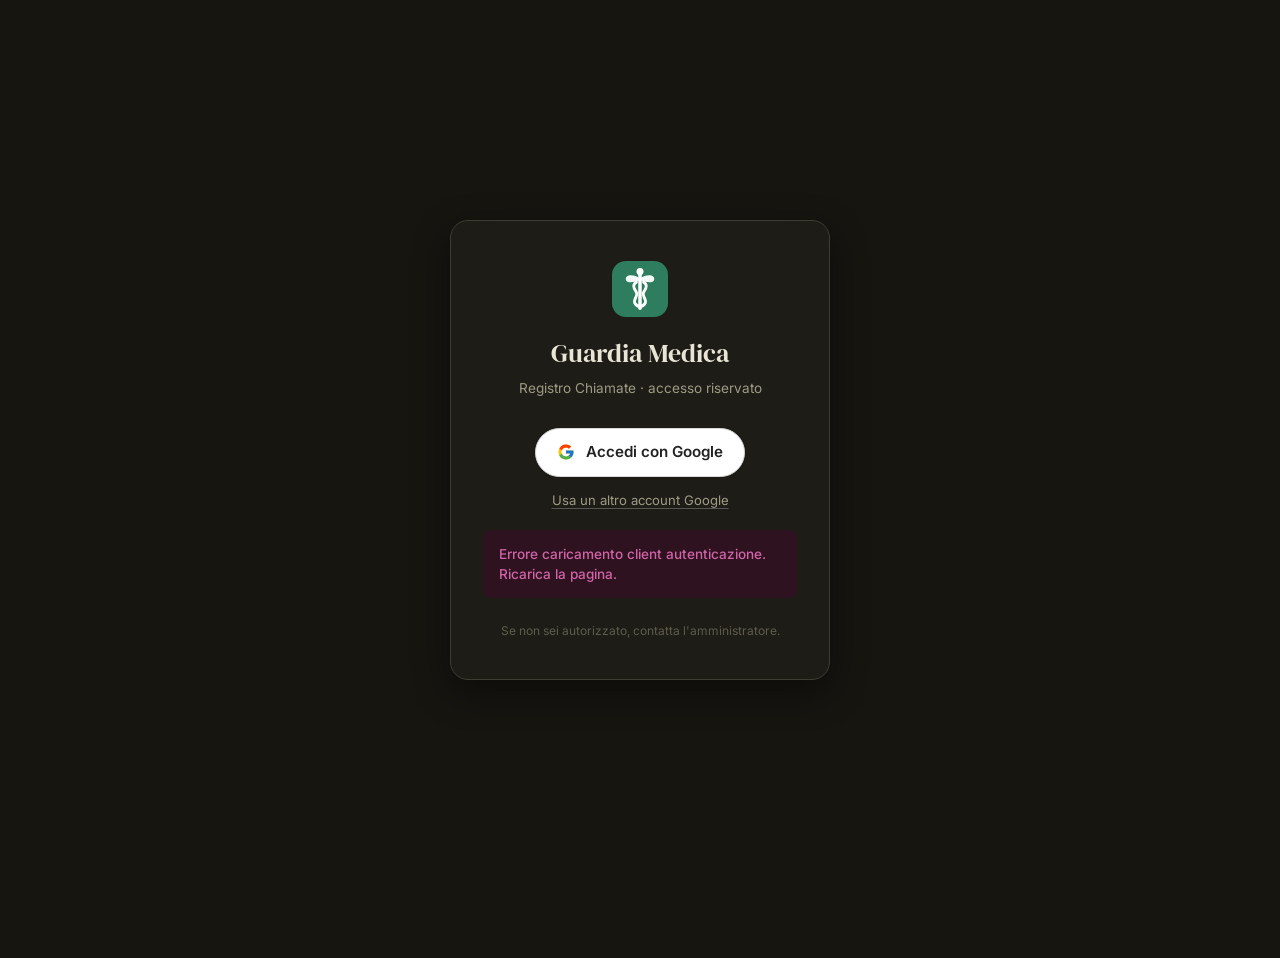
==== index.html @ fc4555c7 "deploy: index.html" ====
<!DOCTYPE html>
<html lang="it" data-theme="dark">
<head>
<meta charset="UTF-8">
<meta name="viewport" content="width=device-width, initial-scale=1.0">
<meta http-equiv="Cache-Control" content="no-cache, no-store, must-revalidate">
<meta http-equiv="Pragma" content="no-cache">
<meta http-equiv="Expires" content="0">

<script>
  // Cleanup URL ?_r=… (residuo da reload post-update)
  if (window.location.search.indexOf('_r=') !== -1 && window.history && window.history.replaceState) {
    var u = new URL(window.location.href);
    u.searchParams.delete('_r');
    var clean = u.pathname + (u.search || '') + u.hash;
    window.history.replaceState(null, '', clean);
  }
</script>
<link rel="icon" type="image/png" href="favicon.png">
<link rel="apple-touch-icon" href="favicon.png">
<link rel="manifest" href="manifest.json">
<meta name="theme-color" content="#2e7d5e">
<meta name="apple-mobile-web-app-title" content="Guardia Medica">
<meta name="apple-mobile-web-app-capable" content="yes">
<meta name="apple-mobile-web-app-status-bar-style" content="black-translucent">
<title>Guardia Medica</title>

<link rel="preconnect" href="https://fonts.googleapis.com">
<link rel="preconnect" href="https://fonts.gstatic.com" crossorigin>
<link href="https://fonts.googleapis.com/css2?family=Inter:wght@300..700&family=DM+Serif+Display:ital@0;1&display=swap" rel="stylesheet">

<link rel="stylesheet" href="style.css?v=1778341017866">

<style>
#dtxt[contenteditable]{
  cursor:text;min-width:150px;border-radius:var(--r1);
  padding:2px 5px;outline:none;
  transition:background var(--tr),box-shadow var(--tr);
}
#dtxt[contenteditable]:focus{
  background:var(--surface2);
  box-shadow:0 0 0 2px rgba(46,125,94,.35);
}
#dtxt[contenteditable]:hover:not(:focus){
  background:var(--surface2);
}
</style>

<style>
#page-loader{
  position:fixed;inset:0;z-index:99999;
  display:flex;flex-direction:column;align-items:center;justify-content:center;gap:20px;
  background:var(--bg,#171614);
  transition:opacity .4s ease;
}
#page-loader.fade-out{opacity:0;pointer-events:none;}
#page-loader .pl-ring{
  width:56px;height:56px;border-radius:50%;
  border:4px solid rgba(79,152,163,.2);
  border-top-color:#4f98a3;
  animation:pl-spin .9s linear infinite;
}
#page-loader .pl-msg{
  font-size:.9rem;font-weight:500;
  color:rgba(205,204,202,.7);
  text-align:center;max-width:260px;line-height:1.5;
  font-family:system-ui,sans-serif;
}
@keyframes pl-spin{to{transform:rotate(360deg);}}
</style>

</head>
<body>

<div id="page-loader">
  <div class="pl-ring"></div>
  <div class="pl-msg" id="pl-msg">Caricamento in corso…</div>
</div>

<!-- Schermata login (mostrata se non autenticato) -->
<div id="authOverlay" class="auth-overlay" style="display:none">
  <div class="auth-card">
    <div class="auth-logo">
      <svg width="56" height="56" viewBox="0 0 32 32" fill="none">
        <rect width="32" height="32" rx="8" fill="#2e7d5e"/>
        <line x1="16" y1="6" x2="16" y2="27" stroke="white" stroke-width="2" stroke-linecap="round"/>
        <circle cx="16" cy="6" r="2" fill="white"/>
        <path d="M16 10 C12 7 7 8 8 11 C9 13 13 12 16 11" fill="white" opacity="0.95"/>
        <path d="M16 10 C20 7 25 8 24 11 C23 13 19 12 16 11" fill="white" opacity="0.95"/>
        <path d="M14 12 C11 14 13 16 14 18 C15 20 12 22 13 24 C14 26 15 26 16 26" stroke="white" stroke-width="1.6" fill="none" stroke-linecap="round"/>
        <path d="M18 12 C21 14 19 16 18 18 C17 20 20 22 19 24 C18 26 17 26 16 26" stroke="white" stroke-width="1.6" fill="none" stroke-linecap="round"/>
      </svg>
    </div>
    <div class="auth-title">Guardia Medica</div>
    <div class="auth-sub">Registro Chiamate · accesso riservato</div>
    <button type="button" id="btnAuthGoogle" class="auth-google-btn">
      <svg width="18" height="18" viewBox="0 0 48 48" aria-hidden="true">
        <path fill="#FFC107" d="M43.611 20.083H42V20H24v8h11.303c-1.649 4.657-6.08 8-11.303 8c-6.627 0-12-5.373-12-12s5.373-12 12-12c3.059 0 5.842 1.154 7.961 3.039l5.657-5.657C34.046 6.053 29.268 4 24 4C12.955 4 4 12.955 4 24s8.955 20 20 20s20-8.955 20-20c0-1.341-.138-2.65-.389-3.917z"/>
        <path fill="#FF3D00" d="M6.306 14.691l6.571 4.819C14.655 15.108 18.961 12 24 12c3.059 0 5.842 1.154 7.961 3.039l5.657-5.657C34.046 6.053 29.268 4 24 4C16.318 4 9.656 8.337 6.306 14.691z"/>
        <path fill="#4CAF50" d="M24 44c5.166 0 9.86-1.977 13.409-5.192l-6.19-5.238A11.91 11.91 0 0 1 24 36c-5.202 0-9.619-3.317-11.283-7.946l-6.522 5.025C9.505 39.556 16.227 44 24 44z"/>
        <path fill="#1976D2" d="M43.611 20.083H42V20H24v8h11.303a12.04 12.04 0 0 1-4.087 5.571l.003-.002l6.19 5.238C36.971 39.205 44 34 44 24c0-1.341-.138-2.65-.389-3.917z"/>
      </svg>
      <span>Accedi con Google</span>
    </button>
    <a href="#" id="lnkAuthOtherAccount" class="auth-other-link">Usa un altro account Google</a>
    <div id="authError" class="auth-error" style="display:none"></div>
    <div class="auth-foot">Se non sei autorizzato, contatta l'amministratore.</div>
  </div>
</div>

<header class="hdr">
  <div class="hlogo">
    <svg width="32" height="32" viewBox="0 0 32 32" fill="none" xmlns="http://www.w3.org/2000/svg">
      <rect width="32" height="32" rx="8" fill="#2e7d5e"/>
      <line x1="16" y1="6" x2="16" y2="27" stroke="white" stroke-width="2" stroke-linecap="round"/>
      <circle cx="16" cy="6" r="2" fill="white"/>
      <path d="M16 10 C12 7 7 8 8 11 C9 13 13 12 16 11" fill="white" opacity="0.95"/>
      <path d="M16 10 C20 7 25 8 24 11 C23 13 19 12 16 11" fill="white" opacity="0.95"/>
      <path d="M14 12 C11 14 13 16 14 18 C15 20 12 22 13 24 C14 26 15 26 16 26" stroke="white" stroke-width="1.6" fill="none" stroke-linecap="round"/>
      <path d="M18 12 C21 14 19 16 18 18 C17 20 20 22 19 24 C18 26 17 26 16 26" stroke="white" stroke-width="1.6" fill="none" stroke-linecap="round"/>
    </svg>
    <div>
      <div class="htitle">Guardia Medica</div>
      <div class="hsub">Registro Chiamate</div>
    </div>
  </div>
  <div class="hactions">
    <button class="hbtn-admin" id="btnAdminOpen" aria-label="Pannello admin" title="Gestione utenti" style="display:none">
      <svg width="14" height="14" viewBox="0 0 24 24" fill="none" stroke="currentColor" stroke-width="2"><path d="M12 22s8-4 8-10V5l-8-3-8 3v7c0 6 8 10 8 10z"/></svg>
      <span class="hbtn-label">Admin</span>
    </button>
    <button class="hbtn-trash" id="btnTrashOpen" aria-label="Cestino chiamate" title="Cestino chiamate">
      <svg width="16" height="16" viewBox="0 0 24 24" fill="none" stroke="currentColor" stroke-width="2"><polyline points="3 6 5 6 21 6"/><path d="M19 6l-1 14a2 2 0 0 1-2 2H8a2 2 0 0 1-2-2L5 6"/><path d="M10 11v6M14 11v6"/><path d="M9 6V4a1 1 0 0 1 1-1h4a1 1 0 0 1 1 1v2"/></svg>
      <span class="hbtn-label">Cestino</span>
      <span class="hbtn-badge" id="trashBadge" style="display:none">0</span>
    </button>
    <button class="ibtn" data-theme-toggle aria-label="Cambia tema">
      <svg width="18" height="18" viewBox="0 0 24 24" fill="none" stroke="currentColor" stroke-width="2"><path d="M21 12.79A9 9 0 1 1 11.21 3 7 7 0 0 0 21 12.79z"/></svg>
    </button>
    <div class="user-menu" id="userMenu" style="display:none">
      <button type="button" class="user-menu-trigger" id="userMenuBtn" aria-haspopup="true" aria-expanded="false">
        <span class="user-menu-avatar" id="userMenuAvatar">·</span>
        <span class="user-menu-name" id="userMenuName">·</span>
        <svg width="12" height="12" viewBox="0 0 24 24" fill="none" stroke="currentColor" stroke-width="2.5"><path d="m6 9 6 6 6-6"/></svg>
      </button>
      <div class="user-menu-dropdown" id="userMenuDropdown">
        <div class="user-menu-info">
          <div class="user-menu-fullname" id="userMenuFullname">·</div>
          <div class="user-menu-email" id="userMenuEmail">·</div>
          <div class="user-menu-role" id="userMenuRole">·</div>
        </div>
        <button type="button" class="user-menu-logout" id="btnSignOut">
          <svg width="14" height="14" viewBox="0 0 24 24" fill="none" stroke="currentColor" stroke-width="2"><path d="M9 21H5a2 2 0 0 1-2-2V5a2 2 0 0 1 2-2h4"/><polyline points="16 17 21 12 16 7"/><line x1="21" y1="12" x2="9" y2="12"/></svg>
          Esci
        </button>
      </div>
    </div>
  </div>
</header>

<main class="main">
  <nav class="hquick" aria-label="Link rapidi portali">
    <a href="#" class="hquick-link" data-ext-name="tessera-sanitaria"
       data-ext-url="https://sistemats1.sanita.finanze.it/portale/area-riservata-operatore"
       title="Tessera Sanitaria · Certificati e prescrizioni">
      <img src="https://www.google.com/s2/favicons?domain=sistemats1.sanita.finanze.it&sz=128"
           alt="" loading="lazy" width="28" height="28">
      <span class="hquick-label">Tessera Sanitaria</span>
    </a>
    <a href="#" class="hquick-link" data-ext-name="prescrittori-lazio"
       data-ext-url="https://www.prescrizione.poslazio.it/sismed-portal/"
       title="Prescrittori Lazio · SISMED">
      <img src="https://www.google.com/s2/favicons?domain=prescrizione.poslazio.it&sz=128"
           alt="" loading="lazy" width="28" height="28">
      <span class="hquick-label">Prescrittori Lazio</span>
    </a>
  </nav>
  <div class="fc" id="newCallCard">
    <div class="fch" id="newCallHeader" role="button" aria-expanded="true" aria-controls="newCallBody">
      <svg width="20" height="20" viewBox="0 0 24 24" fill="none" stroke="var(--pr)" stroke-width="2"><path d="M11 4H4a2 2 0 0 0-2 2v14a2 2 0 0 0 2 2h14a2 2 0 0 0 2-2v-7"/><path d="M18.5 2.5a2.121 2.121 0 0 1 3 3L12 15l-4 1 1-4 9.5-9.5z"/></svg>
      <span class="fcht">Nuova Chiamata</span>
      <svg class="fch-chevron" width="18" height="18" viewBox="0 0 24 24" fill="none" stroke="currentColor" stroke-width="2.5" aria-hidden="true"><path d="m6 9 6 6 6-6"/></svg>
    </div>
    <div id="newCallBody">
    <div class="ftr">
      <button class="badd" id="btnAdd" title="Registra data e ora">+</button>
      <select class="selp" id="selPost"><option value="">— Postazione —</option></select>
      <div class="dtb">
        <svg width="14" height="14" viewBox="0 0 24 24" fill="none" stroke="currentColor" stroke-width="2"><rect x="3" y="4" width="18" height="18" rx="2"/><path d="M16 2v4M8 2v4M3 10h18"/></svg>
        <span id="dtxt" contenteditable="true" spellcheck="false">—</span>
      </div>
    </div>
    <div class="ffs">
      <div class="fg">
        <label class="fl" for="txd">Descrizione<span class="req">*</span></label>
        <textarea class="fta" id="txd" placeholder="Tipo richiesta&#10;Nome paziente età&#10;Indirizzo&#10;Telefono/i&#10;Descrizione" rows="6" maxlength="5000"></textarea>
        <span class="fem" id="errd" style="display:none">Campo obbligatorio</span>
      </div>
      <div class="fg">
        <label class="fl" for="txn">Note</label>
        <textarea class="fta" id="txn" placeholder="NP, prognosi, farmaci…" rows="4" maxlength="5000"></textarea>
      </div>
    </div>
    <div class="ffoot">
      <div class="cbl" id="cbdgs"></div>
      <button class="bsv" id="btnSave">
        <svg width="16" height="16" viewBox="0 0 24 24" fill="none" stroke="currentColor" stroke-width="2"><path d="M19 21H5a2 2 0 0 1-2-2V5a2 2 0 0 1 2-2h11l5 5v11a2 2 0 0 1-2 2z"/><polyline points="17 21 17 13 7 13 7 21"/><polyline points="7 3 7 8 15 8"/></svg>
        Salva
      </button>
    </div>
    </div><!-- /#newCallBody -->
  </div>

  <div>
    <div class="lsh">
      <div style="display:flex;align-items:center;gap:.5rem;flex-wrap:wrap">
        <h2 class="lst">Chiamate ricevute</h2>
        <button class="ibtn-pr" id="btnGestPost" title="Gestisci postazioni" style="display:none">
          <svg width="16" height="16" viewBox="0 0 24 24" fill="none" stroke="currentColor" stroke-width="2">
            <path d="M12 2L2 7l10 5 10-5-10-5z"/>
            <path d="M2 17l10 5 10-5"/>
            <path d="M2 12l10 5 10-5"/>
          </svg>
        </button>
        <button class="ibtn-pr" id="btnExport" title="Esporta dati">
          <svg width="16" height="16" viewBox="0 0 24 24" fill="none" stroke="currentColor" stroke-width="2">
            <path d="M21 15v4a2 2 0 0 1-2 2H5a2 2 0 0 1-2-2v-4"/>
            <polyline points="7 10 12 15 17 10"/>
            <line x1="12" y1="15" x2="12" y2="3"/>
          </svg>
        </button>
        <button id="btnIncomplete" class="tbtn" title="Solo chiamate incomplete">
          <svg width="16" height="16" viewBox="0 0 24 24" fill="none" stroke="currentColor" stroke-width="2">
            <path d="M5 22h14M5 2h14M17 22v-4.172a2 2 0 0 0-.586-1.414L12 12l-4.414 4.414A2 2 0 0 0 7 17.828V22M7 2v4.172a2 2 0 0 0 .586 1.414L12 12l4.414-4.414A2 2 0 0 0 17 6.172V2"/>
          </svg>
        </button>
        <select id="selPageSize" class="sel-page-size" title="Chiamate per pagina">
          <option value="15" selected>15 / pagina</option>
          <option value="30">30 / pagina</option>
          <option value="50">50 / pagina</option>
        </select>
      </div>

      <div class="srch-bar">
        <span class="linf" id="linfo"></span>
        <button class="ibtn-pr" id="btnSearch" title="Filtra e cerca">
          <svg width="16" height="16" viewBox="0 0 24 24" fill="none" stroke="currentColor" stroke-width="2"><circle cx="11" cy="11" r="8"/><path d="m21 21-4.35-4.35"/></svg>
        </button>
      </div>
    </div>

    <div class="girate-banner" id="girateBanner" style="display:none"></div>

    <div class="srch-panel" id="srchPanel">
      <div class="srch-quick" style="display:flex;gap:.4rem;flex-wrap:wrap;margin-bottom:1rem">
        <button type="button" class="qchip" data-range="today">Oggi</button>
        <button type="button" class="qchip" data-range="7d">Ultimi 7 giorni</button>
        <button type="button" class="qchip" data-range="30d">Ultimi 30 giorni</button>
        <button type="button" class="qchip" data-range="thisMonth">Questo mese</button>
        <button type="button" class="qchip" data-range="thisYear">Quest'anno</button>
      </div>
      <div class="srch-grid">
        <div class="srch-fg">
          <label class="fl" for="srchDateFrom">Dal</label>
          <input type="date" class="srch-inp" id="srchDateFrom">
        </div>
        <div class="srch-fg">
          <label class="fl" for="srchDateTo">Al</label>
          <input type="date" class="srch-inp" id="srchDateTo">
        </div>
        <div class="srch-fg">
          <label class="fl" for="srchPost">Postazione</label>
          <select class="srch-sel" id="srchPost">
            <option value="">Tutte le postazioni</option>
          </select>
        </div>
        <div class="srch-fg">
          <label class="fl" for="srchQuery">Testo (descrizione / note)</label>
          <input type="text" class="srch-inp" id="srchQuery" placeholder="Parole chiave…">
        </div>
      </div>
      <div class="srch-foot">
        <button class="btnReset" id="btnResetSearch">Azzera</button>
        <button class="btnSrch" id="btnDoSearch">
          <svg width="14" height="14" viewBox="0 0 24 24" fill="none" stroke="currentColor" stroke-width="2"><circle cx="11" cy="11" r="8"/><path d="m21 21-4.35-4.35"/></svg>
          Cerca
        </button>
      </div>
    </div>

    <div class="twrap">
      <table>
        <thead><tr>
          <th style="width:70px;text-align:center">Stato</th>
          <th style="width:50px">#</th>
          <th style="width:160px">Data / Postazione</th>
          <th>Descrizione</th>
          <th style="width:240px">Note</th>
        </tr></thead>
        <tbody id="tbody">
          <tr><td><div class="sk" style="width:30px;height:30px;margin:0 auto"></div></td><td><div class="sk" style="width:24px;height:12px"></div></td><td><div class="sk" style="width:100px;height:12px"></div></td><td><div class="sk" style="width:85%;height:12px"></div></td><td><div class="sk" style="width:75%;height:12px"></div></td></tr>
          <tr><td><div class="sk" style="width:30px;height:30px;margin:0 auto"></div></td><td><div class="sk" style="width:24px;height:12px"></div></td><td><div class="sk" style="width:100px;height:12px"></div></td><td><div class="sk" style="width:90%;height:12px"></div></td><td><div class="sk" style="width:60%;height:12px"></div></td></tr>
        </tbody>
      </table>
    </div>
    <div class="pgn" id="pgn"></div>
  </div>
</main>

<!-- Modal feedback auto-close -->
<div class="mov" id="mfb">
  <div class="mbox">
    <div class="mic ok" id="mfbic"><svg width="24" height="24" viewBox="0 0 24 24" fill="none" stroke="currentColor" stroke-width="2.5"><polyline points="20 6 9 17 4 12"/></svg></div>
    <div class="mtit" id="mfbt">Fatto</div>
    <div class="mmsg" id="mfbm"></div>
    <div class="mpb"><div class="mpbi" id="mpbi"></div></div>
  </div>
</div>

<!-- Modal conferma completato -->
<div class="mov" id="mcnf">
  <div class="mbox">
    <div class="mic wa"><svg width="24" height="24" viewBox="0 0 24 24" fill="none" stroke="currentColor" stroke-width="2"><circle cx="12" cy="12" r="10"/><line x1="12" y1="8" x2="12" y2="12"/><line x1="12" y1="16" x2="12.01" y2="16"/></svg></div>
    <div class="mtit">Segna come completata?</div>
    <div class="mmsg">Hai effettuato la visita? I dati verranno salvati e la chiamata marcata come completata.</div>
    <div class="mac">
      <button class="bcan" id="btnNo">Annulla</button>
      <button class="bconf" id="btnSi">Conferma</button>
    </div>
  </div>
</div>

<!-- Modal unsaved: 1 riga -->
<div class="mov" id="munsav1">
  <div class="mbox">
    <div class="mic wa"><svg width="24" height="24" viewBox="0 0 24 24" fill="none" stroke="currentColor" stroke-width="2"><path d="M10.29 3.86L1.82 18a2 2 0 0 0 1.71 3h16.94a2 2 0 0 0 1.71-3L13.71 3.86a2 2 0 0 0-3.42 0z"/><line x1="12" y1="9" x2="12" y2="13"/><line x1="12" y1="17" x2="12.01" y2="17"/></svg></div>
    <div class="mtit">Modifiche non salvate</div>
    <div class="mmsg">Hai modificato questa chiamata senza salvare. Vuoi salvare prima di continuare?</div>
    <div class="mac">
      <button class="bcan" id="btn1Discard">Ignora</button>
      <button class="bconf" id="btn1Save">Salva ora</button>
    </div>
  </div>
</div>

<!-- Modal unsaved: più righe -->
<div class="mov" id="munsavN">
  <div class="mbox">
    <div class="mic wa"><svg width="24" height="24" viewBox="0 0 24 24" fill="none" stroke="currentColor" stroke-width="2"><path d="M10.29 3.86L1.82 18a2 2 0 0 0 1.71 3h16.94a2 2 0 0 0 1.71-3L13.71 3.86a2 2 0 0 0-3.42 0z"/><line x1="12" y1="9" x2="12" y2="13"/><line x1="12" y1="17" x2="12.01" y2="17"/></svg></div>
    <div class="mtit">Più record modificati</div>
    <div class="mmsg" id="munsavNmsg"></div>
    <div class="mac">
      <button class="bcan" id="btnNDiscard">Ignora tutto</button>
      <button class="bconf2" id="btnNSaveOne">Solo questo</button>
      <button class="bconf" id="btnNSaveAll">Salva tutti</button>
    </div>
  </div>
</div>

<!-- Modal conferma eliminazione -->
<div class="mov" id="mdel">
  <div class="mbox">
    <div class="mic er">
      <svg width="24" height="24" viewBox="0 0 24 24" fill="none" stroke="currentColor" stroke-width="2.5">
        <polyline points="3 6 5 6 21 6"/>
        <path d="M19 6l-1 14a2 2 0 0 1-2 2H8a2 2 0 0 1-2-2L5 6"/>
        <path d="M10 11v6M14 11v6"/>
        <path d="M9 6V4a1 1 0 0 1 1-1h4a1 1 0 0 1 1 1v2"/>
      </svg>
    </div>
    <div class="mtit">Sposta nel cestino</div>
    <div class="mmsg" id="mdelMsg" style="white-space:pre-wrap;text-align:left"></div>
    <div class="mac">
      <button class="bcan" id="btnDelCancel">Annulla</button>
      <button class="bconf" id="btnDelConfirm" style="background:var(--er);color:#fff">
        Sposta nel cestino
      </button>
    </div>
  </div>
</div>

<!-- Modal gestione postazioni -->
<div class="mov" id="mpost">
  <div class="mbox" style="max-width:920px;width:min(92vw,920px);">
    <div class="mic ok">
      <svg width="24" height="24" viewBox="0 0 24 24" fill="none" stroke="currentColor" stroke-width="2">
        <path d="M3 21h18"></path>
        <path d="M5 21V7l8-4 6 3v15"></path>
        <path d="M9 9h.01"></path>
        <path d="M9 12h.01"></path>
        <path d="M9 15h.01"></path>
        <path d="M13 9h.01"></path>
        <path d="M13 12h.01"></path>
        <path d="M13 15h.01"></path>
      </svg>
    </div>

    <div class="mtit" style="display:flex;align-items:center;justify-content:space-between;gap:12px;flex-wrap:wrap;">
      <span>Gestione postazioni</span>
      <button class="ibtn" id="btnPostClose" title="Chiudi" aria-label="Chiudi gestione postazioni" type="button">
        <svg width="16" height="16" viewBox="0 0 24 24" fill="none" stroke="currentColor" stroke-width="2.5">
          <line x1="18" y1="6" x2="6" y2="18"></line>
          <line x1="6" y1="6" x2="18" y2="18"></line>
        </svg>
      </button>
    </div>

    <div class="mmsg" style="text-align:left;max-width:none;">
      Modifica i nomi delle postazioni, i comuni associati e il colore. Le postazioni rinominate verranno aggiornate anche nell'archivio chiamate; le postazioni eliminate saranno rimosse solo se non già utilizzate.
    </div>

    <div style="margin-top:14px;border:1px solid var(--brd,#d9dee7);border-radius:14px;background:var(--bg2,#f8fafc);padding:14px;">
      <div style="display:grid;grid-template-columns:minmax(180px,1fr) minmax(220px,2fr) 96px;gap:12px;align-items:end;margin-bottom:10px;padding:0 2px;">
        <div class="fl" style="margin:0;">Postazione</div>
        <div class="fl" style="margin:0;">Comuni coperti</div>
        <div class="fl" style="margin:0;text-align:center;">Azioni</div>
      </div>

      <div id="postListWrap" style="display:flex;flex-direction:column;gap:10px;"></div>

      <div style="display:flex;justify-content:flex-start;margin-top:14px;">
        <button class="bconf2" id="btnPostAdd" type="button">
          <svg width="14" height="14" viewBox="0 0 24 24" fill="none" stroke="currentColor" stroke-width="2.5">
            <line x1="12" y1="5" x2="12" y2="19"></line>
            <line x1="5" y1="12" x2="19" y2="12"></line>
          </svg>
          Aggiungi postazione
        </button>
      </div>
    </div>

    <div id="mpostErr" style="display:none;margin-top:14px;padding:10px 14px;border-radius:8px;background:var(--erbg,#fde8e8);color:var(--er,#a12c2c);font-size:.875rem;font-weight:500;align-items:center;gap:8px;">
      <svg width="16" height="16" viewBox="0 0 24 24" fill="none" stroke="currentColor" stroke-width="2.5" style="flex-shrink:0"><circle cx="12" cy="12" r="10"/><line x1="12" y1="8" x2="12" y2="12"/><line x1="12" y1="16" x2="12.01" y2="16"/></svg>
      <span id="mpostErrMsg"></span>
    </div>

    <div class="mac" style="margin-top:18px;">
      <button class="bcan" id="btnPostCancel" type="button">Annulla</button>
      <button class="bconf" id="btnPostSave" type="button">
        <svg width="14" height="14" viewBox="0 0 24 24" fill="none" stroke="currentColor" stroke-width="2">
          <path d="M19 21H5a2 2 0 0 1-2-2V5a2 2 0 0 1 2-2h11l5 5v11a2 2 0 0 1-2 2z"></path>
          <polyline points="17 21 17 13 7 13 7 21"></polyline>
          <polyline points="7 3 7 8 15 8"></polyline>
        </svg>
        Salva postazioni
      </button>
    </div>
  </div>
</div>

<!-- Modal conferma cancellazione postazione -->
<div class="mov" id="mpostDel">
  <div class="mbox">
    <div class="mic wa">
      <svg width="24" height="24" viewBox="0 0 24 24" fill="none" stroke="currentColor" stroke-width="2">
        <path d="M10.29 3.86L1.82 18a2 2 0 0 0 1.71 3h16.94a2 2 0 0 0 1.71-3L13.71 3.86a2 2 0 0 0-3.42 0z"></path>
        <line x1="12" y1="9" x2="12" y2="13"></line>
        <line x1="12" y1="17" x2="12.01" y2="17"></line>
      </svg>
    </div>
    <div class="mtit">Eliminare questa postazione?</div>
    <div class="mmsg">
      La riga verrà rimossa dal pannello e l'eliminazione sarà confermata al salvataggio. Se la postazione è già usata in archivio, il sistema bloccherà il salvataggio.
    </div>
    <div class="mac">
      <button class="bcan" id="btnPostDelCancel" type="button">Annulla</button>
      <button class="bconf" id="btnPostDelConfirm" type="button">Elimina</button>
    </div>
  </div>
</div>

<!-- Modal Export -->
<div class="mov" id="mexport">
  <div class="mbox" style="max-width:520px;width:min(94vw,520px);text-align:left">
    <div class="mtit" style="display:flex;align-items:center;gap:.5rem;margin-bottom:.4rem">
      <svg width="20" height="20" viewBox="0 0 24 24" fill="none" stroke="currentColor" stroke-width="2">
        <path d="M21 15v4a2 2 0 0 1-2 2H5a2 2 0 0 1-2-2v-4"/>
        <polyline points="7 10 12 15 17 10"/>
        <line x1="12" y1="15" x2="12" y2="3"/>
      </svg>
      Esporta chiamate
    </div>
    <div class="mmsg" style="text-align:left;max-width:none">
      Filtra opzionalmente per intervallo di date e postazione, poi scegli il formato.
    </div>

    <div class="export-grid" style="display:grid;grid-template-columns:1fr 1fr;gap:1rem;margin-top:1rem">
      <div class="srch-fg">
        <label class="fl" for="exportDateFrom">Dal</label>
        <input type="date" class="srch-inp" id="exportDateFrom">
      </div>
      <div class="srch-fg">
        <label class="fl" for="exportDateTo">Al</label>
        <input type="date" class="srch-inp" id="exportDateTo">
      </div>
      <div class="srch-fg" style="grid-column:1/-1">
        <label class="fl" for="exportPost">Postazione</label>
        <select class="srch-sel" id="exportPost">
          <option value="">Tutte le postazioni</option>
        </select>
      </div>
    </div>

    <div class="fl" style="margin:1.1rem 0 .5rem">Formato</div>
    <div class="export-formats">
      <label class="export-fmt">
        <input type="radio" name="exportFmt" value="csv" checked>
        <span class="export-fmt-card">
          <span class="export-fmt-name">CSV</span>
          <span class="export-fmt-desc">Apribile in Excel, Numbers, Google Sheets</span>
        </span>
      </label>
      <label class="export-fmt">
        <input type="radio" name="exportFmt" value="xlsx">
        <span class="export-fmt-card">
          <span class="export-fmt-name">Excel (XLSX)</span>
          <span class="export-fmt-desc">Foglio formattato con larghezze colonna</span>
        </span>
      </label>
      <label class="export-fmt">
        <input type="radio" name="exportFmt" value="pdf">
        <span class="export-fmt-card">
          <span class="export-fmt-name">PDF</span>
          <span class="export-fmt-desc">Stampabile o condivisibile (via dialog di stampa)</span>
        </span>
      </label>
    </div>

    <div id="exportInfo" style="display:none;margin-top:.85rem;padding:.65rem .85rem;border-radius:8px;background:var(--prl);color:var(--pr);font-size:.85rem;font-weight:500"></div>

    <div class="mac" style="margin-top:1.2rem">
      <button class="bcan" id="btnExportCancel" type="button">Annulla</button>
      <button class="bconf" id="btnExportGo" type="button">
        <svg width="14" height="14" viewBox="0 0 24 24" fill="none" stroke="currentColor" stroke-width="2" style="vertical-align:-2px;margin-right:4px">
          <path d="M21 15v4a2 2 0 0 1-2 2H5a2 2 0 0 1-2-2v-4"/>
          <polyline points="7 10 12 15 17 10"/>
          <line x1="12" y1="15" x2="12" y2="3"/>
        </svg>
        Esporta
      </button>
    </div>
  </div>
</div>

<!-- Modal Pannello Admin: gestione utenti -->
<div class="mov" id="madmin">
  <div class="mbox" style="max-width:760px;width:min(94vw,760px);text-align:left">
    <div class="mtit" style="display:flex;align-items:center;justify-content:space-between;gap:12px;flex-wrap:wrap">
      <span style="display:flex;align-items:center;gap:.5rem">
        <svg width="20" height="20" viewBox="0 0 24 24" fill="none" stroke="currentColor" stroke-width="2"><path d="M12 22s8-4 8-10V5l-8-3-8 3v7c0 6 8 10 8 10z"/></svg>
        Gestione utenti
      </span>
      <button class="ibtn" id="btnAdminClose" type="button" title="Chiudi">
        <svg width="16" height="16" viewBox="0 0 24 24" fill="none" stroke="currentColor" stroke-width="2.5"><line x1="18" y1="6" x2="6" y2="18"/><line x1="6" y1="6" x2="18" y2="18"/></svg>
      </button>
    </div>
    <div class="mmsg" style="text-align:left;max-width:none">
      Solo le email presenti in questa lista possono accedere all'app. Cancellare un utente elimina anche <b>tutte le sue chiamate</b> in modo irreversibile.
    </div>
    <div id="adminUserList" style="margin-top:14px;max-height:50vh;overflow-y:auto;border:1px solid var(--bord);border-radius:12px;background:var(--surface2)"></div>

    <div class="orfani-box">
      <div class="orfani-tit">
        <svg width="17" height="17" viewBox="0 0 24 24" fill="none" stroke="currentColor" stroke-width="2" stroke-linecap="round" stroke-linejoin="round"><path d="M9 3.5h6L21.5 15H15z"/><path d="M9 3.5L2.5 15l3 5.5L12 9z"/><path d="M6.5 20.5h11l3-5.5H9.5z"/></svg>
        Documenti abbandonati su Google Drive
      </div>
      <div class="orfani-msg">
        Cerca i file rimasti nella cartella <b>&laquo;allegati CA&raquo;</b> che non appartengono pi&ugrave; ad alcuna chiamata
        (per esempio perch&eacute; la chiamata &egrave; stata eliminata prima che l&rsquo;app li ripulisse da sola).
        Vengono controllati <b>solo i file creati da questa app</b>: il resto del tuo Drive non viene nemmeno letto.
      </div>
      <div class="orfani-azioni">
        <button class="bcan" id="btnOrfaniCerca" type="button">Cerca documenti abbandonati</button>
        <button class="bconf" id="btnOrfaniElimina" type="button" style="display:none;background:var(--er);color:#fff">Elimina definitivamente</button>
      </div>
      <div id="orfaniEsito" class="orfani-esito"></div>
    </div>
    <div style="margin-top:14px">
      <button class="bconf2" id="btnAdminAddUser" type="button">
        <svg width="14" height="14" viewBox="0 0 24 24" fill="none" stroke="currentColor" stroke-width="2.5" style="vertical-align:-2px;margin-right:4px"><line x1="12" y1="5" x2="12" y2="19"/><line x1="5" y1="12" x2="19" y2="12"/></svg>
        Aggiungi utente
      </button>
    </div>
  </div>
</div>

<!-- Modal: aggiungi utente -->
<div class="mov" id="madminAdd">
  <div class="mbox" style="max-width:480px">
    <div class="mtit">Aggiungi utente</div>
    <div class="mmsg" style="text-align:left">
      Inserisci i dati. L'utente potrà accedere appena fa login con la sua email Google.
    </div>
    <div style="margin-top:14px;display:flex;flex-direction:column;gap:.85rem">
      <div>
        <label class="fl" for="addUserName">Nome completo</label>
        <input type="text" id="addUserName" class="inp" placeholder="es. Mario Rossi" maxlength="80">
      </div>
      <div>
        <label class="fl" for="addUserEmail">Email Google</label>
        <input type="email" id="addUserEmail" class="inp" placeholder="es. mario.rossi@gmail.com" maxlength="200">
      </div>
      <div>
        <label class="fl">Ruolo</label>
        <div style="display:flex;gap:1rem;margin-top:.4rem">
          <label style="display:flex;align-items:center;gap:.4rem;cursor:pointer"><input type="radio" name="addUserRole" value="user" checked> Utente</label>
          <label style="display:flex;align-items:center;gap:.4rem;cursor:pointer"><input type="radio" name="addUserRole" value="admin"> Admin</label>
        </div>
      </div>
      <div id="addUserErr" style="display:none;color:var(--er);font-size:.85rem;font-weight:500"></div>
    </div>
    <div class="mac">
      <button class="bcan" id="btnAdminAddCancel" type="button">Annulla</button>
      <button class="bconf" id="btnAdminAddConfirm" type="button">Aggiungi</button>
    </div>
  </div>
</div>

<!-- Modal: conferma eliminazione utente con doppia digitazione -->
<div class="mov" id="madminDel">
  <div class="mbox" style="max-width:480px">
    <div class="mic er">
      <svg width="24" height="24" viewBox="0 0 24 24" fill="none" stroke="currentColor" stroke-width="2.5"><line x1="12" y1="9" x2="12" y2="13"/><line x1="12" y1="17" x2="12.01" y2="17"/><path d="M10.29 3.86L1.82 18a2 2 0 0 0 1.71 3h16.94a2 2 0 0 0 1.71-3L13.71 3.86a2 2 0 0 0-3.42 0z"/></svg>
    </div>
    <div class="mtit">Eliminare l'utente?</div>
    <div class="mmsg" style="text-align:left" id="madminDelMsg"></div>
    <div style="margin-top:1rem">
      <label class="fl" for="adminDelConfirmInput">Per confermare, digita <b>ELIMINA</b></label>
      <input type="text" id="adminDelConfirmInput" class="inp" placeholder="ELIMINA" autocomplete="off">
    </div>
    <div class="mac">
      <button class="bcan" id="btnAdminDelCancel" type="button">Annulla</button>
      <button class="bconf" id="btnAdminDelConfirm" type="button" disabled style="background:var(--er);color:#fff;opacity:.5">Elimina</button>
    </div>
  </div>
</div>

<!-- Modal Cestino chiamate -->
<div class="mov" id="mtrash">
  <div class="mbox" style="max-width:760px;width:min(94vw,760px);text-align:left">
    <div class="mtit" style="display:flex;align-items:center;justify-content:space-between;gap:12px;flex-wrap:wrap;margin-bottom:.4rem">
      <span style="display:flex;align-items:center;gap:.5rem">
        <svg width="20" height="20" viewBox="0 0 24 24" fill="none" stroke="currentColor" stroke-width="2"><polyline points="3 6 5 6 21 6"/><path d="M19 6l-1 14a2 2 0 0 1-2 2H8a2 2 0 0 1-2-2L5 6"/><path d="M10 11v6M14 11v6"/><path d="M9 6V4a1 1 0 0 1 1-1h4a1 1 0 0 1 1 1v2"/></svg>
        Cestino chiamate
      </span>
      <button class="ibtn" id="btnTrashClose" title="Chiudi" type="button">
        <svg width="16" height="16" viewBox="0 0 24 24" fill="none" stroke="currentColor" stroke-width="2.5"><line x1="18" y1="6" x2="6" y2="18"/><line x1="6" y1="6" x2="18" y2="18"/></svg>
      </button>
    </div>
    <div class="mmsg" style="text-align:left;max-width:none">
      Le chiamate eliminate vengono conservate per <b>30 giorni</b>, poi rimosse definitivamente. Puoi ripristinarle o eliminarle subito.
    </div>
    <div id="trashList" style="margin-top:14px;max-height:55vh;overflow-y:auto;border:1px solid var(--bord);border-radius:12px;background:var(--surface2)"></div>
    <div class="mac" style="margin-top:14px;justify-content:space-between;align-items:center;flex-wrap:wrap;gap:.5rem">
      <button class="bcan" id="btnTrashCancel" type="button">Chiudi</button>
      <button class="bconf" id="btnTrashEmpty" type="button" style="background:var(--er);color:#fff" disabled>
        <svg width="14" height="14" viewBox="0 0 24 24" fill="none" stroke="currentColor" stroke-width="2" style="vertical-align:-2px;margin-right:4px"><polyline points="3 6 5 6 21 6"/><path d="M19 6l-1 14a2 2 0 0 1-2 2H8a2 2 0 0 1-2-2L5 6"/></svg>
        Svuota cestino
      </button>
    </div>
  </div>
</div>

<!-- Modal conferma svuota cestino -->
<div class="mov" id="mtrashEmpty">
  <div class="mbox">
    <div class="mic er">
      <svg width="24" height="24" viewBox="0 0 24 24" fill="none" stroke="currentColor" stroke-width="2.5"><line x1="12" y1="9" x2="12" y2="13"/><line x1="12" y1="17" x2="12.01" y2="17"/><path d="M10.29 3.86L1.82 18a2 2 0 0 0 1.71 3h16.94a2 2 0 0 0 1.71-3L13.71 3.86a2 2 0 0 0-3.42 0z"/></svg>
    </div>
    <div class="mtit">Svuotare il cestino?</div>
    <div class="mmsg" id="mtrashEmptyMsg">Tutte le chiamate nel cestino verranno eliminate definitivamente. Questa azione è <b>irreversibile</b>.</div>
    <div class="mac">
      <button class="bcan" id="btnTrashEmptyCancel" type="button">Annulla</button>
      <button class="bconf" id="btnTrashEmptyConfirm" type="button" style="background:var(--er);color:#fff">Svuota</button>
    </div>
  </div>
</div>

<!-- Modal scelta chiamata: in chiaro o anonimo -->
<div class="mov" id="mphone">
  <div class="mbox">
    <div class="mic ok">
      <svg width="24" height="24" viewBox="0 0 24 24" fill="none" stroke="currentColor" stroke-width="2">
        <path d="M22 16.92v3a2 2 0 0 1-2.18 2 19.79 19.79 0 0 1-8.63-3.07 19.5 19.5 0 0 1-6-6 19.79 19.79 0 0 1-3.07-8.67A2 2 0 0 1 4.11 2h3a2 2 0 0 1 2 1.72 12.84 12.84 0 0 0 .7 2.81 2 2 0 0 1-.45 2.11L8.09 9.91a16 16 0 0 0 6 6l1.27-1.27a2 2 0 0 1 2.11-.45 12.84 12.84 0 0 0 2.81.7A2 2 0 0 1 22 16.92z"/>
      </svg>
    </div>
    <div class="mtit" id="mphoneTitle">Come vuoi chiamare?</div>
    <div class="mphone-num-area">
      <div class="mphone-num-view" id="mphoneNum"></div>
      <input type="tel" id="mphoneInput" class="mphone-input" inputmode="tel" autocomplete="off" maxlength="20" style="display:none">
      <div class="mphone-err" id="mphoneErr" style="display:none">Numero non valido</div>
    </div>
    <div class="mac" style="margin-top:1.25rem;flex-wrap:wrap">
      <button class="bcan" id="btnPhoneCancel" type="button">Annulla</button>
      <button class="bcan" id="btnPhoneEdit" type="button" title="Modifica il numero" style="display:flex;align-items:center;gap:.35rem">
        <svg id="phoneEditIco" width="14" height="14" viewBox="0 0 24 24" fill="none" stroke="currentColor" stroke-width="2"><path d="M11 4H4a2 2 0 0 0-2 2v14a2 2 0 0 0 2 2h14a2 2 0 0 0 2-2v-7"/><path d="M18.5 2.5a2.121 2.121 0 0 1 3 3L12 15l-4 1 1-4 9.5-9.5z"/></svg>
        <span id="phoneEditLabel">Modifica</span>
      </button>
      <button class="bcan" id="btnPhoneCopy" type="button" title="Copia numero negli appunti (solo cifre)" style="display:flex;align-items:center;gap:.35rem">
        <svg id="phoneCopyIco" width="14" height="14" viewBox="0 0 24 24" fill="none" stroke="currentColor" stroke-width="2"><rect x="9" y="9" width="13" height="13" rx="2" ry="2"/><path d="M5 15H4a2 2 0 0 1-2-2V4a2 2 0 0 1 2-2h9a2 2 0 0 1 2 2v1"/></svg>
        <span id="phoneCopyLabel">Copia</span>
      </button>
      <button class="bconf2" id="btnPhoneAnon" type="button" title="Antepone #31# per nascondere il tuo numero">
        <svg width="14" height="14" viewBox="0 0 24 24" fill="none" stroke="currentColor" stroke-width="2" style="vertical-align:-2px;margin-right:4px"><path d="M17.94 17.94A10 10 0 0 1 12 20c-7 0-11-8-11-8a18.45 18.45 0 0 1 5.06-5.94M9.9 4.24A9.12 9.12 0 0 1 12 4c7 0 11 8 11 8a18.5 18.5 0 0 1-2.16 3.19m-6.72-1.07a3 3 0 1 1-4.24-4.24"/><line x1="1" y1="1" x2="23" y2="23"/></svg>
        Anonimo
      </button>
      <button class="bconf" id="btnPhoneClear" type="button">
        <svg width="14" height="14" viewBox="0 0 24 24" fill="none" stroke="currentColor" stroke-width="2" style="vertical-align:-2px;margin-right:4px"><path d="M22 16.92v3a2 2 0 0 1-2.18 2 19.79 19.79 0 0 1-8.63-3.07 19.5 19.5 0 0 1-6-6 19.79 19.79 0 0 1-3.07-8.67A2 2 0 0 1 4.11 2h3a2 2 0 0 1 2 1.72 12.84 12.84 0 0 0 .7 2.81 2 2 0 0 1-.45 2.11L8.09 9.91a16 16 0 0 0 6 6l1.27-1.27a2 2 0 0 1 2.11-.45 12.84 12.84 0 0 0 2.81.7A2 2 0 0 1 22 16.92z"/></svg>
        Chiama
      </button>
    </div>
  </div>
</div>

<!-- Modal indirizzo: Maps / Naviga (mobile) / Modifica -->
<div class="mov" id="maddr">
  <div class="mbox">
    <div class="mic ok">
      <svg width="24" height="24" viewBox="0 0 24 24" fill="none" stroke="currentColor" stroke-width="2"><path d="M21 10c0 7-9 13-9 13s-9-6-9-13a9 9 0 0 1 18 0z"/><circle cx="12" cy="10" r="3"/></svg>
    </div>
    <div class="mtit" id="maddrTitle">Indirizzo</div>
    <div class="mphone-num-area">
      <div class="mphone-num-view" id="maddrText" style="font-size:1.05rem;line-height:1.45"></div>
      <input type="text" id="maddrInput" class="mphone-input" autocomplete="off" maxlength="200" style="font-size:1.05rem;display:none">
      <div class="mphone-err" id="maddrErr" style="display:none">Indirizzo non valido</div>
    </div>
    <div class="mac" style="margin-top:1.25rem;flex-wrap:wrap">
      <button class="bcan" id="btnAddrCancel" type="button">Annulla</button>
      <button class="bcan" id="btnAddrEdit" type="button" title="Modifica indirizzo" style="display:flex;align-items:center;gap:.35rem">
        <svg id="addrEditIco" width="14" height="14" viewBox="0 0 24 24" fill="none" stroke="currentColor" stroke-width="2"><path d="M11 4H4a2 2 0 0 0-2 2v14a2 2 0 0 0 2 2h14a2 2 0 0 0 2-2v-7"/><path d="M18.5 2.5a2.121 2.121 0 0 1 3 3L12 15l-4 1 1-4 9.5-9.5z"/></svg>
        <span id="addrEditLabel">Modifica</span>
      </button>
      <button class="bconf" id="btnAddrMaps" type="button">
        <svg width="14" height="14" viewBox="0 0 24 24" fill="none" stroke="currentColor" stroke-width="2" style="vertical-align:-2px;margin-right:4px"><polygon points="1 6 1 22 8 18 16 22 23 18 23 2 16 6 8 2 1 6"/><line x1="8" y1="2" x2="8" y2="18"/><line x1="16" y1="6" x2="16" y2="22"/></svg>
        Apri Maps
      </button>
    </div>
  </div>
</div>

<!-- Modal selezione collega per Gira -->
<div class="mov" id="mgira">
  <div class="mbox" style="max-width:480px;width:min(94vw,480px);text-align:left">
    <div class="mtit" style="display:flex;align-items:center;justify-content:space-between;gap:12px;flex-wrap:wrap;margin-bottom:.4rem">
      <span style="display:flex;align-items:center;gap:.5rem">
        <svg width="20" height="20" viewBox="0 0 24 24" fill="none" stroke="currentColor" stroke-width="2" stroke-linejoin="round" stroke-linecap="round"><line x1="22" y1="2" x2="11" y2="13"/><polygon points="22 2 15 22 11 13 2 9 22 2"/></svg>
        Gira chiamata
      </span>
      <button class="ibtn" id="btnGiraClose" type="button" title="Chiudi">
        <svg width="16" height="16" viewBox="0 0 24 24" fill="none" stroke="currentColor" stroke-width="2.5"><line x1="18" y1="6" x2="6" y2="18"/><line x1="6" y1="6" x2="18" y2="18"/></svg>
      </button>
    </div>
    <div class="mmsg" style="text-align:left;max-width:none">
      Seleziona il collega a cui vuoi girare la chiamata. Riceverà una notifica e potrà accettare o rifiutare.
    </div>
    <div id="giraCallPreview" style="margin-top:.85rem;padding:.65rem .85rem;border-radius:8px;background:var(--surface2);font-size:.85rem;color:var(--txm);max-height:120px;overflow-y:auto;white-space:pre-wrap;word-break:break-word"></div>
    <div id="giraColleghiList" style="margin-top:1rem;max-height:50vh;overflow-y:auto;border:1px solid var(--bord);border-radius:12px;background:var(--surface2)"></div>
    <div class="mac" style="margin-top:14px">
      <button class="bcan" id="btnGiraCancel" type="button">Annulla</button>
    </div>
  </div>
</div>

<!-- Modal conferma gira (doppia conferma) -->
<div class="mov" id="mgiraConf">
  <div class="mbox">
    <div class="mic wa">
      <svg width="24" height="24" viewBox="0 0 24 24" fill="none" stroke="currentColor" stroke-width="2" stroke-linejoin="round" stroke-linecap="round"><line x1="22" y1="2" x2="11" y2="13"/><polygon points="22 2 15 22 11 13 2 9 22 2"/></svg>
    </div>
    <div class="mtit">Confermi l'invio?</div>
    <div class="mmsg" id="mgiraConfMsg"></div>
    <div class="mac">
      <button class="bcan" id="btnGiraConfCancel" type="button">Annulla</button>
      <button class="bconf" id="btnGiraConfOk" type="button">
        <svg width="14" height="14" viewBox="0 0 24 24" fill="none" stroke="currentColor" stroke-width="2" style="vertical-align:-2px;margin-right:4px"><line x1="22" y1="2" x2="11" y2="13"/><polygon points="22 2 15 22 11 13 2 9 22 2"/></svg>
        Invia
      </button>
    </div>
  </div>
</div>

<!-- Modal upload allegati -->
<div class="mov" id="mattach">
  <div class="mbox" style="max-width:520px;width:min(94vw,520px);text-align:left">
    <div class="mtit" style="display:flex;align-items:center;gap:.5rem;margin-bottom:.4rem">
      <svg width="20" height="20" viewBox="0 0 24 24" fill="none" stroke="currentColor" stroke-width="2" stroke-linecap="round" stroke-linejoin="round"><path d="M21.44 11.05l-9.19 9.19a6 6 0 0 1-8.49-8.49l9.19-9.19a4 4 0 0 1 5.66 5.66l-9.2 9.19a2 2 0 0 1-2.83-2.83l8.49-8.48"/></svg>
      Allega file
    </div>
    <div class="mmsg" style="text-align:left;max-width:none">
      Seleziona uno o più file. Verranno caricati nella cartella <b>"allegati CA"</b> del tuo Google Drive e collegati a questa chiamata.
    </div>
    <div class="attach-offline" id="attachAvvisoOffline" style="display:none">
      <svg width="15" height="15" viewBox="0 0 24 24" fill="none" stroke="currentColor" stroke-width="2.2" stroke-linecap="round"><line x1="1" y1="1" x2="23" y2="23"/><path d="M16.72 11.06A10.94 10.94 0 0 1 19 12.55"/><path d="M5 12.55a10.94 10.94 0 0 1 5.17-2.39"/><path d="M10.71 5.05A16 16 0 0 1 22.58 9"/><path d="M1.42 9a15.91 15.91 0 0 1 4.7-2.88"/><path d="M8.53 16.11a6 6 0 0 1 6.95 0"/><line x1="12" y1="20" x2="12.01" y2="20"/></svg>
      <span>Sei offline: i file restano al sicuro sul dispositivo e saliranno su Drive appena torna la linea.</span>
    </div>
    <label class="attach-drop" for="attachFileInput">
      <svg width="26" height="26" viewBox="0 0 24 24" fill="none" stroke="currentColor" stroke-width="1.8"><path d="M21 15v4a2 2 0 0 1-2 2H5a2 2 0 0 1-2-2v-4"/><polyline points="17 8 12 3 7 8"/><line x1="12" y1="3" x2="12" y2="15"/></svg>
      <span>Tocca per scegliere i file</span>
      <input type="file" id="attachFileInput" multiple style="display:none">
    </label>
    <div id="attachSelectedList" class="attach-sel-list"></div>
    <div class="mac" style="margin-top:1.1rem">
      <button class="bcan" id="btnAttachCancel" type="button">Annulla</button>
      <button class="bconf" id="btnAttachUpload" type="button" disabled>
        <svg width="15" height="15" viewBox="0 0 24 24" fill="none" stroke="currentColor" stroke-width="2" style="vertical-align:-2px;margin-right:4px"><path d="M21 15v4a2 2 0 0 1-2 2H5a2 2 0 0 1-2-2v-4"/><polyline points="17 8 12 3 7 8"/><line x1="12" y1="3" x2="12" y2="15"/></svg>
        Carica
      </button>
    </div>

    <div class="mbox-loading" style="display:none">
      <div class="mbox-loading-inner">
        <div class="mbox-spin"></div>
        <div class="mbox-loading-text">Caricamento in corso…</div>
        <div class="mbox-loading-sub">Non chiudere la finestra</div>
      </div>
    </div>
  </div>
</div>

<!-- Modal conferma CAP discordante -->
<div class="mov" id="mcap">
  <div class="mbox">
    <div class="mic wa">
      <svg width="24" height="24" viewBox="0 0 24 24" fill="none" stroke="currentColor" stroke-width="2"><path d="M21 10c0 7-9 13-9 13s-9-6-9-13a9 9 0 0 1 18 0z"/><circle cx="12" cy="10" r="3"/></svg>
    </div>
    <div class="mtit">CAP diverso</div>
    <div class="mmsg" id="mcapMsg" style="text-align:left"></div>
    <div class="mac">
      <button class="bcan" id="btnCapKeep" type="button">Mantieni&nbsp;<b id="capKeepVal"></b></button>
      <button class="bconf" id="btnCapFix" type="button">Correggi in&nbsp;<b id="capFixVal"></b></button>
    </div>
  </div>
</div>

<!-- Modal scelta azione su indirizzo email -->
<div class="mov" id="mmailChoice">
  <div class="mbox">
    <div class="mic ok">
      <svg width="24" height="24" viewBox="0 0 24 24" fill="none" stroke="currentColor" stroke-width="2"><path d="M4 4h16a2 2 0 0 1 2 2v12a2 2 0 0 1-2 2H4a2 2 0 0 1-2-2V6a2 2 0 0 1 2-2z"/><polyline points="22,6 12,13 2,6"/></svg>
    </div>
    <div class="mtit">Indirizzo email</div>
    <div class="mphone-num-area">
      <div class="mail-addr-view" id="mailChoiceAddr"></div>
    </div>
    <div class="mac" style="margin-top:1.25rem;flex-wrap:wrap">
      <button class="bcan" id="btnMailChoiceCancel" type="button">Annulla</button>
      <button class="bconf2" id="btnMailChoiceCopy" type="button" title="Copia l'indirizzo negli appunti" style="display:flex;align-items:center;gap:.35rem">
        <svg id="mailCopyIco" width="14" height="14" viewBox="0 0 24 24" fill="none" stroke="currentColor" stroke-width="2"><rect x="9" y="9" width="13" height="13" rx="2" ry="2"/><path d="M5 15H4a2 2 0 0 1-2-2V4a2 2 0 0 1 2-2h9a2 2 0 0 1 2 2v1"/></svg>
        <span id="mailCopyLabel">Copia indirizzo</span>
      </button>
      <button class="bconf" id="btnMailChoiceSend" type="button">
        <svg width="14" height="14" viewBox="0 0 24 24" fill="none" stroke="currentColor" stroke-width="2" style="vertical-align:-2px;margin-right:4px"><path d="M4 4h16a2 2 0 0 1 2 2v12a2 2 0 0 1-2 2H4a2 2 0 0 1-2-2V6a2 2 0 0 1 2-2z"/><polyline points="22,6 12,13 2,6"/></svg>
        Invia mail
      </button>
    </div>
  </div>
</div>

<!-- Modal invio mail al paziente -->
<div class="mov" id="mmail">
  <div class="mbox mail-box">
    <div class="mtit mail-head">
      <span style="display:flex;align-items:center;gap:.5rem;min-width:0">
        <svg width="20" height="20" viewBox="0 0 24 24" fill="none" stroke="currentColor" stroke-width="2"><path d="M4 4h16a2 2 0 0 1 2 2v12a2 2 0 0 1-2 2H4a2 2 0 0 1-2-2V6a2 2 0 0 1 2-2z"/><polyline points="22,6 12,13 2,6"/></svg>
        <span>Invia mail</span>
      </span>
      <button class="ibtn" id="btnMailClose" type="button" title="Chiudi">
        <svg width="16" height="16" viewBox="0 0 24 24" fill="none" stroke="currentColor" stroke-width="2.5"><line x1="18" y1="6" x2="6" y2="18"/><line x1="6" y1="6" x2="18" y2="18"/></svg>
      </button>
    </div>

    <div class="mail-body">
      <div class="mail-from">
        <svg width="13" height="13" viewBox="0 0 24 24" fill="none" stroke="currentColor" stroke-width="2"><rect x="3" y="11" width="18" height="11" rx="2"/><path d="M7 11V7a5 5 0 0 1 10 0v4"/></svg>
        <span>Inviata da un indirizzo <b>senza risposta</b>: il paziente non vede la tua mail personale.</span>
      </div>

      <div class="mail-fg">
        <label class="fl" for="mailTo">Destinatario</label>
        <input type="email" id="mailTo" class="inp mail-inp" inputmode="email" autocomplete="off" spellcheck="false">
      </div>

      <div class="mail-fg">
        <label class="fl" for="mailSubject">Oggetto</label>
        <input type="text" id="mailSubject" class="inp mail-inp" maxlength="200" placeholder="es. Referto visita del 05/08">
      </div>

      <div class="mail-fg">
        <label class="fl" for="mailBody">Messaggio</label>
        <textarea id="mailBody" class="fta mail-ta" rows="7" maxlength="5000" placeholder="Scrivi qui il messaggio per il paziente…"></textarea>
      </div>

      <div class="mail-fg" id="mailExistingWrap" style="display:none">
        <label class="fl">Allegati gia presenti in questa chiamata</label>
        <div id="mailExistingList" class="mail-exist-list"></div>
      </div>

      <label class="attach-drop mail-drop" for="mailFileInput">
        <svg width="22" height="22" viewBox="0 0 24 24" fill="none" stroke="currentColor" stroke-width="1.8" stroke-linecap="round" stroke-linejoin="round"><path d="M21.44 11.05l-9.19 9.19a6 6 0 0 1-8.49-8.49l9.19-9.19a4 4 0 0 1 5.66 5.66l-9.2 9.19a2 2 0 0 1-2.83-2.83l8.49-8.48"/></svg>
        <span>Allega file (facoltativo)</span>
        <input type="file" id="mailFileInput" multiple style="display:none">
      </label>
      <div id="mailSelectedList" class="attach-sel-list"></div>
      <div id="mailNoCallNote" class="mail-note" style="display:none">Gli allegati verranno inviati per mail ma non salvati nella chiamata (chiamata non ancora sincronizzata).</div>
      <div id="mailErr" class="mail-err" style="display:none"></div>
    </div>

    <!-- Velo di attesa: copre il modal durante l'invio -->
    <div class="mbox-loading" style="display:none">
      <div class="mbox-loading-inner">
        <div class="mbox-spin"></div>
        <div class="mbox-loading-text">Invio in corso…</div>
        <div class="mbox-loading-sub">Non chiudere la finestra</div>
      </div>
    </div>

    <div class="mac mail-foot">
      <button class="bcan" id="btnMailCancel" type="button">Annulla</button>
      <button class="bconf" id="btnMailSend" type="button">
        <svg width="15" height="15" viewBox="0 0 24 24" fill="none" stroke="currentColor" stroke-width="2" stroke-linejoin="round" stroke-linecap="round" style="vertical-align:-2px;margin-right:4px"><line x1="22" y1="2" x2="11" y2="13"/><polygon points="22 2 15 22 11 13 2 9 22 2"/></svg>
        Invia
      </button>
    </div>
  </div>
</div>

<!-- Modal conferma eliminazione allegato -->
<div class="mov" id="mattachDel">
  <div class="mbox">
    <div class="mic er">
      <svg width="24" height="24" viewBox="0 0 24 24" fill="none" stroke="currentColor" stroke-width="2.5"><polyline points="3 6 5 6 21 6"/><path d="M19 6l-1 14a2 2 0 0 1-2 2H8a2 2 0 0 1-2-2L5 6"/><path d="M10 11v6M14 11v6"/><path d="M9 6V4a1 1 0 0 1 1-1h4a1 1 0 0 1 1 1v2"/></svg>
    </div>
    <div class="mtit">Eliminare l'allegato?</div>
    <div class="mmsg" id="mattachDelMsg" style="text-align:left"></div>
    <div class="mac">
      <button class="bcan" id="btnAttachDelCancel" type="button">Annulla</button>
      <button class="bconf" id="btnAttachDelConfirm" type="button" style="background:var(--er);color:#fff">Elimina</button>
    </div>

    <div class="mbox-loading" style="display:none">
      <div class="mbox-loading-inner">
        <div class="mbox-spin"></div>
        <div class="mbox-loading-text">Eliminazione in corso…</div>
        <div class="mbox-loading-sub">Non chiudere la finestra</div>
      </div>
    </div>
  </div>
</div>

<!-- ══ MODULO M — Relazione Medica (replica MOD.39271 MEDILIFE) ══ -->
<div class="mov" id="mmodm">
  <div class="mbox modm-box">
    <div class="modm-toolbar">
      <span class="modm-title">
        <svg width="18" height="18" viewBox="0 0 24 24" fill="none" stroke="currentColor" stroke-width="2"><path d="M14 2H6a2 2 0 0 0-2 2v16a2 2 0 0 0 2 2h12a2 2 0 0 0 2-2V8z"/><polyline points="14 2 14 8 20 8"/></svg>
        Modulo M · Relazione Medica
      </span>
      <span class="modm-actions">
        <span class="modm-stato" id="modmStato"></span>
        <button class="bcan" id="btnModmClose" type="button">Chiudi</button>
        <button class="bconf2" id="btnModmFirma" type="button" title="Fai firmare l'assistito">
          <svg width="14" height="14" viewBox="0 0 24 24" fill="none" stroke="currentColor" stroke-width="2" stroke-linecap="round" stroke-linejoin="round" style="vertical-align:-2px;margin-right:4px"><path d="M3 20.5c2.5.4 4-.7 5.2-2.6L16.9 4.1a1.9 1.9 0 0 1 3.2 2L11.4 20a5 5 0 0 1-3.1 2.2"/><path d="M15.4 5.6l3.2 2"/><path d="M8.2 17.9l3.2 2"/></svg>
          Firma
        </button>
        <button class="bconf" id="btnModmSave" type="button">
          <svg width="14" height="14" viewBox="0 0 24 24" fill="none" stroke="currentColor" stroke-width="2" style="vertical-align:-2px;margin-right:4px"><path d="M19 21H5a2 2 0 0 1-2-2V5a2 2 0 0 1 2-2h11l5 5v11a2 2 0 0 1-2 2z"/><polyline points="17 21 17 13 7 13 7 21"/><polyline points="7 3 7 8 15 8"/></svg>
          Salva
        </button>
      </span>
    </div>

    <div class="modm-palco" id="modmPalco">
      <div class="modm-foglio" id="modmFoglio">

        <!-- INTESTAZIONE -->
        <div class="mm-head" data-sez="intestazione" data-sez-tit="Regione, data e ora">
          <div class="mm-head-l">
            <span class="mm-lbl-cap">REGIONE</span>
            <input class="mm-in mm-in-line" data-f="regione" style="width:60%">
          </div>
          <div class="mm-head-r">
            <div class="mm-titolo">RELAZIONE MEDICA</div>
            <div class="mm-data-row">
              <span class="mm-lbl">DATA</span><input class="mm-in mm-in-line" data-f="data" style="width:90px">
              <span class="mm-lbl">20</span><input class="mm-in mm-in-line" data-f="anno" style="width:40px">
              <span class="mm-lbl">ore</span><input class="mm-in mm-in-line" data-f="ora" style="width:70px">
            </div>
          </div>
        </div>

        <!-- TIPO INTERVENTO | MOTIVI -->
        <div class="mm-r2">
          <div class="mm-r2-l" data-sez="intervento" data-sez-tit="Tipo e luogo dell'intervento">
            <div class="mm-b">Tipo e luogo dell'intervento</div>
            <div class="mm-tipi">
              <label class="mm-ck"><input type="checkbox" data-f="tipo_domiciliare"><span>Intervento domiciliare</span></label>
              <label class="mm-ck"><input type="checkbox" data-f="tipo_ambulatoriale"><span>Prestazione ambulatoriale</span></label>
              <label class="mm-ck"><input type="checkbox" data-f="tipo_esterno"><span>Intervento in esterno</span></label>
            </div>
            <div class="mm-row"><span class="mm-lbl">Località</span><input class="mm-in mm-in-line mm-grow" data-f="localita"></div>
            <div class="mm-row"><input class="mm-in mm-in-line mm-grow" data-f="localita2"></div>
            <div class="mm-row"><span class="mm-lbl">Trasporto assistito da</span><input class="mm-in mm-in-line mm-grow" data-f="trasporto_da"></div>
            <div class="mm-row"><span class="mm-lbl">a</span><input class="mm-in mm-in-line mm-grow" data-f="trasporto_a"></div>
            <div class="mm-row"><span class="mm-lbl mm-b">Medico</span><input class="mm-in mm-in-line mm-grow" data-f="medico"></div>
            <div class="mm-row"><span class="mm-lbl mm-b">Sede</span><input class="mm-in mm-in-line mm-grow" data-f="sede"></div>
            <div class="mm-row"><span class="mm-lbl">Arrivo sul luogo dell'intervento ore</span><input class="mm-in mm-in-line mm-grow" data-f="arrivo_ore"></div>
            <div class="mm-row"><span class="mm-lbl">Posizione del paziente all'arrivo</span><input class="mm-in mm-in-line mm-grow" data-f="posizione_note"></div>
            <div class="mm-pos">
              <label class="mm-ck"><input type="checkbox" data-f="pos_in_piedi"><span>in piedi</span></label>
              <label class="mm-ck"><input type="checkbox" data-f="pos_seduto"><span>seduto</span></label>
              <label class="mm-ck"><input type="checkbox" data-f="pos_sdraiato"><span>sdraiato</span></label>
              <label class="mm-ck"><input type="checkbox" data-f="pos_imprigionato"><span>imprigionato</span></label>
            </div>
          </div>
          <div class="mm-r2-r" data-sez="motivi" data-sez-tit="Motivi e circostanze">
            <div class="mm-lbl">Motivi e circostanze</div>
            <textarea class="mm-ta" data-f="motivi" rows="11"></textarea>
          </div>
        </div>

        <!-- BARRA -->
        <div class="mm-bar">Condizioni cliniche all'arrivo del medico</div>
        <!-- CONDIZIONI CLINICHE -->
        <div class="mm-clin">
          <div class="mm-clin-col">
            <div class="mm-grp" data-sez="respiratorio" data-sez-tit="Apparato respiratorio">
              <div class="mm-b">Apparato respiratorio</div>
              <label class="mm-li"><span>-&nbsp;Indenne</span><input type="checkbox" data-f="resp_indenne"></label>
              <label class="mm-li"><span>-&nbsp;Ostruzione</span><input type="checkbox" data-f="resp_ostruzione"></label>
              <label class="mm-li"><span>-&nbsp;Inalazione</span><input type="checkbox" data-f="resp_inalazione"></label>
              <label class="mm-li"><span>-&nbsp;Cianosi</span><input type="checkbox" data-f="resp_cianosi"></label>
              <label class="mm-li"><span>-&nbsp;Torace</span><input type="checkbox" data-f="resp_torace"></label>
              <label class="mm-li"><span>-&nbsp;Dispnea</span><input type="checkbox" data-f="resp_dispnea"></label>
              <label class="mm-li"><span>-&nbsp;Apnea</span><input type="checkbox" data-f="resp_apnea"></label>
              <label class="mm-li"><span>-&nbsp;Trauma toracico</span><input type="checkbox" data-f="resp_trauma"></label>
              <label class="mm-li"><span>-&nbsp;Enfisema sottocutaneo</span><input type="checkbox" data-f="resp_enfisema"></label>
            </div>
            <div class="mm-grp mm-grp-top" data-sez="snc" data-sez-tit="Sistema nervoso centrale">
              <div class="mm-b">Sistema nervoso centrale</div>
              <label class="mm-li"><span>-&nbsp;Indenne</span><input type="checkbox" data-f="snc_indenne"></label>
              <label class="mm-li"><span>-&nbsp;Coscienza obnubilata</span><input type="checkbox" data-f="snc_obnubilata"></label>
              <label class="mm-li"><span>-&nbsp;Agitazione</span><input type="checkbox" data-f="snc_agitazione"></label>
              <label class="mm-li"><span>-&nbsp;Convulsione</span><input type="checkbox" data-f="snc_convulsione"></label>
              <label class="mm-li"><span>-&nbsp;Trauma cranico</span><input type="checkbox" data-f="snc_trauma"></label>
              <label class="mm-li mm-li-sub"><span>con perdita di coscienza</span><input type="checkbox" data-f="snc_con_perdita"></label>
              <label class="mm-li mm-li-sub"><span>senza perdita di coscienza</span><input type="checkbox" data-f="snc_senza_perdita"></label>
              <label class="mm-li"><span>-&nbsp;Coma (1-2-3-4)</span><input type="checkbox" data-f="snc_coma"></label>
            </div>
          </div>

          <div class="mm-clin-col">
            <div class="mm-grp" data-sez="cardiovascolare" data-sez-tit="Sistema cardiovascolare">
              <div class="mm-b">Sistema cardiovascolare</div>
              <div class="mm-li"><span>-&nbsp;Polso Batt./min.</span><input class="mm-in mm-in-line mm-val" data-f="cv_polso"></div>
              <div class="mm-li"><span>-&nbsp;Pressione art.sa</span><input class="mm-in mm-in-line mm-val" data-f="cv_pressione"></div>
              <div class="mm-li"><span>-&nbsp;E.C.G.</span><input class="mm-in mm-in-line mm-val" data-f="cv_ecg"></div>
              <label class="mm-li"><span>-&nbsp;Aritmie</span><input type="checkbox" data-f="cv_aritmie"></label>
              <label class="mm-li"><span>-&nbsp;Collasso</span><input type="checkbox" data-f="cv_collasso"></label>
              <label class="mm-li"><span>-&nbsp;Stato di shock</span><input type="checkbox" data-f="cv_shock"></label>
              <label class="mm-li"><span>-&nbsp;Arresto cardio-circolatorio</span><input type="checkbox" data-f="cv_arresto"></label>
              <div class="mm-li mm-emo">
                <span>-&nbsp;Emorragia</span>
                <label class="mm-ck"><input type="checkbox" data-f="cv_emo_venosa"><span>venosa</span></label>
                <label class="mm-ck"><input type="checkbox" data-f="cv_emo_arteriosa"><span>arteriosa</span></label>
              </div>
            </div>
            <div class="mm-grp mm-grp-top" data-sez="pupille" data-sez-tit="Pupille">
              <div class="mm-b mm-pup-head"><span>Pupille</span><span class="mm-ds"><i>d</i><i>s</i></span></div>
              <label class="mm-li mm-li-ds"><span>-&nbsp;Normali</span><i><input type="checkbox" data-f="pup_normali_d"><input type="checkbox" data-f="pup_normali_s"></i></label>
              <label class="mm-li mm-li-ds"><span>-&nbsp;Miosi</span><i><input type="checkbox" data-f="pup_miosi_d"><input type="checkbox" data-f="pup_miosi_s"></i></label>
              <label class="mm-li mm-li-ds"><span>-&nbsp;Midriasi</span><i><input type="checkbox" data-f="pup_midriasi_d"><input type="checkbox" data-f="pup_midriasi_s"></i></label>
              <label class="mm-li mm-li-ds"><span>-&nbsp;Riflessi locomotori</span><i><input type="checkbox" data-f="pup_locomotori_d"><input type="checkbox" data-f="pup_locomotori_s"></i></label>
              <label class="mm-li mm-li-ds"><span>-&nbsp;Riflessi corneali</span><i><input type="checkbox" data-f="pup_corneali_d"><input type="checkbox" data-f="pup_corneali_s"></i></label>
              <label class="mm-li mm-li-ds"><span>-&nbsp;Deviazione dello sguardo</span><i><input type="checkbox" data-f="pup_deviazione_d"><input type="checkbox" data-f="pup_deviazione_s"></i></label>
              <label class="mm-li mm-li-ds"><span>-&nbsp;Nistagmo</span><i><input type="checkbox" data-f="pup_nistagmo_d"><input type="checkbox" data-f="pup_nistagmo_s"></i></label>
              <div class="mm-li mm-li-ds"><input class="mm-in mm-in-line" data-f="pup_altro_txt" style="flex:1"><i><input type="checkbox" data-f="pup_altro_d"><input type="checkbox" data-f="pup_altro_s"></i></div>
            </div>
          </div>

          <div class="mm-clin-fig" data-sez="figura" data-sez-tit="Segni sul corpo e codice">
            <div class="mm-fig-wrap" id="modmFigWrap">
              <div class="mm-fig-hint">Scegli un segno e tocca il punto sul corpo</div>
              <div class="mm-fig-canvas" id="modmFig"></div>
            </div>
            <div class="mm-legenda" id="modmLegenda">
              <button type="button" class="mm-lg" data-segno="contusione"><b>&ne;</b> CONTUSIONE</button>
              <button type="button" class="mm-lg" data-segno="ferita"><b>//</b> FERITA</button>
              <button type="button" class="mm-lg" data-segno="ustione"><b>&Oslash;</b> USTIONE</button>
              <button type="button" class="mm-lg" data-segno="frattura_esposta"><b>&#9889;</b> FRATTURA ESPOSTA</button>
              <button type="button" class="mm-lg" data-segno="frattura_chiusa"><b>O</b> FRATTURA CHIUSA</button>
              <button type="button" class="mm-lg mm-lg-del" data-segno="cancella"><b>&times;</b> RIMUOVI</button>
            </div>
            <div class="mm-codice">
              <span class="mm-lbl">Codice</span>
              <input class="mm-in" data-f="codice">
            </div>
          </div>
        </div>

        <div class="mm-altre" data-sez="altre" data-sez-tit="Altre condizioni cliniche">
          <div class="mm-lbl">Altre</div>
          <textarea class="mm-ta" data-f="altre" rows="4"></textarea>
        </div>

        <!-- BARRA -->
        <div class="mm-bar">Provvedimenti terapeutici</div>
        <!-- PROVVEDIMENTI -->
        <div class="mm-prov">
          <div class="mm-prov-l" data-sez="provvedimenti" data-sez-tit="Provvedimenti terapeutici">
            <div class="mm-cat">
              <div class="mm-cat-lbl">Respiratori</div>
              <div class="mm-cat-items">
                <label class="mm-li"><span>-&nbsp;Ossigeno</span><input type="checkbox" data-f="ter_ossigeno"></label>
                <label class="mm-li"><span>-&nbsp;Ventilazione con Ambu</span><input type="checkbox" data-f="ter_ambu"></label>
                <label class="mm-li"><span>-&nbsp;Intubazione tracheale</span><input type="checkbox" data-f="ter_intubazione"></label>
                <label class="mm-li mm-li-sub"><span>con ventilazione spontanea</span><input type="checkbox" data-f="ter_vent_spontanea"></label>
                <label class="mm-li mm-li-sub"><span>con ventilazione controllata</span><input type="checkbox" data-f="ter_vent_controllata"></label>
                <label class="mm-li"><span>-&nbsp;Disostruzione</span><input type="checkbox" data-f="ter_disostruzione"></label>
              </div>
            </div>
            <div class="mm-cat">
              <div class="mm-cat-lbl">Cardiaci</div>
              <div class="mm-cat-items">
                <label class="mm-li"><span>-&nbsp;M.C.E.</span><input type="checkbox" data-f="ter_mce"></label>
                <label class="mm-li"><span>-&nbsp;Monitoraggio</span><input type="checkbox" data-f="ter_monitoraggio"></label>
                <label class="mm-li"><span>-&nbsp;Defibrillazione</span><input type="checkbox" data-f="ter_defibrillazione"></label>
                <label class="mm-li"><span>-&nbsp;Elettrostimolazione</span><input type="checkbox" data-f="ter_elettrostim"></label>
              </div>
            </div>
            <div class="mm-cat">
              <div class="mm-cat-lbl">Vascolari</div>
              <div class="mm-cat-items">
                <label class="mm-li"><span>-&nbsp;Incannulamento venoso</span><input type="checkbox" data-f="ter_incannulamento"></label>
                <label class="mm-li"><span>-&nbsp;Flussoterapia</span><input type="checkbox" data-f="ter_flussoterapia"></label>
              </div>
            </div>
            <div class="mm-cat">
              <div class="mm-cat-lbl">Altri</div>
              <div class="mm-cat-items">
                <label class="mm-li"><span>-&nbsp;Immobilizzazione</span><input type="checkbox" data-f="ter_immobilizzazione"></label>
                <label class="mm-li"><span>-&nbsp;Emostasi temporanea</span><input type="checkbox" data-f="ter_emostasi"></label>
                <label class="mm-li"><span>-&nbsp;Drenaggio toracico</span><input type="checkbox" data-f="ter_drenaggio"></label>
                <label class="mm-li"><span>-&nbsp;Sonda naso gastrica</span><input type="checkbox" data-f="ter_sonda"></label>
                <label class="mm-li"><span>-&nbsp;Catetere vescicale</span><input type="checkbox" data-f="ter_catetere"></label>
                <label class="mm-li"><span>-&nbsp;Medicazione</span><input type="checkbox" data-f="ter_medicazione"></label>
                <label class="mm-li"><span>-&nbsp;Sutura</span><input type="checkbox" data-f="ter_sutura"></label>
              </div>
            </div>
          </div>

          <div class="mm-prov-r">
            <div class="mm-farmaci" data-sez="farmaci" data-sez-tit="Farmaci somministrati">
              <div class="mm-cat-lbl mm-cat-lbl-tall">Farmaci somministrati</div>
              <textarea class="mm-ta mm-ta-farmaci" data-f="farmaci" rows="9"></textarea>
            </div>

            <div class="mm-bottom">
              <div class="mm-assistito" data-sez="assistito" data-sez-tit="Dati dell'assistito">
                <div class="mm-sec-tit">ASSISTITO</div>
                <div class="mm-ass-row">
                  <div class="mm-ass-f mm-grow"><input class="mm-in mm-in-line" data-f="ass_nome"><span class="mm-sub">cognome e nome</span></div>
                  <div class="mm-ass-f" style="width:80px"><input class="mm-in mm-in-line" data-f="ass_sesso"><span class="mm-sub">sesso</span></div>
                </div>
                <div class="mm-ass-row">
                  <div class="mm-ass-f" style="width:70px"><input class="mm-in mm-in-line" data-f="ass_eta"><span class="mm-sub">et&agrave;</span></div>
                  <div class="mm-ass-f mm-grow"><input class="mm-in mm-in-line" data-f="ass_comune"><span class="mm-sub">comune di residenza</span></div>
                </div>
                <div class="mm-ass-row">
                  <div class="mm-ass-f mm-grow"><input class="mm-in mm-in-line" data-f="ass_indirizzo"><span class="mm-sub">indirizzo</span></div>
                  <div class="mm-ass-f" style="width:80px"><input class="mm-in mm-in-line" data-f="ass_cap"><span class="mm-sub">cap</span></div>
                </div>
                <div class="mm-ass-row">
                  <div class="mm-ass-f mm-grow"><input class="mm-in mm-in-line" data-f="ass_documento"><span class="mm-sub">estremi documento assistenza sanitaria</span></div>
                  <div class="mm-ass-f" style="width:90px"><input class="mm-in mm-in-line" data-f="ass_az"><span class="mm-sub">Az. Regione Naz.</span></div>
                </div>
                <div class="mm-firma-ass" id="modmFirmaBox">
                  <div class="mm-firma-slot" id="modmFirmaSlot"><img class="mm-firma-img" id="modmFirmaImg" alt=""></div>
                  <span class="mm-sub">firma dell&rsquo;assistito</span>
                </div>
              </div>

              <div class="mm-esiti" data-sez="esiti" data-sez-tit="Esiti dell'intervento">
                <div class="mm-sec-tit">ESITI DELL&rsquo;INTERVENTO</div>
                <div class="mm-esiti-ck">
                  <div class="mm-esiti-col">
                    <label class="mm-ck mm-ck-top"><input type="checkbox" data-f="esito_domicilio"><span>Paziente inviato/mantenuto a domicilio</span></label>
                    <label class="mm-ck mm-ck-top"><input type="checkbox" data-f="esito_ricovero"><span>Disposto ricovero ospedaliero</span></label>
                  </div>
                  <div class="mm-esiti-col mm-esiti-box">
                    <label class="mm-ck mm-ck-top"><input type="checkbox" data-f="esito_non_urgente"><span>L&rsquo;intervento non presentava caratteristiche d&rsquo;urgenza</span></label>
                  </div>
                </div>
                <div class="mm-row"><span class="mm-lbl">c/o</span><input class="mm-in mm-in-line mm-grow" data-f="esito_co"></div>
                <div class="mm-row"><span class="mm-lbl">Reg.</span><input class="mm-in mm-in-line mm-grow" data-f="esito_reg"></div>
                <div class="mm-row"><span class="mm-lbl">Intervento terminato ore</span><input class="mm-in mm-in-line mm-grow" data-f="esito_ora_fine"></div>
                <div class="mm-firma">
                  <span class="mm-lbl">Il Medico di servizio</span>
                  <input class="mm-in mm-in-line" data-f="esito_firma">
                </div>
              </div>
            </div>
          </div>
        </div>

        <div class="mm-piede">MOD.39271 - MEDILIFE</div>
      </div>
    </div>

    <div class="mbox-loading" style="display:none">
      <div class="mbox-loading-inner">
        <div class="mbox-spin"></div>
        <div class="mbox-loading-text">Salvataggio in corso&hellip;</div>
        <div class="mbox-loading-sub">Non chiudere la finestra</div>
      </div>
    </div>
  </div>
</div>

<!-- Conferma uscita con modifiche non salvate -->
<div class="mov" id="mmodmExit">
  <div class="mbox">
    <div class="mic wa">
      <svg width="24" height="24" viewBox="0 0 24 24" fill="none" stroke="currentColor" stroke-width="2"><path d="M10.29 3.86L1.82 18a2 2 0 0 0 1.71 3h16.94a2 2 0 0 0 1.71-3L13.71 3.86a2 2 0 0 0-3.42 0z"/><line x1="12" y1="9" x2="12" y2="13"/><line x1="12" y1="17" x2="12.01" y2="17"/></svg>
    </div>
    <div class="mtit">Modifiche non salvate</div>
    <div class="mmsg">Hai compilato il Modulo M senza salvarlo. Se esci ora perdi quanto scritto.</div>
    <div class="mac">
      <button class="bcan" id="btnModmExitStay" type="button">Torna al modulo</button>
      <button class="bconf2" id="btnModmExitDiscard" type="button">Esci senza salvare</button>
      <button class="bconf" id="btnModmExitSave" type="button">Salva ed esci</button>
    </div>
  </div>
</div>

<!-- Dettaglio di una sezione del Modulo M: qui si compila davvero -->
<div class="mov" id="mmodmSez">
  <div class="mbox modm-sez-box">
    <div class="modm-toolbar">
      <span class="modm-title">
        <svg width="18" height="18" viewBox="0 0 24 24" fill="none" stroke="currentColor" stroke-width="2"><path d="M12 20h9"/><path d="M16.5 3.5a2.1 2.1 0 0 1 3 3L7 19l-4 1 1-4z"/></svg>
        <span id="modmSezTit">Sezione</span>
      </span>
      <span class="modm-actions">
        <button class="bconf" id="btnModmSezBack" type="button">
          <svg width="14" height="14" viewBox="0 0 24 24" fill="none" stroke="currentColor" stroke-width="2" stroke-linecap="round" stroke-linejoin="round" style="vertical-align:-2px;margin-right:4px"><path d="M19 12H5"/><polyline points="12 19 5 12 12 5"/></svg>
          Torna al modulo
        </button>
      </span>
    </div>
    <div class="modm-sez-corpo" id="modmSezCorpo"></div>
  </div>
</div>

<!-- Firma dell'assistito -->
<div class="mov" id="mmodmFirma">
  <div class="mbox modm-firma-box">
    <div class="modm-toolbar">
      <span class="modm-title">
        <svg width="18" height="18" viewBox="0 0 24 24" fill="none" stroke="currentColor" stroke-width="2" stroke-linecap="round" stroke-linejoin="round"><path d="M3 20.5c2.5.4 4-.7 5.2-2.6L16.9 4.1a1.9 1.9 0 0 1 3.2 2L11.4 20a5 5 0 0 1-3.1 2.2"/><path d="M15.4 5.6l3.2 2"/></svg>
        Firma dell&rsquo;assistito
      </span>
      <span class="modm-actions">
        <button class="bcan" id="btnModmFirmaPulisci" type="button">Cancella</button>
        <button class="bconf" id="btnModmFirmaBack" type="button">
          <svg width="14" height="14" viewBox="0 0 24 24" fill="none" stroke="currentColor" stroke-width="2" stroke-linecap="round" stroke-linejoin="round" style="vertical-align:-2px;margin-right:4px"><path d="M19 12H5"/><polyline points="12 19 5 12 12 5"/></svg>
          Torna al modulo
        </button>
      </span>
    </div>
    <div class="modm-firma-guscio">
      <div class="modm-firma-area" id="modmFirmaArea">
        <canvas id="modmFirmaCanvas"></canvas>
        <div class="modm-firma-riga"></div>
      </div>
      <div class="modm-firma-hint" id="modmFirmaHint">
        Firma qui con il dito o con il mouse &mdash; lo spazio ha le stesse proporzioni di quello sul modulo
      </div>
    </div>
    <div class="modm-ruota" id="modmRuota">
      <svg width="44" height="44" viewBox="0 0 24 24" fill="none" stroke="currentColor" stroke-width="1.7" stroke-linecap="round" stroke-linejoin="round"><rect x="2.5" y="7" width="19" height="10" rx="2"/><path d="M8 3.5A6 6 0 0 1 14 2"/><polyline points="14 4.5 14 2 11.5 2"/></svg>
      <div class="modm-ruota-tit">Gira lo schermo</div>
      <div class="modm-ruota-sub">In orizzontale c&rsquo;&egrave; molto pi&ugrave; spazio per firmare comodamente.</div>
    </div>
  </div>
</div>

<!-- La firma esiste gia: rifarla la cancella -->
<div class="mov" id="mmodmFirmaWarn">
  <div class="mbox">
    <div class="mic wa">
      <svg width="24" height="24" viewBox="0 0 24 24" fill="none" stroke="currentColor" stroke-width="2"><path d="M10.29 3.86L1.82 18a2 2 0 0 0 1.71 3h16.94a2 2 0 0 0 1.71-3L13.71 3.86a2 2 0 0 0-3.42 0z"/><line x1="12" y1="9" x2="12" y2="13"/><line x1="12" y1="17" x2="12.01" y2="17"/></svg>
    </div>
    <div class="mtit">C&rsquo;&egrave; gi&agrave; una firma</div>
    <div class="mmsg">Se apri di nuovo la firma, quella attuale viene cancellata e dovrai farla rifare all&rsquo;assistito.</div>
    <div class="mac">
      <button class="bcan" id="btnModmFirmaWarnNo" type="button">Lascia com&rsquo;&egrave;</button>
      <button class="bconf" id="btnModmFirmaWarnSi" type="button">Rifai la firma</button>
    </div>
  </div>
</div>

<!-- Conferma di salvataggio: spiega cosa comporta -->
<div class="mov" id="mmodmSalva">
  <div class="mbox">
    <div class="mic" id="mmodmSalvaIcona">
      <svg width="24" height="24" viewBox="0 0 24 24" fill="none" stroke="currentColor" stroke-width="2"><path d="M19 21H5a2 2 0 0 1-2-2V5a2 2 0 0 1 2-2h11l5 5v11a2 2 0 0 1-2 2z"/><polyline points="17 21 17 13 7 13 7 21"/><polyline points="7 3 7 8 15 8"/></svg>
    </div>
    <div class="mtit" id="mmodmSalvaTit">Salvare il modulo?</div>
    <div class="mmsg" id="mmodmSalvaMsg"></div>
    <div class="mac">
      <button class="bcan" id="btnModmSalvaNo" type="button">Annulla</button>
      <button class="bconf" id="btnModmSalvaSi" type="button">Salva</button>
    </div>
  </div>
</div>

<!-- Conferma eliminazione Modulo M -->
<div class="mov" id="mmodmDel">
  <div class="mbox">
    <div class="mic er">
      <svg width="24" height="24" viewBox="0 0 24 24" fill="none" stroke="currentColor" stroke-width="2.5"><polyline points="3 6 5 6 21 6"/><path d="M19 6l-1 14a2 2 0 0 1-2 2H8a2 2 0 0 1-2-2L5 6"/><path d="M10 11v6M14 11v6"/></svg>
    </div>
    <div class="mtit">Eliminare il Modulo M?</div>
    <div class="mmsg" id="mmodmDelMsg">Verranno eliminati sia il modulo compilato sia il file PDF su Google Drive. Operazione irreversibile.</div>
    <div class="mac">
      <button class="bcan" id="btnModmDelCancel" type="button">Annulla</button>
      <button class="bconf" id="btnModmDelConfirm" type="button" style="background:var(--er);color:#fff">Elimina</button>
    </div>
    <div class="mbox-loading" style="display:none">
      <div class="mbox-loading-inner">
        <div class="mbox-spin"></div>
        <div class="mbox-loading-text">Eliminazione in corso&hellip;</div>
        <div class="mbox-loading-sub">Non chiudere la finestra</div>
      </div>
    </div>
  </div>
</div>

<script src="config.js?v=1778341017866"></script>
<script src="script.js?v=1778341017866"></script>
</body>
</html>
---- style.css ----
:root,[data-theme="light"]{
  --bg:#faf9f4;--surface:#fff;--surface2:#f5f4ee;--surfoff:#eeebd8;
  --div:#e2dfd0;--bord:#d8d5c4;
  --tx:#1e1c16;--txm:#6b6856;--txf:#a9a68e;
  --pr:#2e7d5e;--prh:#1f5c45;--prl:#d6ede5;
  --ok:#2e7d5e;--okbg:#d6ede5;
  --wa:#b07a00;--wabg:#fef9e7;--wabr:#f5e390;
  --pend:#fffde8;--done:#fff;
  --er:#a12c7b;--erbg:#fce8f4;
  --sh1:0 1px 3px rgba(30,28,22,.07);
  --sh2:0 4px 16px rgba(30,28,22,.09);
  --sh3:0 12px 36px rgba(30,28,22,.13);
  --r1:6px;--r2:10px;--r3:14px;
  --fb:'Inter',system-ui,sans-serif;
  --fd:'DM Serif Display',Georgia,serif;
  --tr:180ms cubic-bezier(.16,1,.3,1);
}
[data-theme="dark"]{
  --bg:#161510;--surface:#1d1c17;--surface2:#23221c;--surfoff:#2c2b23;
  --div:#35342b;--bord:#3e3d32;
  --tx:#e8e5d5;--txm:#9e9b84;--txf:#5e5c4a;
  --pr:#4fa882;--prh:#38876a;--prl:#1e3a2e;
  --ok:#4fa882;--okbg:#1e3a2e;
  --wa:#d4a017;--wabg:#2a2410;--wabr:#4a3c10;
  --pend:#26230e;--done:#1d1c17;
  --er:#d163a7;--erbg:#2e1220;
  --sh1:0 1px 3px rgba(0,0,0,.25);
  --sh2:0 4px 16px rgba(0,0,0,.35);
  --sh3:0 12px 36px rgba(0,0,0,.45);
}
*,*::before,*::after{box-sizing:border-box;margin:0;padding:0}
html{-webkit-font-smoothing:antialiased}
body{min-height:100dvh;font-family:var(--fb);font-size:clamp(1rem,.95rem + .25vw,1.125rem);color:var(--tx);background:var(--bg);line-height:1.6}
button{cursor:pointer;background:none;border:none;font:inherit;color:inherit}
input,textarea,select{font:inherit;color:inherit}
:focus-visible{outline:2px solid var(--pr);outline-offset:2px;border-radius:var(--r1)}
.hdr{background:var(--surface);border-bottom:1px solid var(--div);padding:1rem 1.5rem;display:flex;align-items:center;justify-content:space-between;gap:1rem;position:sticky;top:0;z-index:100;box-shadow:var(--sh1)}
.hlogo{display:flex;align-items:center;gap:.75rem;min-width:0}
.hquick{display:flex;align-items:center;justify-content:center;gap:.6rem;margin-bottom:1.25rem;flex-wrap:wrap}
.hactions{display:flex;align-items:center;gap:.4rem;justify-content:flex-end;min-width:0}
.hquick-link{display:inline-flex;align-items:center;justify-content:center;gap:.55rem;padding:.5rem .9rem;min-height:44px;border:1px solid var(--bord);border-radius:var(--r2);background:var(--surface2);color:var(--tx);font-size:.9rem;font-weight:600;text-decoration:none;transition:all var(--tr);white-space:nowrap;cursor:pointer}
.hquick-link:hover{background:var(--prl);border-color:var(--pr);color:var(--pr);transform:translateY(-1px);box-shadow:var(--sh1)}
.hquick-link:active{transform:translateY(0)}
.hquick-link img{width:28px;height:28px;border-radius:5px;flex-shrink:0;background:var(--surface);object-fit:contain}
.hquick-label{font-size:.9rem}
@media(max-width:760px){
  .hquick-link{padding:.4rem;min-width:48px;min-height:48px;border-radius:12px}
  .hquick-link img{width:32px;height:32px;border-radius:6px}
  .hquick-label{display:none}
}
@media(max-width:380px){
  .hdr{padding:.7rem .8rem;gap:.4rem}
  .hquick{gap:.4rem}
  .hquick-link{padding:.35rem;min-width:46px;min-height:46px}
  .hquick-link img{width:30px;height:30px}
}
.htitle{font-family:var(--fd);font-size:clamp(1.125rem,1rem + .75vw,1.5rem)}
.hsub{font-size:clamp(.75rem,.7rem + .25vw,.875rem);color:var(--txm);margin-top:1px}
.hsub-ver{display:inline-block;margin-left:.4rem;padding:1px 6px;border-radius:99px;background:var(--surface2);color:var(--txf);font-family:ui-monospace,SFMono-Regular,Menlo,Consolas,monospace;font-size:.7rem;font-weight:600;letter-spacing:.02em;vertical-align:1px;cursor:help}
.ibtn{width:36px;height:36px;border-radius:var(--r2);display:flex;align-items:center;justify-content:center;color:var(--txm);transition:background var(--tr),color var(--tr)}
.ibtn:hover{background:var(--surface2);color:var(--tx)}
.main{max-width:1200px;margin:0 auto;padding:1.5rem 1rem 4rem;box-sizing:border-box}
.fc{background:var(--surface);border:1px solid var(--bord);border-radius:var(--r3);padding:1.5rem;box-shadow:var(--sh1);margin-bottom:2rem}
.fch{display:flex;align-items:center;gap:.75rem;margin-bottom:1.25rem}
.fcht{font-family:var(--fd);font-size:clamp(1.125rem,1rem + .75vw,1.5rem);flex:1}
.fch-chevron{display:none;color:var(--txm);transition:transform var(--tr)}
.fc.collapsed .fch-chevron{transform:rotate(-90deg)}
.fc.collapsed .fch{margin-bottom:0}
.fc.collapsed #newCallBody{display:none}
@media(max-width:640px){
  .fch-chevron{display:inline-block}
  .fch{cursor:pointer;user-select:none;-webkit-tap-highlight-color:rgba(46,125,94,.1);margin-bottom:.85rem}
  .fch:active .fch-chevron{color:var(--pr)}
}
.ftr{display:flex;align-items:flex-start;gap:.75rem;flex-wrap:wrap}
.badd{width:44px;height:44px;border-radius:50%;background:var(--pr);color:#fff;font-size:1.5rem;display:flex;align-items:center;justify-content:center;flex-shrink:0;box-shadow:var(--sh1);transition:background var(--tr),transform var(--tr),box-shadow var(--tr)}
.badd:hover{background:var(--prh);transform:scale(1.06);box-shadow:var(--sh2)}
.badd:active{transform:scale(.97)}
.selp{height:44px;padding:0 2.2rem 0 .75rem;border:1px solid var(--bord);border-radius:var(--r2);background:var(--surface2);color:var(--tx);font-size:clamp(.875rem,.8rem + .35vw,1rem);min-width:180px;appearance:none;background-image:url("data:image/svg+xml,%3Csvg xmlns='http://www.w3.org/2000/svg' width='16' height='16' viewBox='0 0 24 24' fill='none' stroke='%236b6856' stroke-width='2'%3E%3Cpath d='m6 9 6 6 6-6'/%3E%3C/svg%3E");background-repeat:no-repeat;background-position:right 10px center;transition:border-color var(--tr)}
.selp:focus{border-color:var(--pr);box-shadow:0 0 0 3px rgba(46,125,94,.15)}
.dtb{display:flex;align-items:center;gap:.5rem;padding:0 .75rem;height:44px;background:var(--surface2);border:1px solid var(--bord);border-radius:var(--r2);font-size:clamp(.875rem,.8rem + .35vw,1rem);color:var(--txm);white-space:nowrap;flex-shrink:0}
.dtb svg{color:var(--pr)}
.ffs{display:grid;grid-template-columns:1fr 1fr;gap:1rem;margin-top:1rem}
@media(max-width:640px){.ffs{grid-template-columns:1fr}}
.fg{display:flex;flex-direction:column;gap:.5rem}
.fl{font-size:clamp(.75rem,.7rem + .25vw,.875rem);font-weight:600;color:var(--txm);text-transform:uppercase;letter-spacing:.06em}
.fl .req{color:var(--er);margin-left:2px}
.fta{width:100%;padding:.75rem;border:1px solid var(--bord);border-radius:var(--r2);background:var(--surface2);resize:vertical;min-height:90px;font-size:clamp(.875rem,.8rem + .35vw,1rem);line-height:1.6;transition:border-color var(--tr),box-shadow var(--tr)}
.fta:focus{border-color:var(--pr);box-shadow:0 0 0 3px rgba(46,125,94,.15);outline:none}
.fta.err{border-color:var(--er)}
.ffoot{display:flex;align-items:center;justify-content:space-between;margin-top:1.25rem;flex-wrap:wrap;gap:.75rem}
.cbl{display:flex;flex-wrap:wrap;gap:.5rem;align-items:center}
.bsv{display:flex;align-items:center;gap:.5rem;padding:0 1.5rem;height:42px;background:var(--pr);color:#fff;border-radius:var(--r2);font-size:clamp(.875rem,.8rem + .35vw,1rem);font-weight:600;box-shadow:var(--sh1);transition:background var(--tr),box-shadow var(--tr);white-space:nowrap}
.bsv:hover{background:var(--prh);box-shadow:var(--sh2)}
.bsv:disabled{opacity:.7;cursor:not-allowed}
.spin{width:16px;height:16px;border:2px solid rgba(255,255,255,.4);border-top-color:#fff;border-radius:50%;animation:sp .6s linear infinite;flex-shrink:0}
.spin-dark{width:13px;height:13px;border:2px solid rgba(255,255,255,.35);border-top-color:#fff;border-radius:50%;animation:sp .6s linear infinite;flex-shrink:0}
@keyframes sp{to{transform:rotate(360deg)}}
.fem{font-size:clamp(.75rem,.7rem + .25vw,.875rem);color:var(--er);margin-top:2px}
.cbdg{padding:2px 10px;border-radius:99px;font-size:clamp(.75rem,.7rem + .25vw,.875rem);font-weight:600;color:#fff}
.lsh{display:flex;align-items:center;justify-content:space-between;margin-bottom:1rem}
.lst{font-family:var(--fd);font-size:clamp(1.125rem,1rem + .75vw,1.5rem)}
.linf{font-size:clamp(.75rem,.7rem + .25vw,.875rem);color:var(--txm)}
.twrap{background:var(--surface);border:1px solid var(--bord);border-radius:var(--r3);overflow:hidden;box-shadow:var(--sh1)}
table{width:100%;border-collapse:collapse}
thead th{background:var(--surface2);padding:.75rem 1rem;text-align:left;font-size:clamp(.75rem,.7rem + .25vw,.875rem);font-weight:700;color:var(--txm);text-transform:uppercase;letter-spacing:.07em;border-bottom:1px solid var(--div);white-space:nowrap}
tbody tr{border-bottom:1px solid var(--div);transition:background var(--tr)}
tbody tr:last-child{border-bottom:none}
tbody tr.pending{background:var(--pend)}
tbody tr.done{background:var(--done)}
tbody td{padding:.75rem 1rem;vertical-align:top;font-size:clamp(.875rem,.8rem + .35vw,1rem)}
.tds{width:70px;text-align:center;vertical-align:middle}
.sc{display:flex;flex-direction:column;align-items:center;gap:4px}
.iho,.ich{width:32px;height:32px;border-radius:var(--r1);display:flex;align-items:center;justify-content:center;transition:all var(--tr)}
.iho{background:var(--wabg);color:var(--wa);border:1px solid var(--wabr);cursor:pointer}
.iho:hover{filter:brightness(.93)}
.ich{background:var(--okbg);color:var(--ok)}
.isv{min-width:28px;height:28px;padding:0 5px;border-radius:var(--r1);display:flex;align-items:center;justify-content:center;gap:4px;background:var(--pr);color:#fff;cursor:pointer;box-shadow:var(--sh1);transition:background var(--tr),transform var(--tr);font-size:11px;white-space:nowrap}
.isv:hover{background:var(--prh);transform:scale(1.05)}
.isv.saving{pointer-events:none;opacity:.85;min-width:90px}
.iho.loading{pointer-events:none;opacity:.7}
.tid{color:var(--txf);font-size:clamp(.75rem,.7rem + .25vw,.875rem);font-weight:600;font-variant-numeric:tabular-nums;width:52px}
.tdt{width:155px}
.dt-wrap{display:flex;flex-direction:column;gap:3px}
.dt-date,.dt-time{font-variant-numeric:tabular-nums;border-radius:var(--r1);padding:2px 5px;margin:-2px -5px;transition:background var(--tr),box-shadow var(--tr);cursor:text;display:inline-block}
.dt-date{font-weight:600;font-size:clamp(.875rem,.8rem + .35vw,1rem)}
.dt-time{font-size:clamp(.75rem,.7rem + .25vw,.875rem);color:var(--txm)}
.dt-date:focus,.dt-time:focus{background:var(--surface2);box-shadow:0 0 0 2px var(--pr);outline:none;color:var(--tx)}
.dt-date:hover:not(:focus),.dt-time:hover:not(:focus){background:var(--surfoff)}
.ptag{display:inline-flex;align-items:center;gap:5px;margin-top:4px;padding:2px 10px;border-radius:99px;font-size:clamp(.75rem,.7rem + .25vw,.875rem);font-weight:600;color:#fff;cursor:pointer;transition:filter var(--tr),transform var(--tr);user-select:none;position:relative}
.ptag:hover{filter:brightness(1.12);transform:scale(1.03)}
.ptag svg{flex-shrink:0;opacity:.8}
.post-dropdown{position:absolute;top:calc(100% + 6px);left:0;background:var(--surface);border:1px solid var(--bord);border-radius:var(--r2);box-shadow:var(--sh3);z-index:200;min-width:160px;overflow:hidden;display:none}
.post-dropdown.open{display:block}
tr.has-open-dd{position:relative;z-index:300}
.post-opt{display:flex;align-items:center;gap:.5rem;padding:.5rem .75rem;font-size:clamp(.875rem,.8rem + .35vw,1rem);cursor:pointer;transition:background var(--tr)}
.post-opt:hover{background:var(--surface2)}
.post-dot{width:10px;height:10px;border-radius:50%;flex-shrink:0}
[contenteditable]{outline:none;border-radius:var(--r1);padding:2px 4px;margin:-2px -4px;transition:background var(--tr),box-shadow var(--tr)}
[contenteditable]:focus{background:var(--surface2);box-shadow:0 0 0 2px var(--pr);outline:none}
[contenteditable]:hover:not(:focus){background:var(--surfoff)}
.pgn{display:flex;gap:.5rem;align-items:center;justify-content:center;margin-top:1.5rem}
.bp{min-width:36px;height:36px;padding:0 .75rem;border:1px solid var(--bord);border-radius:var(--r2);font-size:clamp(.875rem,.8rem + .35vw,1rem);color:var(--txm);background:var(--surface);transition:all var(--tr)}
.bp:hover{background:var(--surface2);color:var(--tx)}
.bp.act{background:var(--pr);color:#fff;border-color:var(--pr);font-weight:600}
.bp:disabled{opacity:.4;cursor:not-allowed}
.emp{padding:4rem 2rem;text-align:center;color:var(--txm)}
.emp svg{margin:0 auto 1rem;color:var(--txf)}
.emp h3{font-family:var(--fd);margin-bottom:.5rem;color:var(--tx)}
.mov{position:fixed;inset:0;background:rgba(0,0,0,.45);display:flex;align-items:center;justify-content:center;z-index:500;opacity:0;pointer-events:none;transition:opacity var(--tr);backdrop-filter:blur(3px)}
.mov.open{opacity:1;pointer-events:all}
.mbox{position:relative;background:var(--surface);border-radius:var(--r3);padding:1.5rem;box-shadow:var(--sh3);max-width:420px;width:90%;transform:translateY(12px) scale(.97);transition:transform var(--tr);text-align:center}
.mov.open .mbox{transform:translateY(0) scale(1)}
.mic{width:52px;height:52px;border-radius:50%;display:flex;align-items:center;justify-content:center;margin:0 auto 1rem}
.mic.ok{background:var(--okbg);color:var(--ok)}
.mic.er{background:var(--erbg);color:var(--er)}
.mic.wa{background:var(--wabg);color:var(--wa)}
.mtit{font-family:var(--fd);font-size:clamp(1.125rem,1rem + .75vw,1.5rem);margin-bottom:.5rem}
.mmsg{font-size:clamp(.875rem,.8rem + .35vw,1rem);color:var(--txm)}
.mac{display:flex;gap:.75rem;justify-content:center;margin-top:1.25rem;flex-wrap:wrap}
.bconf{padding:0 1.25rem;height:38px;background:var(--pr);color:#fff;border-radius:var(--r2);font-size:clamp(.875rem,.8rem + .35vw,1rem);font-weight:600;transition:background var(--tr)}
.bconf:hover{background:var(--prh)}
.bconf2{padding:0 1.25rem;height:38px;background:var(--surface2);color:var(--tx);border:1px solid var(--bord);border-radius:var(--r2);font-size:clamp(.875rem,.8rem + .35vw,1rem);font-weight:600;transition:all var(--tr)}
.bconf2:hover{background:var(--surfoff)}
.bcan{padding:0 1.25rem;height:38px;border:1px solid var(--bord);border-radius:var(--r2);font-size:clamp(.875rem,.8rem + .35vw,1rem);color:var(--txm);transition:all var(--tr)}
.bcan:hover{background:var(--surface2)}
.mpb{height:3px;background:var(--prl);border-radius:99px;overflow:hidden;margin-top:1rem}
.mpbi{height:100%;background:var(--pr);border-radius:99px;width:100%;transition:width linear}
@keyframes shim{0%{background-position:-200% 0}100%{background-position:200% 0}}
.sk{background:linear-gradient(90deg,var(--surface2) 25%,var(--surfoff) 50%,var(--surface2) 75%);background-size:200% 100%;animation:shim 1.5s ease-in-out infinite;border-radius:var(--r1)}
@media(max-width:768px){.tid{display:none}.hdr{padding:.75rem 1rem}.main{padding:1rem .75rem 3rem}}
@media(max-width:640px){
  /* Layout mobile a larghezza piena: bordi minimi laterali, card più larghe */
  .main{padding:.85rem .5rem 2.5rem}
  .fc{padding:1rem .85rem;border-radius:12px}
  .srch-panel{padding:1rem .85rem;border-radius:12px}
  .twrap{margin:0 -.15rem} /* tabella usa quasi tutta la larghezza */
  /* Paginazione: pulsanti più compatti e wrappabili */
  .pgn{flex-wrap:wrap;gap:.3rem}
  .bp{min-width:34px;height:34px;padding:0 .5rem;font-size:.85rem}
}
.srch-bar{display:flex;align-items:center;gap:.5rem}
.srch-panel{background:var(--surface);border:1px solid var(--bord);border-radius:var(--r3);padding:1.25rem 1.5rem;margin-bottom:1rem;box-shadow:var(--sh1);display:none;animation:fadeSlide .18s ease}
.srch-panel.open{display:block}
@keyframes fadeSlide{from{opacity:0;transform:translateY(-6px)}to{opacity:1;transform:translateY(0)}}
.srch-grid{display:grid;grid-template-columns:1fr 1fr 1fr 1fr;gap:1rem;align-items:end}
@media(max-width:900px){.srch-grid{grid-template-columns:1fr 1fr}}
@media(max-width:560px){.srch-grid{grid-template-columns:1fr}}
.srch-fg{display:flex;flex-direction:column;gap:.4rem}
.srch-fg .fl{margin:0}
.srch-inp{height:38px;padding:0 .75rem;border:1px solid var(--bord);border-radius:var(--r2);background:var(--surface2);color:var(--tx);font-size:clamp(.875rem,.8rem + .35vw,1rem);width:100%;transition:border-color var(--tr),box-shadow var(--tr)}
.srch-inp:focus{border-color:var(--pr);box-shadow:0 0 0 3px rgba(46,125,94,.15);outline:none}
.srch-sel{height:38px;padding:0 2.2rem 0 .75rem;border:1px solid var(--bord);border-radius:var(--r2);background:var(--surface2);color:var(--tx);font-size:clamp(.875rem,.8rem + .35vw,1rem);width:100%;appearance:none;background-image:url("data:image/svg+xml,%3Csvg xmlns='http://www.w3.org/2000/svg' width='16' height='16' viewBox='0 0 24 24' fill='none' stroke='%236b6856' stroke-width='2'%3E%3Cpath d='m6 9 6 6 6-6'/%3E%3C/svg%3E");background-repeat:no-repeat;background-position:right 10px center;transition:border-color var(--tr)}
.srch-sel:focus{border-color:var(--pr);box-shadow:0 0 0 3px rgba(46,125,94,.15);outline:none}
.srch-foot{display:flex;align-items:center;justify-content:space-between;margin-top:1rem;flex-wrap:wrap;gap:.5rem}
.srch-active{display:inline-flex;align-items:center;gap:.4rem;padding:2px 10px;border-radius:99px;background:var(--prl);color:var(--pr);font-size:clamp(.75rem,.7rem + .25vw,.875rem);font-weight:600}
.srch-active svg{cursor:pointer;opacity:.7;transition:opacity var(--tr)}
.srch-active svg:hover{opacity:1}
.btnSrch{display:flex;align-items:center;gap:.5rem;padding:0 1.25rem;height:38px;background:var(--pr);color:#fff;border-radius:var(--r2);font-size:clamp(.875rem,.8rem + .35vw,1rem);font-weight:600;transition:background var(--tr)}
.btnSrch:hover{background:var(--prh)}
.btnSrch:disabled{opacity:.7;cursor:not-allowed}
.btnReset{height:38px;padding:0 1rem;border:1px solid var(--bord);border-radius:var(--r2);font-size:clamp(.875rem,.8rem + .35vw,1rem);color:var(--txm);transition:all var(--tr)}
.btnReset:hover{background:var(--surface2)}
mark{background:#fff176;color:inherit;border-radius:2px;padding:0 1px}
[data-theme="dark"] mark{background:#b8a000;color:#fff}
.ibtn-pr{width:36px;height:36px;border-radius:var(--r2);display:flex;align-items:center;justify-content:center;color:var(--pr);transition:background var(--tr),color var(--tr)}
.ibtn-pr:hover{background:var(--prl)}
.ibtn-pr.act{background:var(--prl)}
.tbtn{display:inline-flex;align-items:center;gap:.35rem;height:32px;padding:0 .7rem;border-radius:var(--r2);font-size:clamp(.75rem,.7rem + .25vw,.875rem);font-weight:600;color:var(--pr);white-space:nowrap;transition:background var(--tr),color var(--tr),box-shadow var(--tr)}
.tbtn:hover{background:var(--prl)}
.tbtn.act{background:var(--prl);box-shadow:inset 0 0 0 1.5px var(--pr)}
.sel-page-size{height:32px;padding:0 .6rem;border:1px solid var(--bord);border-radius:var(--r2);background:var(--surface2);color:var(--tx);font-size:clamp(.75rem,.7rem + .25vw,.875rem);cursor:pointer;transition:border-color var(--tr)}
.sel-page-size:focus{border-color:var(--pr);outline:none;box-shadow:0 0 0 3px rgba(46,125,94,.15)}
.sort-badge{position:fixed;top:70px;right:1rem;display:none;align-items:center;gap:.6rem;padding:.6rem 1rem;border-radius:var(--r2);font-family:var(--fb);font-size:.85rem;line-height:1.4;box-shadow:var(--sh3);z-index:600;max-width:320px;pointer-events:none}
.idel{cursor:pointer;color:var(--er,#a12c2c);opacity:0.35;display:flex;align-items:center;justify-content:center;width:26px;height:26px;border-radius:var(--r1,4px);transition:opacity .18s,background .18s;flex-shrink:0}
.idel:hover{opacity:1;background:var(--erbg,rgba(161,44,44,.12))}
.idel:active{opacity:1;background:var(--erbg,rgba(161,44,44,.2))}
.post-edit-row{display:flex;align-items:center;gap:.5rem;padding:.45rem 0;border-bottom:1px solid var(--div)}
.post-edit-row:last-child{border-bottom:none}
.post-edit-inp{height:34px;padding:0 .6rem;border:1px solid var(--bord);border-radius:var(--r2);background:var(--surface2);color:var(--tx);font-size:clamp(.875rem,.8rem + .35vw,1rem);flex:1;min-width:0;transition:border-color var(--tr),box-shadow var(--tr)}
.post-edit-inp:focus{border-color:var(--pr);box-shadow:0 0 0 3px rgba(46,125,94,.15);outline:none}
.inp{height:34px;padding:0 .6rem;border:1px solid var(--bord);border-radius:var(--r2);background:var(--surface2);color:var(--tx);font-size:clamp(.875rem,.8rem + .35vw,1rem);width:100%;transition:border-color var(--tr),box-shadow var(--tr)}
.inp:focus{border-color:var(--pr);box-shadow:0 0 0 3px rgba(46,125,94,.15);outline:none}

/* Feedback visivo autosave: bordo verde sinistro che svanisce */
@keyframes savedPulse{
  0%{box-shadow:inset 4px 0 0 0 var(--ok)}
  100%{box-shadow:inset 0 0 0 0 var(--ok)}
}
tbody tr.saved-pulse{animation:savedPulse 900ms ease-out}

/* Riga in attesa di sincronizzazione (offline o errore di rete) */
tbody tr.pending-sync{box-shadow:inset 4px 0 0 0 var(--wa,#d4a017)}
@media(max-width:640px){
  .twrap tbody tr.pending-sync{box-shadow:inset 0 0 0 1px var(--wa,#d4a017),inset 4px 0 0 0 var(--wa,#d4a017)}
}

/* Riga chiamata salvata SOLO in locale (registrata offline, non ancora inviata) */
tbody tr.local-pending{
  background:linear-gradient(180deg,rgba(217,119,6,.10),rgba(217,119,6,.03))!important;
  box-shadow:inset 4px 0 0 0 #d97706;
}
[data-theme="dark"] tbody tr.local-pending{
  background:linear-gradient(180deg,rgba(251,191,36,.09),rgba(251,191,36,.02))!important;
  box-shadow:inset 4px 0 0 0 #fbbf24;
}
.iho-localwait{
  width:32px;height:32px;border-radius:var(--r1);
  display:flex;align-items:center;justify-content:center;
  background:rgba(217,119,6,.15);color:#d97706;border:1px solid rgba(217,119,6,.35);
  animation:localWaitPulse 2s ease-in-out infinite;
}
[data-theme="dark"] .iho-localwait{color:#fbbf24;background:rgba(251,191,36,.12);border-color:rgba(251,191,36,.3)}
@keyframes localWaitPulse{0%,100%{opacity:1}50%{opacity:.55}}
.idel-local{
  cursor:pointer;color:var(--er);opacity:.55;
  display:flex;align-items:center;justify-content:center;
  width:26px;height:26px;border-radius:var(--r1);
  transition:opacity .18s,background .18s;flex-shrink:0;
}
.idel-local:hover{opacity:1;background:var(--erbg)}
@media(max-width:640px){
  .twrap tbody .iho-localwait{width:36px;height:36px}
}

/* Modal Telefono: area numero + input modificabile */
.mphone-num-area{margin-top:.5rem}
.mphone-num-view{font-size:1.4rem;font-weight:700;color:var(--tx);font-variant-numeric:tabular-nums;letter-spacing:.5px;text-align:center;padding:.4rem 0}
.mphone-input{
  display:block;width:100%;
  padding:.7rem 1rem;
  border:2px solid var(--pr);
  border-radius:var(--r2);
  background:var(--surface2);
  color:var(--tx);
  font-size:1.4rem;font-weight:700;
  font-variant-numeric:tabular-nums;
  letter-spacing:.5px;text-align:center;
  outline:none;
  transition:box-shadow var(--tr);
  box-shadow:0 0 0 3px rgba(46,125,94,.15);
}
.mphone-input:focus{box-shadow:0 0 0 4px rgba(46,125,94,.25)}
.mphone-err{
  margin-top:.5rem;text-align:center;
  font-size:.85rem;color:var(--er);font-weight:500;
}

/* Modal Export: cards selezione formato */
.export-formats{display:flex;flex-direction:column;gap:.5rem}
.export-fmt{display:block;cursor:pointer}
.export-fmt input[type="radio"]{position:absolute;opacity:0;pointer-events:none}
.export-fmt-card{display:flex;flex-direction:column;gap:.15rem;padding:.65rem .9rem;border:1px solid var(--bord);border-radius:var(--r2);background:var(--surface2);transition:all var(--tr)}
.export-fmt-card:hover{border-color:var(--pr);background:var(--surface)}
.export-fmt input[type="radio"]:checked + .export-fmt-card{border-color:var(--pr);background:var(--prl);box-shadow:0 0 0 1px var(--pr)}
.export-fmt-name{font-weight:700;color:var(--tx);font-size:.95rem}
.export-fmt input[type="radio"]:checked + .export-fmt-card .export-fmt-name{color:var(--pr)}
.export-fmt-desc{font-size:.78rem;color:var(--txm)}
@media(max-width:480px){
  .export-grid{grid-template-columns:1fr !important}
}

/* ═══════════════════════════════════════════
   AUTH: schermata login + user menu + admin
═══════════════════════════════════════════ */
.auth-overlay{position:fixed;inset:0;z-index:99998;background:var(--bg,#161510);display:flex;align-items:center;justify-content:center;padding:1.5rem;animation:authFadeIn .2s ease-out}
@keyframes authFadeIn{from{opacity:0}to{opacity:1}}
.auth-card{background:var(--surface);border:1px solid var(--bord);border-radius:18px;box-shadow:var(--sh3);padding:2.5rem 2rem;width:100%;max-width:380px;text-align:center}
.auth-logo{display:flex;justify-content:center;margin-bottom:1rem}
.auth-title{font-family:var(--fd);font-size:1.6rem;color:var(--tx);margin-bottom:.3rem}
.auth-sub{font-size:.85rem;color:var(--txm);margin-bottom:1.75rem}
.auth-google-btn{display:inline-flex;align-items:center;gap:.7rem;padding:.7rem 1.3rem;background:#fff;color:#222;border:1px solid #d9d9d9;border-radius:99px;font-size:.95rem;font-weight:600;cursor:pointer;transition:transform var(--tr),box-shadow var(--tr);box-shadow:0 1px 3px rgba(0,0,0,.08)}
.auth-google-btn:hover{transform:translateY(-1px);box-shadow:0 4px 12px rgba(0,0,0,.12)}
.auth-google-btn:active{transform:translateY(0)}
.auth-google-btn:disabled{opacity:.6;cursor:wait}
.auth-error{margin-top:1rem;padding:.85rem 1rem;background:var(--erbg);color:var(--er);border-radius:8px;font-size:.85rem;font-weight:500;text-align:left;line-height:1.5}
.auth-error b{font-weight:700;word-break:break-all}
.auth-other-link{display:inline-block;margin-top:.85rem;color:var(--txm);font-size:.82rem;text-decoration:underline;text-decoration-color:rgba(255,255,255,.25);text-underline-offset:3px;cursor:pointer;transition:color var(--tr),text-decoration-color var(--tr)}
.auth-other-link:hover{color:var(--pr);text-decoration-color:var(--pr)}
.auth-foot{margin-top:1.5rem;font-size:.75rem;color:var(--txf);line-height:1.45}

/* User menu: dropdown sotto nome utente in nav */
.user-menu{position:relative}
.user-menu-trigger{display:inline-flex;align-items:center;gap:.45rem;height:36px;padding:0 .65rem;border-radius:var(--r2);background:transparent;color:var(--tx);font-size:.85rem;font-weight:600;cursor:pointer;transition:background var(--tr)}
.user-menu-trigger:hover{background:var(--surface2)}
.user-menu-avatar{display:inline-flex;align-items:center;justify-content:center;width:26px;height:26px;border-radius:50%;background:var(--pr);color:#fff;font-weight:700;font-size:.85rem;flex-shrink:0}
.user-menu-name{max-width:120px;overflow:hidden;text-overflow:ellipsis;white-space:nowrap}
.user-menu-dropdown{position:absolute;top:calc(100% + 6px);right:0;min-width:240px;background:var(--surface);border:1px solid var(--bord);border-radius:var(--r2);box-shadow:var(--sh3);padding:.5rem;display:none;z-index:200}
.user-menu.open .user-menu-dropdown{display:block;animation:authFadeIn .15s ease-out}
.user-menu-info{padding:.65rem .75rem;border-bottom:1px solid var(--div);margin-bottom:.4rem}
.user-menu-fullname{font-weight:700;color:var(--tx);font-size:.9rem}
.user-menu-email{color:var(--txm);font-size:.78rem;margin-top:2px;word-break:break-all}
.user-menu-role{display:inline-block;margin-top:.4rem;padding:1px 8px;border-radius:99px;background:var(--surface2);color:var(--txm);font-size:.7rem;font-weight:700;text-transform:uppercase;letter-spacing:.05em}
.user-menu-role.role-admin{background:var(--prl);color:var(--pr)}
.user-menu-logout{display:flex;align-items:center;gap:.5rem;width:100%;padding:.5rem .75rem;border-radius:var(--r1);background:transparent;color:var(--er);font-size:.85rem;font-weight:600;cursor:pointer;transition:background var(--tr);border:none}
.user-menu-logout:hover{background:var(--erbg)}
@media(max-width:560px){
  .user-menu-name{display:none}
  .user-menu-trigger{padding:0;width:36px;justify-content:center}
}

/* Admin badge in nav (accanto a Cestino) */
.hbtn-admin{display:inline-flex;align-items:center;gap:.4rem;height:36px;padding:0 .85rem;border-radius:var(--r2);background:transparent;color:#d97706;border:1px solid #d97706;font-size:.85rem;font-weight:600;transition:all var(--tr);cursor:pointer}
.hbtn-admin:hover{background:rgba(217,119,6,.08);color:#b45309;border-color:#b45309}
.hbtn-admin:active{transform:scale(.97)}
@media(max-width:560px){.hbtn-admin{padding:0;width:36px;justify-content:center} .hbtn-admin .hbtn-label{display:none}}

/* Admin panel: lista utenti */
.admin-user-row{display:flex;align-items:center;gap:.75rem;padding:.85rem 1rem;border-bottom:1px solid var(--div);transition:background var(--tr)}
.admin-user-row:last-child{border-bottom:none}
.admin-user-row:hover{background:var(--surface)}
.admin-user-info{flex:1;min-width:0}
.admin-user-name{font-weight:600;color:var(--tx);font-size:.95rem}
.admin-user-email{color:var(--txm);font-size:.78rem;margin-top:2px;word-break:break-all}
.admin-user-role{display:inline-block;margin-top:.3rem;padding:1px 8px;border-radius:99px;background:var(--surface2);color:var(--txm);font-size:.7rem;font-weight:700;text-transform:uppercase}
.admin-user-role.role-admin{background:var(--prl);color:var(--pr)}
.admin-user-protected{display:inline-flex;align-items:center;gap:.25rem;padding:4px 10px;border-radius:99px;background:var(--surface2);color:var(--txm);font-size:.75rem;font-weight:600}
.admin-user-del{padding:.4rem .8rem;background:var(--erbg);color:var(--er);border-radius:var(--r2);font-size:.78rem;font-weight:600;cursor:pointer;transition:all var(--tr);border:none}
.admin-user-del:hover{background:var(--er);color:#fff}

/* Header: contenitore azioni + pulsante cestino */
.hactions{display:flex;align-items:center;gap:.4rem}
.hbtn-trash{display:inline-flex;align-items:center;gap:.4rem;height:36px;padding:0 .85rem;border-radius:var(--r2);background:transparent;color:var(--pr);border:1px solid var(--pr);font-size:.85rem;font-weight:600;transition:background var(--tr),color var(--tr),border-color var(--tr),box-shadow var(--tr);position:relative}
.hbtn-trash:hover{background:var(--prl);color:var(--prh);border-color:var(--prh);box-shadow:0 1px 4px rgba(46,125,94,.15)}
.hbtn-trash:active{transform:scale(.97)}
.hbtn-label{font-size:.85rem;font-weight:500}
.hbtn-badge{display:inline-flex;align-items:center;justify-content:center;min-width:18px;height:18px;padding:0 5px;background:var(--er);color:#fff;border-radius:99px;font-size:.7rem;font-weight:700;margin-left:.1rem}
@media(max-width:560px){
  .hbtn-trash{padding:0;width:36px;justify-content:center}
  .hbtn-label{display:none}
  .hbtn-badge{position:absolute;top:-3px;right:-3px;margin:0;border:2px solid var(--surface)}
}

/* Modal Cestino: lista record */
.trash-row{padding:.85rem 1rem;border-bottom:1px solid var(--div);transition:background var(--tr)}
.trash-row:last-child{border-bottom:none}
.trash-row:hover{background:var(--surface)}
.trash-row-head{display:flex;align-items:center;gap:.5rem;flex-wrap:wrap;margin-bottom:.35rem}
.trash-ts{font-weight:600;font-size:.85rem;font-variant-numeric:tabular-nums;color:var(--tx)}
.trash-days{font-size:.7rem;color:var(--txm);margin-left:auto;font-weight:600;background:var(--surfoff);padding:2px 8px;border-radius:99px}
.trash-days.trash-warn{background:var(--erbg);color:var(--er)}
.trash-desc{font-size:.85rem;color:var(--txm);line-height:1.5;margin:.2rem 0 .55rem;white-space:pre-wrap;word-break:break-word}
.trash-actions{display:flex;gap:.5rem;flex-wrap:wrap}
.trash-btn-restore,.trash-btn-delete{display:inline-flex;align-items:center;gap:.3rem;height:30px;padding:0 .8rem;border-radius:var(--r2);font-size:.78rem;font-weight:600;cursor:pointer;transition:all var(--tr);border:1px solid transparent}
.trash-btn-restore{background:var(--prl);color:var(--pr)}
.trash-btn-restore:hover{background:var(--pr);color:#fff}
.trash-btn-delete{background:var(--erbg);color:var(--er)}
.trash-btn-delete:hover{background:var(--er);color:#fff}

/* Banner: nuovi dati remoti disponibili (multi-device sync) */
.refresh-banner{
  position:fixed;bottom:16px;left:50%;transform:translateX(-50%);z-index:9050;
  display:flex;align-items:center;gap:.6rem;
  padding:.6rem .55rem .6rem 1rem;
  background:var(--prl);color:var(--pr);
  border:1px solid var(--pr);
  border-radius:99px;
  box-shadow:var(--sh3);
  font-size:.85rem;font-weight:600;
  animation:rfSlideUp .25s ease-out;
  max-width:calc(100vw - 32px);
}
.refresh-banner button{
  padding:.35rem .9rem;
  background:var(--pr);color:#fff;
  border-radius:99px;
  font-weight:700;font-size:.8rem;
  cursor:pointer;border:none;
  transition:background var(--tr);
}
.refresh-banner button:hover{background:var(--prh)}
@keyframes rfSlideUp{from{opacity:0;transform:translate(-50%,12px)}to{opacity:1;transform:translate(-50%,0)}}
@media(max-width:480px){
  .refresh-banner{left:8px;right:8px;transform:none;max-width:none;justify-content:center}
  @keyframes rfSlideUp{from{opacity:0;transform:translateY(12px)}to{opacity:1;transform:translateY(0)}}
}

/* Badge "Aggiornamento disponibile" in NavBar (push da Supabase Realtime) */
.update-badge{
  display:inline-flex;align-items:center;gap:.4rem;
  padding:.4rem .85rem;
  background:#d97706;color:#fff;
  border:1px solid #b45309;border-radius:99px;
  font-size:.8rem;font-weight:700;
  cursor:pointer;
  transition:background var(--tr),transform var(--tr),box-shadow var(--tr);
  box-shadow:0 1px 4px rgba(217,119,6,.35);
  animation:updFadeIn .3s ease-out;
  white-space:nowrap;
  height:36px;
}
.update-badge:hover{background:#b45309;transform:translateY(-1px);box-shadow:0 2px 8px rgba(217,119,6,.5)}
.update-badge:active{transform:translateY(0)}
.update-badge-spin{animation:badgeSpin 2s linear infinite}
@keyframes badgeSpin{to{transform:rotate(360deg)}}
@keyframes updFadeIn{from{opacity:0;transform:scale(.85)}to{opacity:1;transform:scale(1)}}
@media(max-width:760px){
  .update-badge{padding:.4rem .65rem}
  .update-badge span{display:none}
  .update-badge::after{content:"Aggiorna";font-size:.78rem}
}

/* Banner Annulla eliminazione: appare 7s dopo delete */
.undo-banner{
  position:fixed;bottom:16px;left:50%;transform:translateX(-50%);z-index:9100;
  display:flex;align-items:center;gap:.6rem;
  padding:.7rem .55rem .7rem 1rem;
  background:var(--surface);
  border:1px solid var(--bord);
  border-radius:12px;
  box-shadow:var(--sh3);
  font-size:.9rem;color:var(--tx);font-weight:500;
  animation:undoSlideUp .25s ease-out;
  overflow:hidden;
  max-width:calc(100vw - 32px);
}
.undo-banner.fade-out{animation:undoFadeOut .3s ease-in forwards}
.undo-banner svg{flex-shrink:0;color:var(--er)}
.undo-banner .undo-msg{white-space:nowrap}
.undo-btn{
  margin-left:.25rem;padding:.4rem .9rem;
  background:var(--pr);color:#fff;border-radius:8px;
  font-weight:600;font-size:.85rem;cursor:pointer;
  transition:background var(--tr);
  border:none;
}
.undo-btn:hover{background:var(--prh)}
.undo-progress{
  position:absolute;bottom:0;left:0;
  height:2px;background:var(--pr);width:100%;
  animation:undoProgress 7s linear forwards;
}
@keyframes undoSlideUp{from{opacity:0;transform:translate(-50%,12px)}to{opacity:1;transform:translate(-50%,0)}}
@keyframes undoFadeOut{to{opacity:0;transform:translate(-50%,12px)}}
@keyframes undoProgress{to{width:0}}
@media(max-width:480px){
  .undo-banner{left:8px;right:8px;transform:none;max-width:none}
  @keyframes undoSlideUp{from{opacity:0;transform:translateY(12px)}to{opacity:1;transform:translateY(0)}}
  @keyframes undoFadeOut{to{opacity:0;transform:translateY(12px)}}
}

/* Badge fluttuante: modifiche in attesa di sincronizzazione */
.sync-badge{
  position:fixed;bottom:16px;right:16px;z-index:9000;
  display:flex;align-items:center;gap:.5rem;
  padding:.65rem 1rem;
  background:var(--wabg,#fef9e7);color:var(--wa,#b07a00);
  border:1px solid var(--wabr,#f5e390);
  border-radius:99px;
  font-size:.85rem;font-weight:600;
  box-shadow:var(--sh2);
  cursor:pointer;
  transition:transform var(--tr),box-shadow var(--tr);
  animation:syncFadeIn .25s ease-out;
}
.sync-badge:hover{transform:translateY(-2px);box-shadow:var(--sh3)}
.sync-badge.offline{background:var(--erbg);color:var(--er);border-color:var(--er)}
@keyframes syncFadeIn{from{opacity:0;transform:translateY(8px)}to{opacity:1;transform:translateY(0)}}

/* Chip filtri rapidi nel pannello ricerca */
.qchip{display:inline-flex;align-items:center;gap:.35rem;height:32px;padding:0 .9rem;border:1px solid var(--bord);border-radius:99px;background:var(--surface2);color:var(--txm);font-size:clamp(.75rem,.7rem + .25vw,.875rem);font-weight:600;cursor:pointer;transition:all var(--tr);white-space:nowrap}
.qchip:hover{background:var(--surfoff);color:var(--tx);border-color:var(--txm)}
.qchip.act{background:var(--pr);color:#fff;border-color:var(--pr);box-shadow:0 1px 4px rgba(46,125,94,.25)}

/* Link telefonico cliccabile dentro descrizione/note */
.ph-link{display:inline-block;color:var(--pr);background:var(--prl);border-radius:5px;padding:0 6px;margin:0 1px;cursor:pointer;font-weight:600;font-variant-numeric:tabular-nums;letter-spacing:.2px;text-decoration:underline;text-decoration-color:rgba(46,125,94,.35);text-decoration-thickness:1.5px;text-underline-offset:3px;white-space:nowrap;transition:background var(--tr),color var(--tr),transform var(--tr);user-select:text}
.ph-link::before{content:"\260E\00a0";font-size:.85em;opacity:.85;text-decoration:none}
.ph-link:hover{background:var(--pr);color:#fff;text-decoration-color:rgba(255,255,255,.5);transform:translateY(-1px)}
.ph-link:active{transform:translateY(0)}

/* ═══════════════════════════════════════
   GIRA CHIAMATA
═══════════════════════════════════════ */
/* Banner sopra lista — bordo arancione, NON sticky */
.girate-banner{
  border:2px solid #d97706;
  border-radius:14px;
  background:linear-gradient(180deg,rgba(217,119,6,.07),rgba(217,119,6,.02));
  padding:.85rem 1rem;
  margin-bottom:1rem;
  box-shadow:0 1px 6px rgba(217,119,6,.18);
  animation:girateBannerIn .3s ease-out;
}
@keyframes girateBannerIn{from{opacity:0;transform:translateY(-6px)}to{opacity:1;transform:translateY(0)}}
.girate-banner-section{display:flex;flex-direction:column;gap:.5rem}
.girate-banner-section + .girate-banner-section{margin-top:.85rem;padding-top:.85rem;border-top:1px dashed rgba(217,119,6,.4)}
.girate-banner-title{
  display:flex;align-items:center;gap:.5rem;
  font-weight:700;font-size:.85rem;
  color:#d97706;text-transform:uppercase;letter-spacing:.04em;
}
[data-theme="dark"] .girate-banner-title{color:#fbbf24}
.girate-banner-title svg{flex-shrink:0}
.girate-card{
  display:flex;align-items:flex-start;gap:.7rem;flex-wrap:wrap;
  padding:.7rem .85rem;
  background:var(--surface);
  border:1px solid var(--bord);border-radius:10px;
  transition:background var(--tr);
}
.girate-card-info{flex:1;min-width:200px;display:flex;flex-direction:column;gap:.25rem}
.girate-card-meta{font-size:.78rem;color:var(--txm);font-weight:600}
.girate-card-meta b{color:var(--tx);font-weight:700}
.girate-card-desc{font-size:.85rem;color:var(--txm);line-height:1.45;white-space:pre-wrap;word-break:break-word;max-height:60px;overflow:hidden;text-overflow:ellipsis;display:-webkit-box;-webkit-line-clamp:3;-webkit-box-orient:vertical}
.girate-card-actions{display:flex;gap:.4rem;flex-wrap:wrap;align-items:center}
.girate-btn{
  display:inline-flex;align-items:center;gap:.3rem;
  height:38px;padding:0 1rem;
  border-radius:var(--r2);
  font-size:.85rem;font-weight:600;
  cursor:pointer;
  transition:all var(--tr);
  border:none;white-space:nowrap;
}
.girate-btn.accept{background:var(--pr);color:#fff}
.girate-btn.accept:hover{background:var(--prh);transform:translateY(-1px);box-shadow:0 2px 6px rgba(46,125,94,.3)}
.girate-btn.reject{background:var(--erbg);color:var(--er);border:1px solid var(--er)}
.girate-btn.reject:hover{background:var(--er);color:#fff}
.girate-btn.cancel{background:var(--surface2);color:var(--txm);border:1px solid var(--bord)}
.girate-btn.cancel:hover{background:var(--surfoff);color:var(--tx)}
.girate-btn:disabled{opacity:.6;cursor:wait}
.girate-pending-tag{
  display:inline-flex;align-items:center;gap:.3rem;
  padding:.3rem .6rem;border-radius:99px;
  background:rgba(217,119,6,.12);color:#d97706;
  border:1px solid rgba(217,119,6,.3);
  font-size:.75rem;font-weight:600;
}
[data-theme="dark"] .girate-pending-tag{color:#fbbf24;background:rgba(251,191,36,.1);border-color:rgba(251,191,36,.3)}

/* Card "decisa" (rejected/accepted/cancelled) — persistente fino ad ack utente */
.girate-card.rejected{
  border-color:#c0392b;
  background:linear-gradient(180deg,rgba(192,57,43,.10),rgba(192,57,43,.03));
  animation:girateDecidedIn .25s ease-out;
}
.girate-card.accepted{
  border-color:var(--pr);
  background:linear-gradient(180deg,rgba(46,125,94,.10),rgba(46,125,94,.03));
  animation:girateDecidedIn .25s ease-out;
}
.girate-card.cancelled{
  border-color:var(--txm);
  background:linear-gradient(180deg,rgba(120,120,120,.10),rgba(120,120,120,.03));
  animation:girateDecidedIn .25s ease-out;
}
.girate-decided-title{
  display:flex;align-items:center;gap:.4rem;
  font-weight:700;font-size:.85rem;
  text-transform:uppercase;letter-spacing:.04em;
  margin-bottom:.15rem;
}
.girate-card.rejected .girate-decided-title{color:#c0392b}
.girate-card.accepted .girate-decided-title{color:var(--pr)}
.girate-card.cancelled .girate-decided-title{color:var(--txm)}
[data-theme="dark"] .girate-card.rejected .girate-decided-title{color:#ef6361}
/* Bottone "OK, letto" per ack delle card decided */
.girate-btn.ack{background:var(--prl);color:var(--pr);border:1px solid var(--pr)}
.girate-btn.ack:hover{background:var(--pr);color:#fff;transform:translateY(-1px);box-shadow:0 2px 6px rgba(46,125,94,.3)}
@keyframes girateDecidedIn{from{opacity:0;transform:scale(.96)}to{opacity:1;transform:scale(1)}}

/* Bottone Gira nelle azioni della riga */
.iho-gira{
  width:32px;height:32px;border-radius:var(--r1);
  display:flex;align-items:center;justify-content:center;
  background:rgba(21,101,192,.12);color:#1565c0;
  border:1px solid rgba(21,101,192,.35);
  cursor:pointer;transition:all var(--tr);
  flex-shrink:0;
}
.iho-gira:hover{background:#1565c0;color:#fff;transform:scale(1.05)}
[data-theme="dark"] .iho-gira{background:rgba(100,181,246,.12);color:#64b5f6;border-color:rgba(100,181,246,.35)}
[data-theme="dark"] .iho-gira:hover{background:#64b5f6;color:#0b1c3a}
.iho-gira.disabled{opacity:.35;cursor:default;pointer-events:none}

/* Badge permanente "Girata a/da X" sopra/sotto la descrizione */
.girata-badge{
  display:inline-flex;align-items:center;gap:.35rem;
  padding:2px 8px;border-radius:99px;
  font-size:.72rem;font-weight:600;
  background:rgba(21,101,192,.12);color:#1565c0;
  border:1px solid rgba(21,101,192,.3);
  margin-bottom:.35rem;
  white-space:nowrap;
}
.girata-badge.from{background:rgba(46,125,94,.12);color:var(--pr);border-color:rgba(46,125,94,.3)}
.girata-badge.pending{background:rgba(217,119,6,.12);color:#d97706;border-color:rgba(217,119,6,.3);animation:girataPendingPulse 2s ease-in-out infinite}
[data-theme="dark"] .girata-badge{background:rgba(100,181,246,.1);color:#64b5f6;border-color:rgba(100,181,246,.3)}
[data-theme="dark"] .girata-badge.from{background:rgba(79,168,130,.12);color:var(--pr)}
[data-theme="dark"] .girata-badge.pending{background:rgba(251,191,36,.1);color:#fbbf24;border-color:rgba(251,191,36,.3)}
@keyframes girataPendingPulse{
  0%,100%{box-shadow:0 0 0 0 rgba(217,119,6,.3)}
  50%{box-shadow:0 0 0 4px rgba(217,119,6,0)}
}

/* Modal selezione collega: lista */
.collega-row{
  display:flex;align-items:center;gap:.7rem;
  padding:.85rem 1rem;
  border-bottom:1px solid var(--div);
  cursor:pointer;
  transition:background var(--tr);
}
.collega-row:last-child{border-bottom:none}
.collega-row:hover{background:var(--surface)}
.collega-row:active{background:var(--prl)}
.collega-avatar{
  width:36px;height:36px;border-radius:50%;
  background:var(--pr);color:#fff;
  display:flex;align-items:center;justify-content:center;
  font-weight:700;font-size:.95rem;
  flex-shrink:0;
}
.collega-name-wrap{flex:1;min-width:0;display:flex;flex-direction:column;gap:2px}
.collega-name{font-weight:600;color:var(--tx);font-size:.95rem}
.collega-sub{font-size:.72rem;color:var(--txm);font-weight:500}
.collega-arrow{color:var(--txm);flex-shrink:0;transition:transform var(--tr)}
.collega-row:hover .collega-arrow{transform:translateX(3px);color:var(--pr)}
/* Riga disabilitata (utente non ha mai fatto il primo accesso) */
.collega-row.disabled{cursor:not-allowed;opacity:.55}
.collega-row.disabled:hover{background:var(--surface2)}
.collega-row.disabled:active{background:var(--surface2)}
.collega-row.disabled .collega-avatar{background:var(--txm)}
.collega-row.disabled .collega-sub{color:var(--wa);font-style:italic}
.collega-lock{color:var(--txm);flex-shrink:0;opacity:.8}

@media(max-width:640px){
  .girate-banner{padding:.7rem .8rem;border-radius:12px;margin-bottom:.85rem}
  .girate-banner-title{font-size:.78rem}
  .girate-card{padding:.6rem .7rem}
  .girate-card-info{min-width:0;flex:1 1 100%}
  .girate-card-actions{flex:1 1 100%;justify-content:flex-end;gap:.35rem}
  .girate-btn{height:42px;padding:0 1rem;font-size:.9rem;flex:1;justify-content:center}
  .iho-gira{width:36px;height:36px}
}

/* ═══════════════════════════════════════
   ALLEGATI (Google Drive)
═══════════════════════════════════════ */
/* Bottone graffetta nelle azioni della riga */
.iho-attach{
  width:32px;height:32px;border-radius:var(--r1);
  display:flex;align-items:center;justify-content:center;
  background:var(--surface2);color:var(--txm);border:1px solid var(--bord);
  cursor:pointer;transition:all var(--tr);flex-shrink:0;
}
.iho-attach:hover{background:var(--prl);color:var(--pr);border-color:var(--pr);transform:scale(1.05)}
[data-theme="dark"] .iho-attach:hover{color:var(--pr)}

/* Riga "Allegati" sotto la chiamata — STESSO sfondo della chiamata a cui appartiene */
tbody tr.attach-row.attach-pending{background:var(--pend)}
tbody tr.attach-row.attach-done{background:var(--done)}
tbody tr.attach-row td{padding:.15rem 1rem .55rem;border-bottom:1px solid var(--div);vertical-align:top;background:transparent}
/* La chiamata con allegati non chiude col bordo: si fonde con la riga allegati sotto */
tbody tr.has-attachments{border-bottom:none}
tbody tr.has-attachments td{padding-bottom:.35rem}
.attach-label{
  text-align:right;padding-right:10%!important;
  font-weight:700;color:var(--txm);font-size:.82rem;white-space:nowrap;
  text-transform:uppercase;letter-spacing:.04em;
}
.attach-list{display:flex;flex-wrap:wrap;gap:.35rem .7rem;align-items:center}
.attach-item{
  display:inline-flex;align-items:center;gap:.25rem;
  padding:.15rem .3rem .15rem .45rem;border-radius:99px;
  background:var(--surface);border:1px solid var(--bord);
  transition:background var(--tr),border-color var(--tr);max-width:100%;
}
.attach-item:hover{background:var(--prl);border-color:var(--pr)}
.attach-name{
  display:inline-flex;align-items:center;gap:.35rem;cursor:pointer;
  color:var(--pr);font-size:.85rem;font-weight:600;min-width:0;
}
.attach-name svg{flex-shrink:0;opacity:.85}
.attach-fname{overflow:hidden;text-overflow:ellipsis;white-space:nowrap;max-width:220px}
.attach-name:hover .attach-fname{text-decoration:underline;text-underline-offset:2px}
.attach-del{
  display:none;align-items:center;justify-content:center;cursor:pointer;
  color:var(--er);width:22px;height:22px;border-radius:50%;flex-shrink:0;
  transition:background var(--tr);
}
.attach-item:hover .attach-del{display:inline-flex}
.attach-del:hover{background:var(--erbg)}
/* Su touch (niente hover) il cestino è sempre visibile */
@media(hover:none){ .attach-del{display:inline-flex} }

/* Modal upload: dropzone + lista file selezionati */
.attach-drop{
  display:flex;flex-direction:column;align-items:center;justify-content:center;gap:.5rem;
  margin-top:1rem;padding:1.4rem 1rem;border:2px dashed var(--bord);border-radius:var(--r2);
  background:var(--surface2);color:var(--txm);cursor:pointer;transition:all var(--tr);text-align:center;
}
.attach-drop:hover{border-color:var(--pr);color:var(--pr);background:var(--prl)}
.attach-drop svg{opacity:.8}
.attach-sel-list{margin-top:.75rem;display:flex;flex-direction:column;gap:.4rem;max-height:34vh;overflow-y:auto}
.attach-sel-item{
  display:flex;align-items:center;gap:.5rem;padding:.5rem .7rem;
  background:var(--surface2);border:1px solid var(--bord);border-radius:var(--r2);font-size:.85rem;
}
.attach-sel-item svg{color:var(--pr);flex-shrink:0}
.attach-sel-name{flex:1;overflow:hidden;text-overflow:ellipsis;white-space:nowrap;min-width:0;font-weight:500}
.attach-sel-size{color:var(--txm);font-size:.78rem;flex-shrink:0}

/* Mobile: la riga allegati è la continuazione della card chiamata (stesso sfondo) */
@media(max-width:640px){
  .twrap tbody tr.attach-row{
    display:block;
    border:1px solid var(--bord);border-top:none;
    border-radius:0 0 14px 14px;margin-top:-12px;margin-bottom:2px;
    padding:2px 12px 10px;box-shadow:var(--sh1);
  }
  .twrap tbody tr.attach-row.attach-pending{background:var(--pend)}
  .twrap tbody tr.attach-row.attach-done{background:var(--done);opacity:.8}
  .twrap tbody tr.attach-row td{display:block;padding:0;border:none;background:transparent}
  /* La card chiamata con allegati non si arrotonda sotto: si fonde con la riga allegati */
  .twrap tbody tr.has-attachments{border-bottom-left-radius:0;border-bottom-right-radius:0;border-bottom:none}
  .attach-label{text-align:left;padding-right:0!important;margin-bottom:.35rem}
  .attach-fname{max-width:calc(100vw - 120px)}
}

/* ═══════════════════════════════════════
   MAIL AL PAZIENTE
═══════════════════════════════════════ */
/* Link email cliccabile dentro descrizione/note */
.mail-link{
  display:inline;color:#7b3fa0;background:rgba(123,63,160,.10);
  border-radius:5px;padding:0 5px;margin:0 1px;cursor:pointer;font-weight:600;
  text-decoration:underline;text-decoration-color:rgba(123,63,160,.35);
  text-decoration-thickness:1.5px;text-underline-offset:3px;
  transition:background var(--tr),color var(--tr);user-select:text;
  overflow-wrap:anywhere;
}
.mail-link::before{content:"\2709\00a0";font-size:.9em;opacity:.85;text-decoration:none}
.mail-link:hover{background:#7b3fa0;color:#fff;text-decoration-color:rgba(255,255,255,.5)}
[data-theme="dark"] .mail-link{color:#c99ae0;background:rgba(201,154,224,.12);text-decoration-color:rgba(201,154,224,.4)}
[data-theme="dark"] .mail-link:hover{background:#c99ae0;color:#2a1038}

/* Modal CAP discordante: indirizzo in evidenza */
.cap-addr{
  margin:.6rem 0;padding:.55rem .75rem;border-radius:8px;
  background:var(--surface2);border:1px solid var(--bord);
  font-weight:600;color:var(--tx);font-size:.9rem;line-height:1.4;
  overflow-wrap:anywhere;
}

/* Modal scelta azione su email: indirizzo leggibile e mandato a capo se lungo */
.mail-addr-view{
  font-size:1.05rem;font-weight:700;color:var(--tx);
  text-align:center;padding:.5rem .25rem;line-height:1.4;
  overflow-wrap:anywhere;word-break:break-word;
}
@media(max-width:420px){ .mail-addr-view{font-size:.95rem} }

/* Modal invio mail — .mbox.mail-box per battere le regole !important del safety net */
.mbox.mail-box{
  max-width:min(94vw,560px);width:min(94vw,560px);
  text-align:left;padding:0;display:flex;flex-direction:column;
  max-height:92vh;max-height:92dvh;
  position:relative;   /* ancora il velo di attesa al modal */
}
.mail-head{
  display:flex;align-items:center;justify-content:space-between;gap:10px;
  padding:1rem 1.25rem;margin:0;
  border-bottom:1px solid var(--div);flex-shrink:0;
}
.mail-body{padding:1rem 1.25rem;overflow-y:auto;flex:1;min-height:0;-webkit-overflow-scrolling:touch}
.mail-foot{
  padding:.85rem 1.25rem;margin:0;
  border-top:1px solid var(--div);flex-shrink:0;
  display:flex;gap:.6rem;justify-content:flex-end;background:var(--surface);
  border-radius:0 0 var(--r3) var(--r3);
}
.mail-from{
  display:flex;align-items:flex-start;gap:.45rem;
  padding:.55rem .75rem;margin-bottom:.9rem;
  background:var(--prl);color:var(--pr);border-radius:8px;
  font-size:.8rem;line-height:1.4;font-weight:500;
}
.mail-from svg{flex-shrink:0;margin-top:2px}
.mail-fg{display:flex;flex-direction:column;gap:.35rem;margin-bottom:.85rem}
.mail-inp{height:44px;font-size:1rem}
.mail-ta{min-height:130px;font-size:1rem;line-height:1.55}
.mail-drop{margin-top:.25rem;padding:.9rem 1rem}
.mail-note{
  margin-top:.6rem;padding:.5rem .7rem;border-radius:8px;
  background:var(--wabg);color:var(--wa);border:1px solid var(--wabr);
  font-size:.78rem;line-height:1.4;
}
.mail-warn{
  margin-top:.5rem;padding:.5rem .7rem;border-radius:8px;
  background:var(--erbg);color:var(--er);font-size:.8rem;font-weight:600;
}
.mail-err{
  margin-top:.75rem;padding:.6rem .85rem;border-radius:8px;
  background:var(--erbg);color:var(--er);font-size:.85rem;font-weight:500;line-height:1.45;
}

/* ═══════════════════════════════════════
   VELO DI ATTESA — riutilizzabile su qualsiasi modal
   (invio mail, caricamento ed eliminazione allegati)
═══════════════════════════════════════ */
.mbox-loading{
  position:absolute;inset:0;z-index:5;
  display:flex;align-items:center;justify-content:center;
  background:var(--surface);
  border-radius:inherit;
  animation:mboxLoadIn .15s ease-out;
}
@keyframes mboxLoadIn{from{opacity:0}to{opacity:1}}
.mbox-loading-inner{
  display:flex;flex-direction:column;align-items:center;gap:.85rem;
  text-align:center;padding:1.5rem;max-width:90%;
}
.mbox-spin{
  width:44px;height:44px;border-radius:50%;
  border:4px solid var(--prl);
  border-top-color:var(--pr);
  animation:sp .8s linear infinite;
}
.mbox-loading-text{font-weight:700;color:var(--tx);font-size:1rem;line-height:1.4}
.mbox-loading-sub{font-size:.82rem;color:var(--txm)}

/* Mobile: modal mail quasi a tutto schermo, corpo scrollabile, pulsanti sempre visibili */
@media(max-width:640px){
  .mbox.mail-box{
    max-width:100%!important;width:100%!important;
    max-height:100dvh!important;height:100dvh!important;
    border-radius:0!important;padding:0!important;
  }
  .mail-head{padding:.85rem 1rem;padding-top:calc(.85rem + env(safe-area-inset-top))}
  .mail-body{padding:.85rem 1rem}
  .mail-foot{
    padding:.75rem 1rem;padding-bottom:calc(.75rem + env(safe-area-inset-bottom));
    border-radius:0;
  }
  /* Specificità alta: batte la regola globale .mac button dei viewport stretti */
  .mail-foot .bconf,.mail-foot .bcan{flex:1;height:48px!important;font-size:1rem!important;padding:0 1rem!important}
  .mail-inp{height:46px}
  .mail-ta{min-height:120px}
}

/* Link indirizzo cliccabile (apre Maps / Naviga) */
.addr-link{display:inline;color:#1565c0;background:rgba(21,101,192,.10);border-radius:5px;padding:0 5px;margin:0 1px;cursor:pointer;font-weight:600;text-decoration:underline;text-decoration-color:rgba(21,101,192,.35);text-decoration-thickness:1.5px;text-underline-offset:3px;transition:background var(--tr),color var(--tr);user-select:text}
.addr-link::before{content:"\1F4CD\00a0";font-size:.85em;opacity:.85;text-decoration:none}
.addr-link:hover{background:#1565c0;color:#fff;text-decoration-color:rgba(255,255,255,.5)}
[data-theme="dark"] .addr-link{color:#64b5f6;background:rgba(100,181,246,.12);text-decoration-color:rgba(100,181,246,.4)}
[data-theme="dark"] .addr-link:hover{background:#64b5f6;color:#0b1c3a}

/* ═══════════════════════════════════════
   MOBILE — card layout (≤ 640px)
═══════════════════════════════════════ */
@media(max-width:640px){
  /* Wrapper: overflow visible per dropdown fuori dai bordi */
  .twrap{overflow:visible;background:transparent;border:none;box-shadow:none;border-radius:0}

  /* Tabella → lista */
  .twrap table{display:block;width:100%}
  .twrap thead{display:none}
  .twrap tbody{display:flex;flex-direction:column;gap:10px}

  /* Ogni riga → card. Le icone stanno in fila in cima: impilate a destra
     allungavano la scheda quanto tutti i pulsanti messi uno sull'altro. */
  .twrap tbody tr{
    display:grid;
    grid-template-columns:1fr;
    grid-template-rows:auto auto auto auto;
    grid-template-areas:
      "azioni"
      "dt"
      "desc"
      "note";
    gap:0;
    border-bottom:none;
    background:var(--surface);
    border:1px solid var(--bord);
    border-radius:14px;
    padding:12px 12px 10px;
    box-shadow:var(--sh1);
    transition:background var(--tr);
  }
  .twrap tbody tr.pending{background:var(--pend)}
  .twrap tbody tr.done{background:var(--done);opacity:.8}

  /* ID → nascosto */
  .twrap tbody td.tid{display:none}

  /* Azioni → striscia orizzontale in cima alla scheda */
  .twrap tbody td.tds{
    grid-area:azioni;
    width:auto;
    text-align:left;
    vertical-align:top;
    padding:0 0 9px 0;
    margin-bottom:8px;
    border-bottom:1px solid var(--div,var(--bord));
  }
  .twrap tbody td.tds .sc{
    flex-direction:row;
    flex-wrap:wrap;
    align-items:center;
    justify-content:flex-start;
    gap:8px;
  }
  .twrap tbody .iho,.twrap tbody .ich{width:36px;height:36px}
  .twrap tbody .isv{width:30px;height:30px}

  /* Data + Postazione → colonna sinistra */
  .twrap tbody td.tdt{
    grid-area:dt;
    padding:0 0 8px 0;
    width:auto;
  }
  .twrap tbody .dt-date{font-size:1rem}
  .twrap tbody .dt-time{font-size:.85rem}
  .twrap tbody .ptag{margin-top:6px;font-size:.8rem;padding:3px 10px}

  /* Descrizione → riga intera */
  .twrap tbody td[data-field="descrizione"]{
    grid-area:desc;
    display:block;
    padding:6px 0 0;
    font-size:.9rem;
    line-height:1.55;
    white-space:pre-wrap;
    overflow-wrap:anywhere;word-break:break-word;
    min-width:0;
    border-top:1px solid var(--div,var(--bord));
    margin-top:2px;
  }

  /* Note → riga intera, sotto descrizione */
  .twrap tbody td[data-field="note"]{
    grid-area:note;
    display:block;
    padding:5px 0 0;
    font-size:.82rem;
    color:var(--txm);
    white-space:pre-wrap;
    overflow-wrap:anywhere;word-break:break-word;
    min-width:0;
  }
  .twrap tbody td[data-field="note"]:empty{display:none}

  /* Paginazione più spaziosa */
  .pgn{margin-top:12px}
  .bp{min-width:38px;height:38px;font-size:.9rem}
}

/* ═══════════════════════════════════════
   SAFETY NET — Prevenzione overflow orizzontale
   - Blocca scroll laterale globale
   - Permette ai flex/grid children di shrinkare correttamente
   - Cap su modali e dropdown su mobile
═══════════════════════════════════════ */
/* Root: niente scroll laterale (clip è il moderno equivalente di hidden, preserva sticky).
   NB: usare 100% (non 100vw): su Android con scrollbar classiche 100vw include la
   larghezza della scrollbar → body ~15px più largo dello schermo → la pagina si apre
   "leggermente più larga" e Chrome rimpicciolisce per farcela stare. 100% = larghezza reale. */
html{max-width:100%;overflow-x:clip}
body{max-width:100%;overflow-x:clip}
@supports not (overflow:clip){html,body{overflow-x:hidden}}

/* Default min-width:0 su elementi flex/grid children dentro contenitori critici
   per permettere shrink anche con contenuti "intrinseci larghi" (es. URL lunghe). */
.mbox *,.fc *,.twrap *,.girate-banner *{min-width:0}

/* Su mobile: tutti i modali cap su 94vw e padding interno ridotto.
   !important batte gli inline-style "width: min(94vw, NNNpx)" senza forzature manuali */
@media(max-width:640px){
  .mbox{
    max-width:min(94vw,640px)!important;
    width:min(94vw,640px)!important;
    padding:1.1rem!important;
  }
  /* Padding più aggressivo solo per i modali con tanto contenuto verticale (gestione postazioni, admin, cestino) */
  #mpost .mbox,#madmin .mbox,#mtrash .mbox,#mexport .mbox{padding:1rem .85rem!important}

  /* Modal Gestione postazioni: collassa header grid e righe verso layout stack verticale */
  #mpost div[style*="grid-template-columns:minmax(180px,1fr)"]{display:none!important}
  #mpost .post-row-main{flex-direction:column!important;align-items:stretch!important;gap:8px!important}
  #mpost .post-row-left,#mpost .post-row-mid{flex:1 1 100%!important;min-width:0!important}
  #mpost .post-row-right{margin-left:0!important;justify-content:flex-end!important;gap:6px}

  /* Modal Export: griglia date a colonna singola (già gestita >480 ma rinforzo) */
  .export-grid{grid-template-columns:1fr!important}

  /* Banner girate: rimuovi min-width:200px che causava overflow */
  .girate-card-info{min-width:0!important;flex:1 1 100%!important}
  .girate-card{flex-wrap:wrap}

  /* User menu dropdown: cap su viewport, ancoraggio sicuro a destra */
  .user-menu-dropdown{
    min-width:0;
    width:min(280px,calc(100vw - 24px));
    right:0;left:auto;
  }

  /* Post dropdown (selezione postazione su riga): clamp e fallback overflow visible */
  .post-dropdown{
    min-width:0;
    max-width:min(220px,calc(100vw - 32px));
    word-break:break-word;
  }

  /* Link telefono: permetti wrap su mobile (per numeri lunghi tipo +39 333 1234567) */
  .ph-link{white-space:normal;word-break:break-word}

  /* Link indirizzo: già wrap-friendly ma rinforzo */
  .addr-link{word-break:break-word}

  /* Cestino: descrizioni e badge wrap */
  .trash-row-head{flex-wrap:wrap}
  .trash-ts,.trash-days{min-width:0}

  /* Twrap senza margin negativi che eccedono di 2-3px */
  .twrap{margin:0!important}

  /* Form nuova chiamata: select postazione non deve forzare overflow */
  .selp{min-width:0;max-width:100%}
  .dtb{min-width:0;max-width:100%;white-space:nowrap;overflow:hidden;text-overflow:ellipsis}

  /* Auth card: non superare lo schermo */
  .auth-card{max-width:min(380px,calc(100vw - 24px))}
}

/* Catch-all per viewport molto stretti (<380px) */
@media(max-width:380px){
  .mbox{padding:.9rem .75rem!important}
  .mac{gap:.4rem}
  .mac button{padding:0 .85rem;height:36px;font-size:.85rem}
  .hquick{gap:.35rem}
}

/* ═══════════════════════════════════════
   CURSORE ACCANTO AI LINK (touch)
   Su iOS/iPadOS il cursore non riesce a posizionarsi a fianco di un elemento
   non modificabile se non ha testo attorno: nel JS aggiungiamo uno spazio a
   larghezza zero prima e dopo ogni link. Qui allarghiamo il margine sui
   dispositivi touch, così c'è anche un'area fisica dove toccare.
═══════════════════════════════════════ */
@media(hover:none){
  .ph-link,.addr-link,.mail-link{margin:0 4px}
}

/* ═══════════════════════════════════════
   MAIL — allegati già presenti nella chiamata (selezionabili)
═══════════════════════════════════════ */
.mail-exist-list{display:flex;flex-direction:column;gap:.4rem;max-height:30vh;overflow-y:auto}
.mail-exist-item{
  display:flex;align-items:center;gap:.6rem;
  padding:.55rem .7rem;border-radius:var(--r2);
  background:var(--surface2);border:1px solid var(--bord);
  cursor:pointer;transition:all var(--tr);
}
.mail-exist-item:hover{border-color:var(--pr);background:var(--surface)}
.mail-exist-item input[type="checkbox"]{
  width:20px;height:20px;flex-shrink:0;cursor:pointer;
  accent-color:var(--pr);margin:0;
}
.mail-exist-item svg{color:var(--pr);flex-shrink:0;opacity:.85}
.mail-exist-name{
  flex:1;min-width:0;font-size:.88rem;font-weight:500;color:var(--tx);
  overflow:hidden;text-overflow:ellipsis;white-space:nowrap;
}
.mail-exist-size{font-size:.76rem;color:var(--txm);flex-shrink:0}
/* Selezionato: evidenziato */
.mail-exist-item:has(input:checked){
  border-color:var(--pr);background:var(--prl);
}
.mail-exist-item:has(input:checked) .mail-exist-name{color:var(--pr);font-weight:600}
@media(hover:none){
  .mail-exist-item{padding:.7rem}
  .mail-exist-item input[type="checkbox"]{width:22px;height:22px}
}

/* ═══════════════════════════════════════════════════════════════
   MODULO M — Relazione Medica: replica del modulo cartaceo
   Il foglio è sempre su fondo bianco con inchiostro blu-grigio,
   anche in tema scuro: è un documento, non una schermata.
═══════════════════════════════════════════════════════════════ */
.mbox.modm-box{
  width:var(--modm-w,auto)!important;max-width:98vw!important;
  height:auto!important;max-height:98vh!important;
  padding:0!important;display:flex;flex-direction:column;
  background:var(--surface);position:relative;overflow:hidden;
}
.modm-toolbar{
  display:flex;align-items:center;justify-content:space-between;gap:10px;
  padding:.7rem 1rem;border-bottom:1px solid var(--div);flex-shrink:0;background:var(--surface);
}
.modm-title{display:flex;align-items:center;gap:.5rem;font-family:var(--fd);font-size:1.05rem;color:var(--tx)}
.modm-actions{display:flex;gap:.5rem;align-items:center}
.modm-palco{position:relative;overflow:hidden;background:#8a8a8a;flex:0 0 auto}
.modm-palco .modm-foglio{position:absolute;top:0;left:0;transform-origin:top left}

/* ── Il foglio ── */
.modm-foglio{
  width:940px;margin:0 auto;background:#fff;color:#2a3550;
  font-family:Arial,Helvetica,sans-serif;font-size:12px;line-height:1.25;
  border:1.5px solid #4a5878;box-shadow:0 6px 24px rgba(0,0,0,.35);
  padding:10px 12px 6px;
}
.modm-foglio *{box-sizing:border-box}
.mm-b{font-weight:700}
.mm-lbl{color:#2a3550;white-space:nowrap}
.mm-lbl-cap{font-weight:700;letter-spacing:.06em;color:#3a4a70}
.mm-grow{flex:1;min-width:0}

/* Campi: solo riga puntinata sotto, come sulla carta */
.mm-in{
  border:none;border-bottom:1px dotted #7d8bad;background:transparent;
  color:#111;font-family:inherit;font-size:12px;padding:0 2px 1px;
  outline:none;min-width:0;
}
.mm-in:focus{border-bottom-color:#2e7d5e;background:#eefaf4}
.mm-in-line{width:100%}
.mm-val{width:105px;flex:0 0 auto;margin-left:auto}
.mm-ta{
  width:100%;border:none;background:transparent;color:#111;resize:vertical;
  font-family:inherit;font-size:12px;line-height:20px;padding:0 2px;outline:none;
  background-image:repeating-linear-gradient(to bottom,transparent 0,transparent 19px,#c3cde0 19px,#c3cde0 20px);
}
.mm-ta:focus{background-color:#eefaf4}

/* Caselle da spuntare */
.mm-li,.mm-ck{display:flex;align-items:center;gap:6px;padding:1px 0;cursor:pointer}
.mm-li{justify-content:space-between}
.mm-li>span:first-child{white-space:nowrap;overflow:hidden;text-overflow:ellipsis}
.mm-li-sub>span:first-child{padding-left:12px}
.mm-li input[type="checkbox"],.mm-ck input[type="checkbox"]{
  appearance:none;-webkit-appearance:none;
  width:13px;height:13px;flex:0 0 13px;margin:0;cursor:pointer;
  border:1.3px solid #56658c;border-radius:2px;background:#fff;position:relative;
}
.mm-li input[type="checkbox"]:checked::after,.mm-ck input[type="checkbox"]:checked::after{
  content:"\2713";position:absolute;inset:0;display:flex;align-items:center;justify-content:center;
  font-size:12px;font-weight:900;color:#1a7a4f;line-height:1;
}
.mm-ck{gap:5px}
.mm-ck-top{align-items:flex-start}
.mm-ck-top input[type="checkbox"]{margin-top:2px}

/* Intestazione */
.mm-head{display:flex;border-bottom:1.2px solid #4a5878}
.mm-head-l{flex:0 0 45%;padding:4px 8px 8px;border-right:1.2px solid #4a5878}
.mm-head-r{flex:1;padding:4px 8px 8px}
.mm-titolo{text-align:center;font-weight:700;letter-spacing:.05em;font-size:14px;color:#3a4a70}
.mm-data-row{display:flex;align-items:center;gap:6px;margin-top:14px;justify-content:flex-end}

/* Riga 2: tipo intervento | motivi */
.mm-r2{display:flex;border-bottom:1.2px solid #4a5878}
.mm-r2-l{flex:0 0 55%;padding:5px 8px 6px;border-right:1.2px solid #4a5878}
.mm-r2-r{flex:1;padding:5px 8px 6px;display:flex;flex-direction:column}
.mm-r2-r .mm-ta{flex:1}
.mm-tipi{display:flex;flex-wrap:wrap;gap:4px 16px;margin:2px 0 6px}
.mm-row{display:flex;align-items:center;gap:6px;margin-top:5px}
.mm-pos{display:flex;gap:14px;margin-top:7px;padding-left:14px;flex-wrap:wrap}

/* Barra scura di sezione */
.mm-bar{
  background:#4a4a48;color:#fff;text-align:center;font-weight:700;
  font-size:15px;padding:3px 0;letter-spacing:.02em;
}

/* Condizioni cliniche */
.mm-clin{display:flex;border-bottom:1.2px solid #4a5878}
.mm-clin-col{flex:0 0 25.5%;border-right:1.2px solid #4a5878;display:flex;flex-direction:column}
.mm-clin-fig{flex:1;padding:4px 8px;display:flex;flex-direction:column;position:relative}
.mm-grp{padding:4px 8px 6px}
.mm-grp-top{border-top:1.2px solid #4a5878;margin-top:auto}
.mm-emo{gap:10px;justify-content:flex-start}
.mm-pup-head{display:flex;align-items:center;justify-content:space-between}
.mm-ds{display:flex;gap:8px;font-style:normal;font-weight:700}
.mm-ds i{font-style:normal;width:13px;text-align:center}
.mm-li-ds>i{display:flex;gap:8px;flex:0 0 auto}
.mm-altre{padding:4px 8px 8px;border-bottom:1.2px solid #4a5878}

/* Figura corporea interattiva */
/* La sagoma cede un po di altezza per far stare la firma senza sforare
   le proporzioni A4: resta comunque la stessa figura, solo piu raccolta. */
.mm-fig-wrap{position:relative;flex:1;min-height:205px}
.mm-fig-canvas{
  position:absolute;inset:0;cursor:crosshair;
  background-repeat:no-repeat;background-position:center;background-size:contain;
}
.mm-fig-hint{
  position:absolute;top:2px;left:0;right:0;text-align:center;
  font-size:10px;color:#8b97b5;pointer-events:none;z-index:1;
}
.mm-segno{
  position:absolute;transform:translate(-50%,-50%);
  font-size:15px;font-weight:900;color:#b3261e;line-height:1;
  cursor:pointer;user-select:none;z-index:2;
}
.mm-segno:hover{filter:brightness(1.25)}
.mm-legenda{display:flex;flex-direction:column;gap:2px;margin-top:4px}
.mm-lg{
  display:flex;align-items:center;gap:7px;padding:2px 6px;border-radius:4px;
  background:transparent;border:1px solid transparent;color:#2a3550;
  font-family:inherit;font-size:11px;cursor:pointer;text-align:left;
}
.mm-lg b{width:14px;text-align:center;font-size:13px}
.mm-lg:hover{background:#eef2fa}
.mm-lg.att{background:#d9ead3;border-color:#1a7a4f;font-weight:700}
.mm-lg-del{color:#b3261e}
.mm-lg-del.att{background:#fbe0de;border-color:#b3261e}
.mm-codice{display:flex;align-items:center;gap:6px;margin-top:4px}
.mm-codice .mm-in{border:1px solid #56658c;width:80px;height:26px}

/* Provvedimenti terapeutici */
.mm-prov{display:flex}
.mm-prov-l{flex:0 0 34%;border-right:1.2px solid #4a5878}
.mm-prov-r{flex:1;display:flex;flex-direction:column}
.mm-cat{display:flex;border-bottom:1.2px solid #4a5878}
.mm-cat:last-child{border-bottom:none}
.mm-cat-lbl{
  flex:0 0 22px;border-right:1.2px solid #4a5878;font-weight:700;font-size:11px;
  display:flex;align-items:center;justify-content:center;
  writing-mode:vertical-rl;transform:rotate(180deg);padding:4px 0;
}
.mm-cat-items{flex:1;padding:3px 8px}
.mm-farmaci{display:flex;border-bottom:1.2px solid #4a5878;flex:1}
.mm-cat-lbl-tall{flex:0 0 24px;border-right:1.2px solid #4a5878}
.mm-ta-farmaci{margin:4px 8px;min-height:150px}

/* Assistito + Esiti */
.mm-bottom{display:flex}
.mm-assistito{flex:0 0 56%;border-right:1.2px solid #4a5878;padding:0 0 4px}
.mm-esiti{flex:1;padding:0 8px 4px}
.mm-sec-tit{text-align:center;font-weight:700;font-size:11.5px;letter-spacing:.04em;padding:3px 0;border-bottom:1.2px solid #4a5878;margin-bottom:6px}
.mm-ass-row{display:flex;gap:12px;padding:0 8px;margin-top:12px}
.mm-ass-f{display:flex;flex-direction:column}
.mm-sub{font-size:9px;color:#6b7899;margin-top:1px}
.mm-esiti-ck{display:flex;gap:8px;margin-bottom:6px}
.mm-esiti-col{flex:1;display:flex;flex-direction:column;gap:5px;font-size:11.5px}
.mm-esiti-box{border:1px solid #4a5878;padding:4px 5px;flex:0 0 42%}
.mm-firma{display:flex;flex-direction:column;align-items:center;margin-top:8px;gap:2px}
.mm-firma .mm-in{width:90%}
.mm-piede{font-size:10px;color:#5b688c;padding:4px 2px 0}

/* Mobile: il foglio si adatta con uno zoom proporzionale */
@media(max-width:900px){
  .mbox.modm-box{max-width:100vw!important;max-height:100dvh!important;border-radius:0!important}
  .modm-foglio{width:940px;transform-origin:top left}
}

/* Pulsante "M" (Modulo M) nelle azioni della riga */
.iho-modm{
  width:32px;height:32px;border-radius:var(--r1);
  display:flex;align-items:center;justify-content:center;
  background:rgba(123,63,160,.12);color:#7b3fa0;
  border:1px solid rgba(123,63,160,.35);
  cursor:pointer;transition:all var(--tr);flex-shrink:0;
}
.iho-modm:hover{background:#7b3fa0;color:#fff;transform:scale(1.05)}
[data-theme="dark"] .iho-modm{background:rgba(201,154,224,.12);color:#c99ae0;border-color:rgba(201,154,224,.35)}
[data-theme="dark"] .iho-modm:hover{background:#c99ae0;color:#2a1038}

/* Riga "Visualizza modulo M" sotto la postazione */
.modm-link-wrap{display:flex;align-items:center;gap:.3rem;margin-top:5px;flex-wrap:wrap}
.modm-link{
  display:inline-flex;align-items:center;gap:.3rem;
  padding:2px 8px;border-radius:99px;cursor:pointer;
  background:rgba(123,63,160,.12);color:#7b3fa0;
  border:1px solid rgba(123,63,160,.3);
  font-size:.75rem;font-weight:600;white-space:nowrap;
  transition:all var(--tr);
}
.modm-link:hover{background:#7b3fa0;color:#fff}
[data-theme="dark"] .modm-link{background:rgba(201,154,224,.12);color:#c99ae0;border-color:rgba(201,154,224,.3)}
[data-theme="dark"] .modm-link:hover{background:#c99ae0;color:#2a1038}
.modm-del{
  display:inline-flex;align-items:center;justify-content:center;
  width:22px;height:22px;border-radius:50%;cursor:pointer;
  color:var(--er);opacity:.5;transition:all var(--tr);flex-shrink:0;
}
.modm-del:hover{opacity:1;background:var(--erbg)}
@media(hover:none){ .modm-del{opacity:1} .iho-modm{width:36px;height:36px} }

/* Elementi sostitutivi usati solo durante la generazione del PDF */
.mm-print-ck{
  width:13px;height:13px;flex:0 0 13px;
  border:1.3px solid #56658c;border-radius:2px;background:#fff;
  display:inline-flex;align-items:center;justify-content:center;
  font-size:11px;font-weight:900;color:#1a7a4f;line-height:1;
}
.mm-print-ta{
  width:100%;font-size:12px;line-height:20px;color:#111;
  white-space:pre-wrap;word-break:break-word;padding:0 2px;
}
.mm-print-in{
  display:inline-block;border-bottom:1px dotted #7d8bad;
  font-size:12px;color:#111;padding:0 2px 1px;min-height:15px;
  white-space:nowrap;overflow:hidden;
}

/* Correzioni di resa del Modulo M */
.modm-foglio{text-align:left}                     /* i modali sono centrati: il foglio no */
.modm-foglio input,.modm-foglio textarea{text-align:left}
/* Durante la generazione del PDF le etichette verticali diventano orizzontali:
   la scrittura verticale non viene resa correttamente dal generatore */
.mm-stampa .mm-cat-lbl,.mm-stampa .mm-cat-lbl-tall{
  writing-mode:horizontal-tb!important;transform:none!important;
  flex:0 0 62px!important;font-size:8px!important;line-height:1.15;
  text-align:center;padding:3px 2px!important;word-break:break-word;
}

/* In fase di stampa l'ombra del foglio verrebbe spalmata sull'intera pagina
   dal generatore di immagini, ingrigendo tutto: va tolta. Con lei spariscono
   anche gli elementi di sola interfaccia, che sulla carta non esistono. */
.modm-foglio.mm-stampa{box-shadow:none!important}
.mm-stampa .mm-fig-hint{display:none!important}
.mm-stampa .mm-lg-del{visibility:hidden!important}
.mm-stampa .mm-lg{background:transparent!important;border-color:transparent!important;font-weight:400!important;cursor:default}

/* ═══════════════════════════════════════════════════════════════
   MODULO M — sola lettura a schermo, compilazione per sezioni
═══════════════════════════════════════════════════════════════ */

/* Stato del modulo nella barra dei comandi */
.modm-stato{
  font-size:.72rem;font-weight:700;letter-spacing:.04em;text-transform:uppercase;
  padding:3px 9px;border-radius:999px;margin-right:.4rem;white-space:nowrap;
}
.modm-stato.bozza{background:var(--wabg,#fff4e0);color:var(--wa,#b06a00)}
.modm-stato.firmato{background:var(--okbg,#e2f5ea);color:var(--ok,#1a7a4f)}

/* Il foglio a schermo non si compila: si guarda e si scelgono le sezioni */
.modm-foglio.mm-sola-lettura input,
.modm-foglio.mm-sola-lettura textarea,
.modm-foglio.mm-sola-lettura .mm-fig-canvas,
.modm-foglio.mm-sola-lettura .mm-legenda,
.modm-foglio.mm-sola-lettura .mm-li,
.modm-foglio.mm-sola-lettura .mm-ck{pointer-events:none}

/* Sezioni: si accendono al passaggio e si aprono al clic */
.mm-sola-lettura [data-sez]{cursor:pointer;transition:background .12s,box-shadow .12s}
.mm-sola-lettura [data-sez]:hover{
  background:#e8f1ff;
  box-shadow:inset 0 0 0 2px #1565c0;
}
.mm-sola-lettura [data-sez]:hover .mm-ta{background-color:transparent}
/* Modulo firmato: si guarda soltanto */
.mm-congelato [data-sez]{cursor:default}
.mm-congelato [data-sez]:hover{background:transparent;box-shadow:none}

/* Segnaposto che tiene ferma l'impaginazione mentre la sezione e in dettaglio */
.mm-segnaposto{background:repeating-linear-gradient(45deg,#f2f5fa 0 8px,#e8edf6 8px 16px)}

/* ── Dettaglio di una sezione: qui si compila, in grande ── */
.mbox.modm-sez-box{
  width:min(880px,96vw)!important;max-width:96vw!important;
  max-height:94vh!important;padding:0!important;
  display:flex;flex-direction:column;overflow:hidden;background:var(--surface);
}
.modm-sez-corpo{
  flex:1;min-height:0;overflow:auto;padding:16px;
  background:#f2f4f8;-webkit-overflow-scrolling:touch;
}
/* La sezione spostata qui dentro viene ingrandita e resa comoda */
.mm-dettaglio{
  width:auto!important;flex:none!important;min-height:0!important;
  border:none!important;padding:14px 16px!important;margin:0!important;
  background:#fff;border-radius:10px;color:#2a3550;
  font-family:Arial,Helvetica,sans-serif;font-size:15px;line-height:1.4;
  box-shadow:0 1px 3px rgba(0,0,0,.12);
}
.mm-dettaglio .mm-b{font-size:16px;margin-bottom:8px}
.mm-dettaglio .mm-grp,.mm-dettaglio .mm-cat-items{padding:0}
.mm-dettaglio .mm-grp-top{border-top:none!important;margin-top:0}
.mm-dettaglio .mm-li,.mm-dettaglio .mm-ck{
  padding:9px 4px;font-size:15px;border-radius:8px;gap:12px;
}
.mm-dettaglio .mm-li{border-bottom:1px solid #e6eaf2}
.mm-dettaglio .mm-li:hover,.mm-dettaglio .mm-ck:hover{background:#eef3fb}
.mm-dettaglio .mm-li-sub>span:first-child{padding-left:22px}
.mm-dettaglio input[type="checkbox"]{width:22px;height:22px;flex:0 0 22px;border-width:1.6px;border-radius:4px}
.mm-dettaglio input[type="checkbox"]:checked::after{font-size:19px}
.mm-dettaglio .mm-in{
  border:1px solid #b9c4da;border-radius:8px;background:#fff;color:#111;
  font-size:15px;height:40px;padding:0 10px;
}
.mm-dettaglio .mm-in:focus{border-color:#1a7a4f;background:#f2fbf7}
.mm-dettaglio .mm-val{width:150px}
.mm-dettaglio .mm-ta{
  border:1px solid #b9c4da;border-radius:8px;background:#fff;padding:8px 10px;
  min-height:230px;background-image:none;line-height:22px;font-size:15px;
}
.mm-dettaglio .mm-row,.mm-dettaglio .mm-ass-row{margin-top:14px;gap:10px}
.mm-dettaglio .mm-tipi{gap:6px 20px;margin:8px 0 12px}
.mm-dettaglio .mm-pos{gap:6px 20px;padding-left:0;margin-top:10px}
.mm-dettaglio .mm-sub{font-size:12px;color:#6b7899;margin-top:3px}
.mm-dettaglio .mm-sec-tit{font-size:16px;border-bottom:1px solid #d6dded;padding-bottom:8px;margin-bottom:4px}
.mm-dettaglio .mm-cat{border-bottom:1px solid #dfe5f0;padding-bottom:10px;margin-bottom:10px}
.mm-dettaglio .mm-cat:last-child{border-bottom:none}
.mm-dettaglio .mm-cat-lbl,.mm-dettaglio .mm-cat-lbl-tall{
  writing-mode:horizontal-tb;transform:none;flex:none;
  border:none!important;font-size:14px;color:#3a4a70;
  justify-content:flex-start;padding:0 0 6px!important;letter-spacing:.04em;text-transform:uppercase;
}
.mm-dettaglio .mm-farmaci,.mm-dettaglio .mm-cat{display:block;border-right:none}
.mm-dettaglio .mm-ta-farmaci{margin:0}
.mm-dettaglio .mm-titolo{font-size:17px;margin-bottom:10px}
.mm-dettaglio .mm-data-row{justify-content:flex-start;margin-top:0}
.mm-dettaglio .mm-head-l,.mm-dettaglio .mm-head-r{flex:1;border:none;padding:0}
.mm-dettaglio.mm-head{display:block}
.mm-dettaglio .mm-esiti-ck{flex-direction:column;gap:10px}
.mm-dettaglio .mm-esiti-box{border:1px solid #b9c4da;border-radius:8px;padding:10px;flex:none}
.mm-dettaglio .mm-fig-wrap{min-height:330px}
.mm-dettaglio .mm-fig-hint{font-size:13px;top:4px}
.mm-dettaglio .mm-segno{font-size:22px}
.mm-dettaglio .mm-legenda{flex-direction:row;flex-wrap:wrap;gap:6px;margin-top:10px}
.mm-dettaglio .mm-lg{font-size:13px;padding:7px 12px;border:1px solid #ccd5e6;border-radius:8px}
.mm-dettaglio .mm-lg b{font-size:15px}
.mm-dettaglio .mm-codice .mm-in{width:140px;height:40px}
.mm-dettaglio .mm-firma-ass{display:none}
/* Pupille: le lettere d ed s stanno esattamente sopra le due colonne di
   caselle, come sul modulo di carta. Larghezza e distanza condivise da
   intestazione e righe tramite le stesse due misure. */
.mm-dettaglio{--ck:22px;--ckgap:16px}
.mm-dettaglio .mm-pup-head{justify-content:space-between;padding:0 4px 6px}
.mm-dettaglio .mm-ds{gap:var(--ckgap)}
.mm-dettaglio .mm-ds i{width:var(--ck);text-align:center;font-size:15px}
.mm-dettaglio .mm-li-ds>i{gap:var(--ckgap);align-items:center}
.mm-dettaglio .mm-li-ds>i input[type="checkbox"]{width:var(--ck);height:var(--ck);flex:0 0 var(--ck)}

/* ── Firma dell'assistito ── */
.mbox.modm-firma-box{
  width:min(900px,96vw)!important;max-width:96vw!important;
  padding:0!important;display:flex;flex-direction:column;overflow:hidden;background:var(--surface);
}
/* La lavagna ha le stesse proporzioni dello spazio sul modulo: quello che
   disegni e esattamente quello che finisce sul foglio, senza deformazioni. */
.modm-firma-guscio{padding:14px;display:flex;flex-direction:column;align-items:center;gap:8px}
.modm-firma-area{position:relative;border:2px dashed var(--div);border-radius:12px;background:#fff;touch-action:none;max-width:100%}
.modm-firma-area canvas{display:block;border-radius:10px;cursor:crosshair;touch-action:none}
.modm-firma-riga{position:absolute;left:6%;right:6%;bottom:16%;border-bottom:1.5px solid #c3cde0;pointer-events:none}
.modm-firma-hint{text-align:center;font-size:.82rem;color:var(--tx2);max-width:560px}
/* In verticale c'e poco spazio: invito a girare lo schermo */
.modm-ruota{display:none;padding:26px 20px 30px;text-align:center;color:var(--tx)}
.modm-ruota svg{color:var(--ac)}
.modm-ruota-tit{font-family:var(--fd);font-size:1.05rem;margin-top:8px}
.modm-ruota-sub{font-size:.85rem;color:var(--tx2);margin-top:4px}
@media(orientation:portrait) and (max-width:820px){
  .modm-firma-box .modm-firma-area{display:none}
  .modm-firma-box .modm-ruota{display:block}
}

/* La firma sul foglio: sta nello spazio bianco sotto gli estremi del documento */
.mm-assistito{display:flex;flex-direction:column}
.mm-firma-ass{
  flex:1;min-height:0;display:flex;flex-direction:column;
  align-items:center;justify-content:flex-end;padding:1px 8px 2px;overflow:hidden;
}
.mm-firma-slot{
  width:100%;height:50px;flex:0 0 50px;overflow:hidden;
  display:flex;align-items:center;justify-content:center;
}
.mm-firma-img{max-width:100%;max-height:100%;object-fit:contain;display:none}
.mm-firma-ass.ha-firma .mm-firma-img{display:block}
/* Righe dell'Assistito un filo piu strette: recupera il posto per la firma
   senza togliere spazio di scrittura da nessuna parte */
.modm-foglio .mm-ass-row{margin-top:9px}

/* Il campo e pieno: il testo non ci sta piu nello spazio della carta */
.mm-pieno{background-color:#ffe0dc!important;transition:background-color .15s}
/* Il modulo non ancora firmato e una bozza: si vede a colpo d'occhio */
.modm-bozza{
  font-size:.62rem;font-weight:700;letter-spacing:.05em;text-transform:uppercase;
  padding:1px 6px;border-radius:999px;background:var(--wabg,#fff4e0);color:var(--wa,#b06a00);
  margin-left:2px;flex-shrink:0;
}

/* In dettaglio i campi devono respirare: le larghezze della carta non valgono piu
   (restano solo come limite di quanto testo ci sta, controllato dal programma) */
.mm-dettaglio .mm-in{width:auto!important;flex:1 1 auto;min-width:130px;max-width:100%}
.mm-dettaglio .mm-val{flex:0 0 170px!important;width:170px!important;margin-left:auto}
.mm-dettaglio .mm-codice .mm-in{flex:0 0 160px!important;width:160px!important}
.mm-dettaglio .mm-data-row .mm-in{flex:0 0 120px!important;width:120px!important}
.mm-dettaglio .mm-ass-f{width:auto!important;flex:1 1 220px}
.mm-dettaglio .mm-ass-row{flex-wrap:wrap}
.mm-dettaglio .mm-head-l .mm-in{max-width:340px}

/* La barra dei comandi non deve allargare la finestra oltre il foglio */
.mbox.modm-box{min-width:0}
.modm-toolbar{flex-wrap:wrap;row-gap:6px;min-width:0}
.modm-actions{flex-wrap:wrap;min-width:0;justify-content:flex-end}
.modm-title{flex:1 1 110px;min-width:0;overflow:hidden;text-overflow:ellipsis;white-space:nowrap}
@media(max-width:560px){
  #mmodm .modm-title{display:none}
  .modm-actions{width:100%}
}


/* ═══════════════════════════════════════════════════════════════
   MODULO M su cellulare: bersagli grandi per le dita e schermo pieno
   dove serve spazio (dettaglio di una sezione, firma in orizzontale)
═══════════════════════════════════════════════════════════════ */
@media(max-width:640px),(max-height:560px){
  .mbox.modm-sez-box{
    width:100vw!important;max-width:100vw!important;
    height:100dvh!important;max-height:100dvh!important;border-radius:0!important;
  }
  .modm-sez-corpo{padding:10px}
  .mm-dettaglio{padding:12px!important;border-radius:8px}
  .mm-dettaglio .mm-li,.mm-dettaglio .mm-ck{padding:12px 4px}
  .mm-dettaglio input[type="checkbox"]{width:24px;height:24px;flex:0 0 24px}
  .mm-dettaglio input[type="checkbox"]:checked::after{font-size:21px}
  /* 16px: sotto questa misura iOS ingrandisce da solo la pagina quando si scrive */
  .mm-dettaglio .mm-in{height:44px;font-size:16px}
  .mm-dettaglio .mm-ta{font-size:16px;min-height:170px;line-height:24px}
  .mm-dettaglio .mm-ass-f{flex:1 1 100%}
  .mm-dettaglio .mm-val{flex:0 0 120px!important;width:120px!important}
  .mm-dettaglio .mm-row,.mm-dettaglio .mm-ass-row{margin-top:12px;flex-wrap:wrap}
  .mm-dettaglio .mm-lg{font-size:14px;padding:10px 14px}
  .mm-dettaglio{--ck:24px;--ckgap:18px}
  .modm-toolbar{padding:.5rem .6rem;gap:6px}
  .modm-actions{gap:6px}
  .modm-actions .bcan,.modm-actions .bconf,.modm-actions .bconf2{min-height:42px;padding:0 12px}
  .modm-stato{font-size:.65rem;padding:3px 7px;margin-right:.2rem}
}
/* Cellulare girato: la lavagna della firma prende tutta la larghezza */
@media(max-width:900px) and (orientation:landscape){
  .mbox.modm-firma-box{width:100vw!important;max-width:100vw!important;border-radius:0!important}
  .modm-firma-guscio{padding:8px;gap:5px}
  .modm-firma-hint{font-size:.76rem}
  .modm-firma-box .modm-toolbar{padding:.4rem .6rem}
}
/* Cellulare in piedi: l'invito a girare lo schermo sta al centro, non schiacciato in alto */
@media(orientation:portrait) and (max-width:820px){
  .mbox.modm-firma-box{width:min(460px,94vw)!important}
  .modm-firma-box .modm-firma-guscio{display:none}
}


/* Barra dei comandi compatta: entra in gioco quando la finestra del modulo
   e stretta (telefono girato). Una riga sola, altezza prevedibile. */
.modm-box.modm-compatta .modm-title,
.modm-box.modm-compatta .modm-stato{display:none}
/* Altezza bloccata: cosi l'altezza della barra e un numero certo e il calcolo
   di quanto rimpicciolire il foglio non puo piu rincorrersi. */
.modm-box.modm-compatta .modm-toolbar{
  padding:.3rem .35rem;flex-wrap:nowrap;
  height:40px;min-height:40px;max-height:40px;overflow:hidden;align-items:center;
}
.modm-box.modm-compatta .modm-actions{
  width:100%;justify-content:space-between;flex-wrap:nowrap;gap:4px;
  overflow-x:auto;-webkit-overflow-scrolling:touch;
}
.modm-box.modm-compatta .modm-actions button{
  padding:0 8px;font-size:.74rem;min-height:34px;white-space:nowrap;
}
.modm-box.modm-compatta .modm-actions button svg{display:none}

/* ═══════════════════════════════════════════════════════════════
   Avvisi di servizio: Drive da attivare (toccabile) e stato offline
═══════════════════════════════════════════════════════════════ */
.drive-banner{
  position:fixed;top:10px;left:50%;transform:translateX(-50%);
  z-index:460;max-width:min(94vw,560px);
  display:flex;align-items:center;gap:10px;
  padding:10px 16px;border-radius:12px;cursor:pointer;
  background:#1565c0;color:#fff;box-shadow:0 6px 20px rgba(21,101,192,.45);
  font-size:.86rem;line-height:1.3;
  animation:driveBannerIn .35s ease;
}
.drive-banner svg{flex-shrink:0}
.drive-banner:hover{filter:brightness(1.08)}
.drive-banner.busy{opacity:.6;pointer-events:none}
@keyframes driveBannerIn{from{opacity:0;transform:translateX(-50%) translateY(-12px)}to{opacity:1;transform:translateX(-50%) translateY(0)}}

.offline-banner{
  position:fixed;bottom:12px;left:50%;transform:translateX(-50%);
  z-index:455;max-width:min(94vw,560px);
  display:flex;align-items:center;gap:10px;
  padding:9px 14px;border-radius:12px;
  background:#4a4a48;color:#fff;box-shadow:0 5px 16px rgba(0,0,0,.35);
  font-size:.82rem;line-height:1.35;
}
.offline-banner svg{flex-shrink:0;color:#ffb74d}
@media(max-width:640px){
  .drive-banner{top:6px;font-size:.8rem;padding:9px 12px}
  .offline-banner{bottom:76px} /* sopra il badge della coda, non sotto il pollice */
}

/* Indicatore di rete nell'intestazione: verde = online, arancio = offline */
.net-dot{
  width:34px;height:34px;border-radius:50%;
  display:flex;align-items:center;justify-content:center;flex-shrink:0;
  border:1px solid transparent;cursor:default;
}
.net-dot.net-on{background:var(--okbg,#e2f5ea);color:var(--ok,#1a7a4f);border-color:rgba(26,122,79,.25)}
.net-dot.net-off{background:#fff3e0;color:#b06a00;border-color:rgba(176,106,0,.3);animation:netOffPulse 2.2s ease-in-out infinite}
[data-theme="dark"] .net-dot.net-on{background:rgba(64,180,120,.14);color:#5ad195;border-color:rgba(90,209,149,.3)}
[data-theme="dark"] .net-dot.net-off{background:rgba(255,167,38,.14);color:#ffb74d;border-color:rgba(255,183,77,.35)}
@keyframes netOffPulse{0%,100%{opacity:1}50%{opacity:.55}}
@media(max-width:560px){ .net-dot{width:30px;height:30px} }

/* Modulo M al sicuro sul dispositivo, in attesa che torni la linea */
.modm-attesa{
  font-size:.62rem;font-weight:700;letter-spacing:.05em;text-transform:uppercase;
  padding:1px 6px;border-radius:999px;background:#e8eefc;color:#1565c0;
  border:1px solid rgba(21,101,192,.28);margin-left:2px;flex-shrink:0;
}
[data-theme="dark"] .modm-attesa{background:rgba(100,181,246,.14);color:#64b5f6;border-color:rgba(100,181,246,.32)}

/* Chiamata recuperata: avviso che resta finché non decidi tu */
.draft-banner{
  position:fixed;top:10px;left:50%;transform:translateX(-50%);
  z-index:458;max-width:min(94vw,620px);
  display:flex;align-items:center;gap:10px;flex-wrap:wrap;
  padding:10px 14px;border-radius:12px;
  background:#2e7d5e;color:#fff;box-shadow:0 6px 20px rgba(46,125,94,.42);
  font-size:.85rem;line-height:1.3;
}
.draft-banner svg{flex-shrink:0}
.draft-banner span{flex:1 1 200px;min-width:0}
.draft-b{
  border:none;border-radius:8px;padding:8px 14px;font-size:.82rem;font-weight:700;
  cursor:pointer;font-family:inherit;min-height:38px;flex-shrink:0;
}
.draft-ok{background:#fff;color:#2e7d5e}
.draft-ok:hover{background:#eafaf2}
.draft-no{background:rgba(255,255,255,.18);color:#fff}
.draft-no:hover{background:rgba(255,255,255,.3)}
/* Se c'è anche l'invito di Drive, la bozza si accomoda sotto */
#driveBanner ~ .draft-banner,.draft-banner.sotto-drive{top:66px}
@media(max-width:640px){
  .draft-banner{top:6px;font-size:.8rem;padding:9px 11px;gap:8px}
  .draft-b{padding:8px 12px;font-size:.78rem}
  #driveBanner ~ .draft-banner,.draft-banner.sotto-drive{top:60px}
}

/* Finestra aperta: la pagina dietro non si muove e non si può tirare giù.
   Su iPhone e iPad il tiro verso il basso ricarica la pagina: senza questo
   blocco basta un dito di troppo per perdere quello che si sta scrivendo. */
body.pagina-ferma{overflow:hidden}
html,body{overscroll-behavior-y:none}
.mov{overscroll-behavior:contain;-webkit-overflow-scrolling:touch}
.mbox,.modm-palco,.modm-sez-corpo,.mail-exist-list{overscroll-behavior:contain}

/* Allegato al sicuro sul dispositivo, in attesa di salire su Drive */
.attach-item.attach-attesa{
  background:var(--wabg,#fff4e0);color:var(--wa,#b06a00);
  border:1px dashed rgba(176,106,0,.45);cursor:default;
}
.attach-attesa-tag{
  font-size:.6rem;font-weight:700;letter-spacing:.04em;text-transform:uppercase;
  padding:1px 5px;border-radius:999px;background:rgba(176,106,0,.16);margin-left:4px;
}
[data-theme="dark"] .attach-item.attach-attesa{background:rgba(255,167,38,.14);color:#ffb74d;border-color:rgba(255,183,77,.4)}
/* Avviso dentro la finestra «Allega file» quando non c'è linea */
.attach-offline{
  display:flex;align-items:center;gap:8px;margin:.6rem 0 .2rem;
  padding:8px 11px;border-radius:10px;font-size:.8rem;line-height:1.35;
  background:var(--wabg,#fff4e0);color:var(--wa,#b06a00);border:1px solid rgba(176,106,0,.3);
}
.attach-offline svg{flex-shrink:0}
[data-theme="dark"] .attach-offline{background:rgba(255,167,38,.13);color:#ffb74d;border-color:rgba(255,183,77,.32)}

/* Rotellina: si sta inviando qualcosa in questo momento */
.sync-rotella{
  width:14px;height:14px;flex-shrink:0;display:inline-block;
  border:2px solid currentColor;border-top-color:transparent;border-radius:50%;
  animation:syncGira .8s linear infinite;
}
.sync-rotella.piccola{width:11px;height:11px;border-width:1.8px}
@keyframes syncGira{to{transform:rotate(360deg)}}
.sync-badge.in-corso{background:#1565c0;color:#fff;border-color:rgba(255,255,255,.25)}
[data-theme="dark"] .sync-badge.in-corso{background:#1565c0;color:#fff}
/* L'allegato che sta salendo proprio adesso */
.attach-item.attach-sale{
  background:rgba(21,101,192,.14);color:#1565c0;border-style:solid;border-color:rgba(21,101,192,.4);
}
[data-theme="dark"] .attach-item.attach-sale{background:rgba(100,181,246,.16);color:#64b5f6;border-color:rgba(100,181,246,.42)}
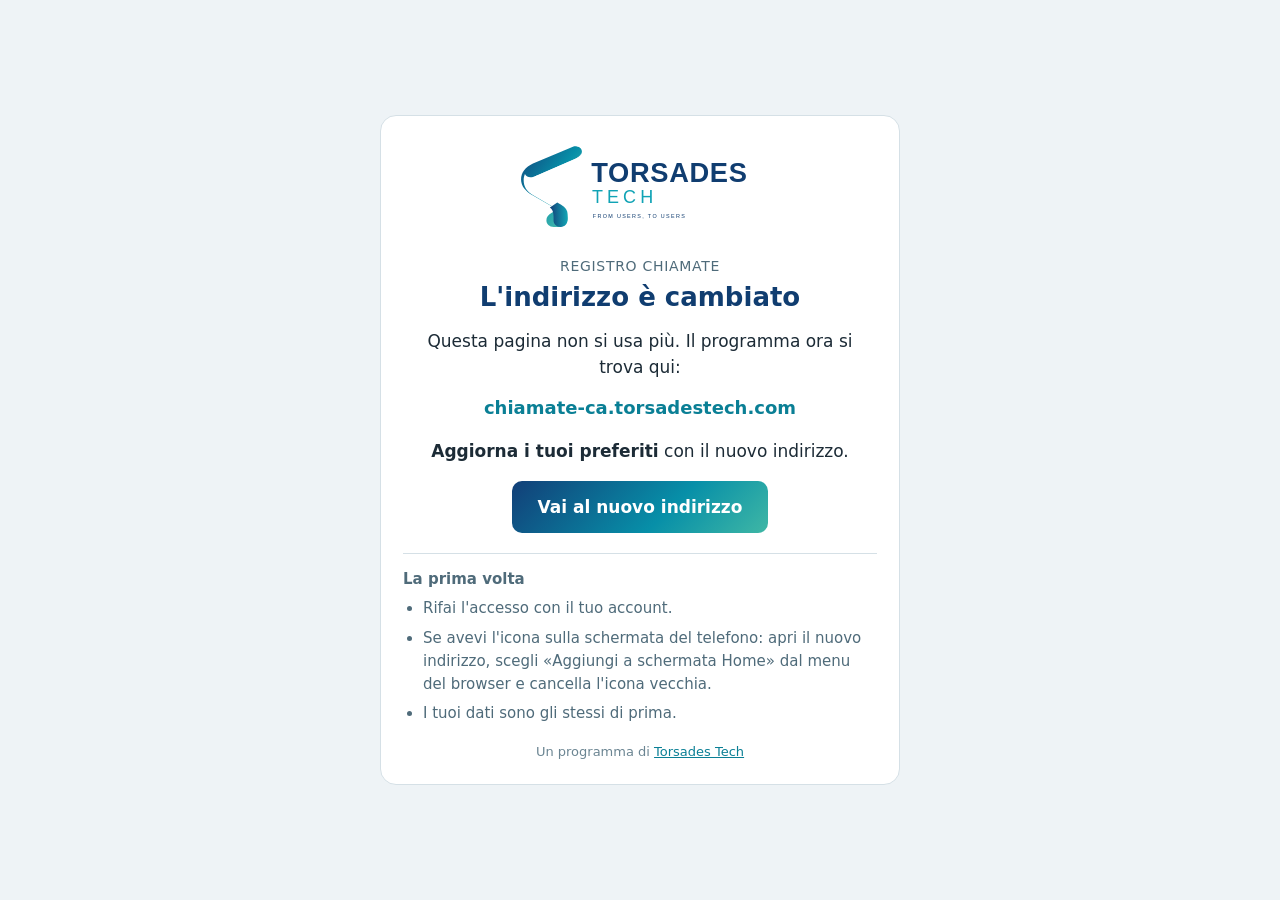
==== commit d5bd199c: "Indirizzo cambiato: https://chiamate-ca.torsadestech.com/" ====
--- a/index.html
+++ b/index.html
@@ -1,1342 +1,74 @@
-<!DOCTYPE html>
-<html lang="it" data-theme="dark">
-<head>
-<meta charset="UTF-8">
-<meta name="viewport" content="width=device-width, initial-scale=1.0">
-<meta http-equiv="Cache-Control" content="no-cache, no-store, must-revalidate">
-<meta http-equiv="Pragma" content="no-cache">
-<meta http-equiv="Expires" content="0">
-
-<script>
-  // Cleanup URL ?_r=… (residuo da reload post-update)
-  if (window.location.search.indexOf('_r=') !== -1 && window.history && window.history.replaceState) {
-    var u = new URL(window.location.href);
-    u.searchParams.delete('_r');
-    var clean = u.pathname + (u.search || '') + u.hash;
-    window.history.replaceState(null, '', clean);
-  }
-</script>
-<link rel="icon" type="image/png" href="favicon.png">
-<link rel="apple-touch-icon" href="favicon.png">
-<link rel="manifest" href="manifest.json">
-<meta name="theme-color" content="#2e7d5e">
-<meta name="apple-mobile-web-app-title" content="Guardia Medica">
-<meta name="apple-mobile-web-app-capable" content="yes">
-<meta name="apple-mobile-web-app-status-bar-style" content="black-translucent">
-<title>Guardia Medica</title>
-
-<link rel="preconnect" href="https://fonts.googleapis.com">
-<link rel="preconnect" href="https://fonts.gstatic.com" crossorigin>
-<link href="https://fonts.googleapis.com/css2?family=Inter:wght@300..700&family=DM+Serif+Display:ital@0;1&display=swap" rel="stylesheet">
-
-<link rel="stylesheet" href="style.css?v=1778341017866">
-
-<style>
-#dtxt[contenteditable]{
-  cursor:text;min-width:150px;border-radius:var(--r1);
-  padding:2px 5px;outline:none;
-  transition:background var(--tr),box-shadow var(--tr);
-}
-#dtxt[contenteditable]:focus{
-  background:var(--surface2);
-  box-shadow:0 0 0 2px rgba(46,125,94,.35);
-}
-#dtxt[contenteditable]:hover:not(:focus){
-  background:var(--surface2);
-}
-</style>
-
-<style>
-#page-loader{
-  position:fixed;inset:0;z-index:99999;
-  display:flex;flex-direction:column;align-items:center;justify-content:center;gap:20px;
-  background:var(--bg,#171614);
-  transition:opacity .4s ease;
-}
-#page-loader.fade-out{opacity:0;pointer-events:none;}
-#page-loader .pl-ring{
-  width:56px;height:56px;border-radius:50%;
-  border:4px solid rgba(79,152,163,.2);
-  border-top-color:#4f98a3;
-  animation:pl-spin .9s linear infinite;
-}
-#page-loader .pl-msg{
-  font-size:.9rem;font-weight:500;
-  color:rgba(205,204,202,.7);
-  text-align:center;max-width:260px;line-height:1.5;
-  font-family:system-ui,sans-serif;
-}
-@keyframes pl-spin{to{transform:rotate(360deg);}}
-</style>
-
-</head>
-<body>
-
-<div id="page-loader">
-  <div class="pl-ring"></div>
-  <div class="pl-msg" id="pl-msg">Caricamento in corso…</div>
-</div>
-
-<!-- Schermata login (mostrata se non autenticato) -->
-<div id="authOverlay" class="auth-overlay" style="display:none">
-  <div class="auth-card">
-    <div class="auth-logo">
-      <svg width="56" height="56" viewBox="0 0 32 32" fill="none">
-        <rect width="32" height="32" rx="8" fill="#2e7d5e"/>
-        <line x1="16" y1="6" x2="16" y2="27" stroke="white" stroke-width="2" stroke-linecap="round"/>
-        <circle cx="16" cy="6" r="2" fill="white"/>
-        <path d="M16 10 C12 7 7 8 8 11 C9 13 13 12 16 11" fill="white" opacity="0.95"/>
-        <path d="M16 10 C20 7 25 8 24 11 C23 13 19 12 16 11" fill="white" opacity="0.95"/>
-        <path d="M14 12 C11 14 13 16 14 18 C15 20 12 22 13 24 C14 26 15 26 16 26" stroke="white" stroke-width="1.6" fill="none" stroke-linecap="round"/>
-        <path d="M18 12 C21 14 19 16 18 18 C17 20 20 22 19 24 C18 26 17 26 16 26" stroke="white" stroke-width="1.6" fill="none" stroke-linecap="round"/>
-      </svg>
-    </div>
-    <div class="auth-title">Guardia Medica</div>
-    <div class="auth-sub">Registro Chiamate · accesso riservato</div>
-    <button type="button" id="btnAuthGoogle" class="auth-google-btn">
-      <svg width="18" height="18" viewBox="0 0 48 48" aria-hidden="true">
-        <path fill="#FFC107" d="M43.611 20.083H42V20H24v8h11.303c-1.649 4.657-6.08 8-11.303 8c-6.627 0-12-5.373-12-12s5.373-12 12-12c3.059 0 5.842 1.154 7.961 3.039l5.657-5.657C34.046 6.053 29.268 4 24 4C12.955 4 4 12.955 4 24s8.955 20 20 20s20-8.955 20-20c0-1.341-.138-2.65-.389-3.917z"/>
-        <path fill="#FF3D00" d="M6.306 14.691l6.571 4.819C14.655 15.108 18.961 12 24 12c3.059 0 5.842 1.154 7.961 3.039l5.657-5.657C34.046 6.053 29.268 4 24 4C16.318 4 9.656 8.337 6.306 14.691z"/>
-        <path fill="#4CAF50" d="M24 44c5.166 0 9.86-1.977 13.409-5.192l-6.19-5.238A11.91 11.91 0 0 1 24 36c-5.202 0-9.619-3.317-11.283-7.946l-6.522 5.025C9.505 39.556 16.227 44 24 44z"/>
-        <path fill="#1976D2" d="M43.611 20.083H42V20H24v8h11.303a12.04 12.04 0 0 1-4.087 5.571l.003-.002l6.19 5.238C36.971 39.205 44 34 44 24c0-1.341-.138-2.65-.389-3.917z"/>
-      </svg>
-      <span>Accedi con Google</span>
-    </button>
-    <a href="#" id="lnkAuthOtherAccount" class="auth-other-link">Usa un altro account Google</a>
-    <div id="authError" class="auth-error" style="display:none"></div>
-    <div class="auth-foot">Se non sei autorizzato, contatta l'amministratore.</div>
-  </div>
-</div>
-
-<header class="hdr">
-  <div class="hlogo">
-    <svg width="32" height="32" viewBox="0 0 32 32" fill="none" xmlns="http://www.w3.org/2000/svg">
-      <rect width="32" height="32" rx="8" fill="#2e7d5e"/>
-      <line x1="16" y1="6" x2="16" y2="27" stroke="white" stroke-width="2" stroke-linecap="round"/>
-      <circle cx="16" cy="6" r="2" fill="white"/>
-      <path d="M16 10 C12 7 7 8 8 11 C9 13 13 12 16 11" fill="white" opacity="0.95"/>
-      <path d="M16 10 C20 7 25 8 24 11 C23 13 19 12 16 11" fill="white" opacity="0.95"/>
-      <path d="M14 12 C11 14 13 16 14 18 C15 20 12 22 13 24 C14 26 15 26 16 26" stroke="white" stroke-width="1.6" fill="none" stroke-linecap="round"/>
-      <path d="M18 12 C21 14 19 16 18 18 C17 20 20 22 19 24 C18 26 17 26 16 26" stroke="white" stroke-width="1.6" fill="none" stroke-linecap="round"/>
-    </svg>
-    <div>
-      <div class="htitle">Guardia Medica</div>
-      <div class="hsub">Registro Chiamate</div>
-    </div>
-  </div>
-  <div class="hactions">
-    <button class="hbtn-admin" id="btnAdminOpen" aria-label="Pannello admin" title="Gestione utenti" style="display:none">
-      <svg width="14" height="14" viewBox="0 0 24 24" fill="none" stroke="currentColor" stroke-width="2"><path d="M12 22s8-4 8-10V5l-8-3-8 3v7c0 6 8 10 8 10z"/></svg>
-      <span class="hbtn-label">Admin</span>
-    </button>
-    <button class="hbtn-trash" id="btnTrashOpen" aria-label="Cestino chiamate" title="Cestino chiamate">
-      <svg width="16" height="16" viewBox="0 0 24 24" fill="none" stroke="currentColor" stroke-width="2"><polyline points="3 6 5 6 21 6"/><path d="M19 6l-1 14a2 2 0 0 1-2 2H8a2 2 0 0 1-2-2L5 6"/><path d="M10 11v6M14 11v6"/><path d="M9 6V4a1 1 0 0 1 1-1h4a1 1 0 0 1 1 1v2"/></svg>
-      <span class="hbtn-label">Cestino</span>
-      <span class="hbtn-badge" id="trashBadge" style="display:none">0</span>
-    </button>
-    <button class="ibtn" data-theme-toggle aria-label="Cambia tema">
-      <svg width="18" height="18" viewBox="0 0 24 24" fill="none" stroke="currentColor" stroke-width="2"><path d="M21 12.79A9 9 0 1 1 11.21 3 7 7 0 0 0 21 12.79z"/></svg>
-    </button>
-    <div class="user-menu" id="userMenu" style="display:none">
-      <button type="button" class="user-menu-trigger" id="userMenuBtn" aria-haspopup="true" aria-expanded="false">
-        <span class="user-menu-avatar" id="userMenuAvatar">·</span>
-        <span class="user-menu-name" id="userMenuName">·</span>
-        <svg width="12" height="12" viewBox="0 0 24 24" fill="none" stroke="currentColor" stroke-width="2.5"><path d="m6 9 6 6 6-6"/></svg>
-      </button>
-      <div class="user-menu-dropdown" id="userMenuDropdown">
-        <div class="user-menu-info">
-          <div class="user-menu-fullname" id="userMenuFullname">·</div>
-          <div class="user-menu-email" id="userMenuEmail">·</div>
-          <div class="user-menu-role" id="userMenuRole">·</div>
-        </div>
-        <button type="button" class="user-menu-logout" id="btnSignOut">
-          <svg width="14" height="14" viewBox="0 0 24 24" fill="none" stroke="currentColor" stroke-width="2"><path d="M9 21H5a2 2 0 0 1-2-2V5a2 2 0 0 1 2-2h4"/><polyline points="16 17 21 12 16 7"/><line x1="21" y1="12" x2="9" y2="12"/></svg>
-          Esci
-        </button>
-      </div>
-    </div>
-  </div>
-</header>
-
-<main class="main">
-  <nav class="hquick" aria-label="Link rapidi portali">
-    <a href="#" class="hquick-link" data-ext-name="tessera-sanitaria"
-       data-ext-url="https://sistemats1.sanita.finanze.it/portale/area-riservata-operatore"
-       title="Tessera Sanitaria · Certificati e prescrizioni">
-      <img src="https://www.google.com/s2/favicons?domain=sistemats1.sanita.finanze.it&sz=128"
-           alt="" loading="lazy" width="28" height="28">
-      <span class="hquick-label">Tessera Sanitaria</span>
-    </a>
-    <a href="#" class="hquick-link" data-ext-name="prescrittori-lazio"
-       data-ext-url="https://www.prescrizione.poslazio.it/sismed-portal/"
-       title="Prescrittori Lazio · SISMED">
-      <img src="https://www.google.com/s2/favicons?domain=prescrizione.poslazio.it&sz=128"
-           alt="" loading="lazy" width="28" height="28">
-      <span class="hquick-label">Prescrittori Lazio</span>
-    </a>
-  </nav>
-  <div class="fc" id="newCallCard">
-    <div class="fch" id="newCallHeader" role="button" aria-expanded="true" aria-controls="newCallBody">
-      <svg width="20" height="20" viewBox="0 0 24 24" fill="none" stroke="var(--pr)" stroke-width="2"><path d="M11 4H4a2 2 0 0 0-2 2v14a2 2 0 0 0 2 2h14a2 2 0 0 0 2-2v-7"/><path d="M18.5 2.5a2.121 2.121 0 0 1 3 3L12 15l-4 1 1-4 9.5-9.5z"/></svg>
-      <span class="fcht">Nuova Chiamata</span>
-      <svg class="fch-chevron" width="18" height="18" viewBox="0 0 24 24" fill="none" stroke="currentColor" stroke-width="2.5" aria-hidden="true"><path d="m6 9 6 6 6-6"/></svg>
-    </div>
-    <div id="newCallBody">
-    <div class="ftr">
-      <button class="badd" id="btnAdd" title="Registra data e ora">+</button>
-      <select class="selp" id="selPost"><option value="">— Postazione —</option></select>
-      <div class="dtb">
-        <svg width="14" height="14" viewBox="0 0 24 24" fill="none" stroke="currentColor" stroke-width="2"><rect x="3" y="4" width="18" height="18" rx="2"/><path d="M16 2v4M8 2v4M3 10h18"/></svg>
-        <span id="dtxt" contenteditable="true" spellcheck="false">—</span>
-      </div>
-    </div>
-    <div class="ffs">
-      <div class="fg">
-        <label class="fl" for="txd">Descrizione<span class="req">*</span></label>
-        <textarea class="fta" id="txd" placeholder="Tipo richiesta&#10;Nome paziente età&#10;Indirizzo&#10;Telefono/i&#10;Descrizione" rows="6" maxlength="5000"></textarea>
-        <span class="fem" id="errd" style="display:none">Campo obbligatorio</span>
-      </div>
-      <div class="fg">
-        <label class="fl" for="txn">Note</label>
-        <textarea class="fta" id="txn" placeholder="NP, prognosi, farmaci…" rows="4" maxlength="5000"></textarea>
-      </div>
-    </div>
-    <div class="ffoot">
-      <div class="cbl" id="cbdgs"></div>
-      <button class="bsv" id="btnSave">
-        <svg width="16" height="16" viewBox="0 0 24 24" fill="none" stroke="currentColor" stroke-width="2"><path d="M19 21H5a2 2 0 0 1-2-2V5a2 2 0 0 1 2-2h11l5 5v11a2 2 0 0 1-2 2z"/><polyline points="17 21 17 13 7 13 7 21"/><polyline points="7 3 7 8 15 8"/></svg>
-        Salva
-      </button>
-    </div>
-    </div><!-- /#newCallBody -->
-  </div>
-
-  <div>
-    <div class="lsh">
-      <div style="display:flex;align-items:center;gap:.5rem;flex-wrap:wrap">
-        <h2 class="lst">Chiamate ricevute</h2>
-        <button class="ibtn-pr" id="btnGestPost" title="Gestisci postazioni" style="display:none">
-          <svg width="16" height="16" viewBox="0 0 24 24" fill="none" stroke="currentColor" stroke-width="2">
-            <path d="M12 2L2 7l10 5 10-5-10-5z"/>
-            <path d="M2 17l10 5 10-5"/>
-            <path d="M2 12l10 5 10-5"/>
-          </svg>
-        </button>
-        <button class="ibtn-pr" id="btnExport" title="Esporta dati">
-          <svg width="16" height="16" viewBox="0 0 24 24" fill="none" stroke="currentColor" stroke-width="2">
-            <path d="M21 15v4a2 2 0 0 1-2 2H5a2 2 0 0 1-2-2v-4"/>
-            <polyline points="7 10 12 15 17 10"/>
-            <line x1="12" y1="15" x2="12" y2="3"/>
-          </svg>
-        </button>
-        <button id="btnIncomplete" class="tbtn" title="Solo chiamate incomplete">
-          <svg width="16" height="16" viewBox="0 0 24 24" fill="none" stroke="currentColor" stroke-width="2">
-            <path d="M5 22h14M5 2h14M17 22v-4.172a2 2 0 0 0-.586-1.414L12 12l-4.414 4.414A2 2 0 0 0 7 17.828V22M7 2v4.172a2 2 0 0 0 .586 1.414L12 12l4.414-4.414A2 2 0 0 0 17 6.172V2"/>
-          </svg>
-        </button>
-        <select id="selPageSize" class="sel-page-size" title="Chiamate per pagina">
-          <option value="15" selected>15 / pagina</option>
-          <option value="30">30 / pagina</option>
-          <option value="50">50 / pagina</option>
-        </select>
-      </div>
-
-      <div class="srch-bar">
-        <span class="linf" id="linfo"></span>
-        <button class="ibtn-pr" id="btnSearch" title="Filtra e cerca">
-          <svg width="16" height="16" viewBox="0 0 24 24" fill="none" stroke="currentColor" stroke-width="2"><circle cx="11" cy="11" r="8"/><path d="m21 21-4.35-4.35"/></svg>
-        </button>
-      </div>
-    </div>
-
-    <div class="girate-banner" id="girateBanner" style="display:none"></div>
-
-    <div class="srch-panel" id="srchPanel">
-      <div class="srch-quick" style="display:flex;gap:.4rem;flex-wrap:wrap;margin-bottom:1rem">
-        <button type="button" class="qchip" data-range="today">Oggi</button>
-        <button type="button" class="qchip" data-range="7d">Ultimi 7 giorni</button>
-        <button type="button" class="qchip" data-range="30d">Ultimi 30 giorni</button>
-        <button type="button" class="qchip" data-range="thisMonth">Questo mese</button>
-        <button type="button" class="qchip" data-range="thisYear">Quest'anno</button>
-      </div>
-      <div class="srch-grid">
-        <div class="srch-fg">
-          <label class="fl" for="srchDateFrom">Dal</label>
-          <input type="date" class="srch-inp" id="srchDateFrom">
-        </div>
-        <div class="srch-fg">
-          <label class="fl" for="srchDateTo">Al</label>
-          <input type="date" class="srch-inp" id="srchDateTo">
-        </div>
-        <div class="srch-fg">
-          <label class="fl" for="srchPost">Postazione</label>
-          <select class="srch-sel" id="srchPost">
-            <option value="">Tutte le postazioni</option>
-          </select>
-        </div>
-        <div class="srch-fg">
-          <label class="fl" for="srchQuery">Testo (descrizione / note)</label>
-          <input type="text" class="srch-inp" id="srchQuery" placeholder="Parole chiave…">
-        </div>
-      </div>
-      <div class="srch-foot">
-        <button class="btnReset" id="btnResetSearch">Azzera</button>
-        <button class="btnSrch" id="btnDoSearch">
-          <svg width="14" height="14" viewBox="0 0 24 24" fill="none" stroke="currentColor" stroke-width="2"><circle cx="11" cy="11" r="8"/><path d="m21 21-4.35-4.35"/></svg>
-          Cerca
-        </button>
-      </div>
-    </div>
-
-    <div class="twrap">
-      <table>
-        <thead><tr>
-          <th style="width:70px;text-align:center">Stato</th>
-          <th style="width:50px">#</th>
-          <th style="width:160px">Data / Postazione</th>
-          <th>Descrizione</th>
-          <th style="width:240px">Note</th>
-        </tr></thead>
-        <tbody id="tbody">
-          <tr><td><div class="sk" style="width:30px;height:30px;margin:0 auto"></div></td><td><div class="sk" style="width:24px;height:12px"></div></td><td><div class="sk" style="width:100px;height:12px"></div></td><td><div class="sk" style="width:85%;height:12px"></div></td><td><div class="sk" style="width:75%;height:12px"></div></td></tr>
-          <tr><td><div class="sk" style="width:30px;height:30px;margin:0 auto"></div></td><td><div class="sk" style="width:24px;height:12px"></div></td><td><div class="sk" style="width:100px;height:12px"></div></td><td><div class="sk" style="width:90%;height:12px"></div></td><td><div class="sk" style="width:60%;height:12px"></div></td></tr>
-        </tbody>
-      </table>
-    </div>
-    <div class="pgn" id="pgn"></div>
-  </div>
-</main>
-
-<!-- Modal feedback auto-close -->
-<div class="mov" id="mfb">
-  <div class="mbox">
-    <div class="mic ok" id="mfbic"><svg width="24" height="24" viewBox="0 0 24 24" fill="none" stroke="currentColor" stroke-width="2.5"><polyline points="20 6 9 17 4 12"/></svg></div>
-    <div class="mtit" id="mfbt">Fatto</div>
-    <div class="mmsg" id="mfbm"></div>
-    <div class="mpb"><div class="mpbi" id="mpbi"></div></div>
-  </div>
-</div>
-
-<!-- Modal conferma completato -->
-<div class="mov" id="mcnf">
-  <div class="mbox">
-    <div class="mic wa"><svg width="24" height="24" viewBox="0 0 24 24" fill="none" stroke="currentColor" stroke-width="2"><circle cx="12" cy="12" r="10"/><line x1="12" y1="8" x2="12" y2="12"/><line x1="12" y1="16" x2="12.01" y2="16"/></svg></div>
-    <div class="mtit">Segna come completata?</div>
-    <div class="mmsg">Hai effettuato la visita? I dati verranno salvati e la chiamata marcata come completata.</div>
-    <div class="mac">
-      <button class="bcan" id="btnNo">Annulla</button>
-      <button class="bconf" id="btnSi">Conferma</button>
-    </div>
-  </div>
-</div>
-
-<!-- Modal unsaved: 1 riga -->
-<div class="mov" id="munsav1">
-  <div class="mbox">
-    <div class="mic wa"><svg width="24" height="24" viewBox="0 0 24 24" fill="none" stroke="currentColor" stroke-width="2"><path d="M10.29 3.86L1.82 18a2 2 0 0 0 1.71 3h16.94a2 2 0 0 0 1.71-3L13.71 3.86a2 2 0 0 0-3.42 0z"/><line x1="12" y1="9" x2="12" y2="13"/><line x1="12" y1="17" x2="12.01" y2="17"/></svg></div>
-    <div class="mtit">Modifiche non salvate</div>
-    <div class="mmsg">Hai modificato questa chiamata senza salvare. Vuoi salvare prima di continuare?</div>
-    <div class="mac">
-      <button class="bcan" id="btn1Discard">Ignora</button>
-      <button class="bconf" id="btn1Save">Salva ora</button>
-    </div>
-  </div>
-</div>
-
-<!-- Modal unsaved: più righe -->
-<div class="mov" id="munsavN">
-  <div class="mbox">
-    <div class="mic wa"><svg width="24" height="24" viewBox="0 0 24 24" fill="none" stroke="currentColor" stroke-width="2"><path d="M10.29 3.86L1.82 18a2 2 0 0 0 1.71 3h16.94a2 2 0 0 0 1.71-3L13.71 3.86a2 2 0 0 0-3.42 0z"/><line x1="12" y1="9" x2="12" y2="13"/><line x1="12" y1="17" x2="12.01" y2="17"/></svg></div>
-    <div class="mtit">Più record modificati</div>
-    <div class="mmsg" id="munsavNmsg"></div>
-    <div class="mac">
-      <button class="bcan" id="btnNDiscard">Ignora tutto</button>
-      <button class="bconf2" id="btnNSaveOne">Solo questo</button>
-      <button class="bconf" id="btnNSaveAll">Salva tutti</button>
-    </div>
-  </div>
-</div>
-
-<!-- Modal conferma eliminazione -->
-<div class="mov" id="mdel">
-  <div class="mbox">
-    <div class="mic er">
-      <svg width="24" height="24" viewBox="0 0 24 24" fill="none" stroke="currentColor" stroke-width="2.5">
-        <polyline points="3 6 5 6 21 6"/>
-        <path d="M19 6l-1 14a2 2 0 0 1-2 2H8a2 2 0 0 1-2-2L5 6"/>
-        <path d="M10 11v6M14 11v6"/>
-        <path d="M9 6V4a1 1 0 0 1 1-1h4a1 1 0 0 1 1 1v2"/>
-      </svg>
-    </div>
-    <div class="mtit">Sposta nel cestino</div>
-    <div class="mmsg" id="mdelMsg" style="white-space:pre-wrap;text-align:left"></div>
-    <div class="mac">
-      <button class="bcan" id="btnDelCancel">Annulla</button>
-      <button class="bconf" id="btnDelConfirm" style="background:var(--er);color:#fff">
-        Sposta nel cestino
-      </button>
-    </div>
-  </div>
-</div>
-
-<!-- Modal gestione postazioni -->
-<div class="mov" id="mpost">
-  <div class="mbox" style="max-width:920px;width:min(92vw,920px);">
-    <div class="mic ok">
-      <svg width="24" height="24" viewBox="0 0 24 24" fill="none" stroke="currentColor" stroke-width="2">
-        <path d="M3 21h18"></path>
-        <path d="M5 21V7l8-4 6 3v15"></path>
-        <path d="M9 9h.01"></path>
-        <path d="M9 12h.01"></path>
-        <path d="M9 15h.01"></path>
-        <path d="M13 9h.01"></path>
-        <path d="M13 12h.01"></path>
-        <path d="M13 15h.01"></path>
-      </svg>
-    </div>
-
-    <div class="mtit" style="display:flex;align-items:center;justify-content:space-between;gap:12px;flex-wrap:wrap;">
-      <span>Gestione postazioni</span>
-      <button class="ibtn" id="btnPostClose" title="Chiudi" aria-label="Chiudi gestione postazioni" type="button">
-        <svg width="16" height="16" viewBox="0 0 24 24" fill="none" stroke="currentColor" stroke-width="2.5">
-          <line x1="18" y1="6" x2="6" y2="18"></line>
-          <line x1="6" y1="6" x2="18" y2="18"></line>
-        </svg>
-      </button>
-    </div>
-
-    <div class="mmsg" style="text-align:left;max-width:none;">
-      Modifica i nomi delle postazioni, i comuni associati e il colore. Le postazioni rinominate verranno aggiornate anche nell'archivio chiamate; le postazioni eliminate saranno rimosse solo se non già utilizzate.
-    </div>
-
-    <div style="margin-top:14px;border:1px solid var(--brd,#d9dee7);border-radius:14px;background:var(--bg2,#f8fafc);padding:14px;">
-      <div style="display:grid;grid-template-columns:minmax(180px,1fr) minmax(220px,2fr) 96px;gap:12px;align-items:end;margin-bottom:10px;padding:0 2px;">
-        <div class="fl" style="margin:0;">Postazione</div>
-        <div class="fl" style="margin:0;">Comuni coperti</div>
-        <div class="fl" style="margin:0;text-align:center;">Azioni</div>
-      </div>
-
-      <div id="postListWrap" style="display:flex;flex-direction:column;gap:10px;"></div>
-
-      <div style="display:flex;justify-content:flex-start;margin-top:14px;">
-        <button class="bconf2" id="btnPostAdd" type="button">
-          <svg width="14" height="14" viewBox="0 0 24 24" fill="none" stroke="currentColor" stroke-width="2.5">
-            <line x1="12" y1="5" x2="12" y2="19"></line>
-            <line x1="5" y1="12" x2="19" y2="12"></line>
-          </svg>
-          Aggiungi postazione
-        </button>
-      </div>
-    </div>
-
-    <div id="mpostErr" style="display:none;margin-top:14px;padding:10px 14px;border-radius:8px;background:var(--erbg,#fde8e8);color:var(--er,#a12c2c);font-size:.875rem;font-weight:500;align-items:center;gap:8px;">
-      <svg width="16" height="16" viewBox="0 0 24 24" fill="none" stroke="currentColor" stroke-width="2.5" style="flex-shrink:0"><circle cx="12" cy="12" r="10"/><line x1="12" y1="8" x2="12" y2="12"/><line x1="12" y1="16" x2="12.01" y2="16"/></svg>
-      <span id="mpostErrMsg"></span>
-    </div>
-
-    <div class="mac" style="margin-top:18px;">
-      <button class="bcan" id="btnPostCancel" type="button">Annulla</button>
-      <button class="bconf" id="btnPostSave" type="button">
-        <svg width="14" height="14" viewBox="0 0 24 24" fill="none" stroke="currentColor" stroke-width="2">
-          <path d="M19 21H5a2 2 0 0 1-2-2V5a2 2 0 0 1 2-2h11l5 5v11a2 2 0 0 1-2 2z"></path>
-          <polyline points="17 21 17 13 7 13 7 21"></polyline>
-          <polyline points="7 3 7 8 15 8"></polyline>
-        </svg>
-        Salva postazioni
-      </button>
-    </div>
-  </div>
-</div>
-
-<!-- Modal conferma cancellazione postazione -->
-<div class="mov" id="mpostDel">
-  <div class="mbox">
-    <div class="mic wa">
-      <svg width="24" height="24" viewBox="0 0 24 24" fill="none" stroke="currentColor" stroke-width="2">
-        <path d="M10.29 3.86L1.82 18a2 2 0 0 0 1.71 3h16.94a2 2 0 0 0 1.71-3L13.71 3.86a2 2 0 0 0-3.42 0z"></path>
-        <line x1="12" y1="9" x2="12" y2="13"></line>
-        <line x1="12" y1="17" x2="12.01" y2="17"></line>
-      </svg>
-    </div>
-    <div class="mtit">Eliminare questa postazione?</div>
-    <div class="mmsg">
-      La riga verrà rimossa dal pannello e l'eliminazione sarà confermata al salvataggio. Se la postazione è già usata in archivio, il sistema bloccherà il salvataggio.
-    </div>
-    <div class="mac">
-      <button class="bcan" id="btnPostDelCancel" type="button">Annulla</button>
-      <button class="bconf" id="btnPostDelConfirm" type="button">Elimina</button>
-    </div>
-  </div>
-</div>
-
-<!-- Modal Export -->
-<div class="mov" id="mexport">
-  <div class="mbox" style="max-width:520px;width:min(94vw,520px);text-align:left">
-    <div class="mtit" style="display:flex;align-items:center;gap:.5rem;margin-bottom:.4rem">
-      <svg width="20" height="20" viewBox="0 0 24 24" fill="none" stroke="currentColor" stroke-width="2">
-        <path d="M21 15v4a2 2 0 0 1-2 2H5a2 2 0 0 1-2-2v-4"/>
-        <polyline points="7 10 12 15 17 10"/>
-        <line x1="12" y1="15" x2="12" y2="3"/>
-      </svg>
-      Esporta chiamate
-    </div>
-    <div class="mmsg" style="text-align:left;max-width:none">
-      Filtra opzionalmente per intervallo di date e postazione, poi scegli il formato.
-    </div>
-
-    <div class="export-grid" style="display:grid;grid-template-columns:1fr 1fr;gap:1rem;margin-top:1rem">
-      <div class="srch-fg">
-        <label class="fl" for="exportDateFrom">Dal</label>
-        <input type="date" class="srch-inp" id="exportDateFrom">
-      </div>
-      <div class="srch-fg">
-        <label class="fl" for="exportDateTo">Al</label>
-        <input type="date" class="srch-inp" id="exportDateTo">
-      </div>
-      <div class="srch-fg" style="grid-column:1/-1">
-        <label class="fl" for="exportPost">Postazione</label>
-        <select class="srch-sel" id="exportPost">
-          <option value="">Tutte le postazioni</option>
-        </select>
-      </div>
-    </div>
-
-    <div class="fl" style="margin:1.1rem 0 .5rem">Formato</div>
-    <div class="export-formats">
-      <label class="export-fmt">
-        <input type="radio" name="exportFmt" value="csv" checked>
-        <span class="export-fmt-card">
-          <span class="export-fmt-name">CSV</span>
-          <span class="export-fmt-desc">Apribile in Excel, Numbers, Google Sheets</span>
-        </span>
-      </label>
-      <label class="export-fmt">
-        <input type="radio" name="exportFmt" value="xlsx">
-        <span class="export-fmt-card">
-          <span class="export-fmt-name">Excel (XLSX)</span>
-          <span class="export-fmt-desc">Foglio formattato con larghezze colonna</span>
-        </span>
-      </label>
-      <label class="export-fmt">
-        <input type="radio" name="exportFmt" value="pdf">
-        <span class="export-fmt-card">
-          <span class="export-fmt-name">PDF</span>
-          <span class="export-fmt-desc">Stampabile o condivisibile (via dialog di stampa)</span>
-        </span>
-      </label>
-    </div>
-
-    <div id="exportInfo" style="display:none;margin-top:.85rem;padding:.65rem .85rem;border-radius:8px;background:var(--prl);color:var(--pr);font-size:.85rem;font-weight:500"></div>
-
-    <div class="mac" style="margin-top:1.2rem">
-      <button class="bcan" id="btnExportCancel" type="button">Annulla</button>
-      <button class="bconf" id="btnExportGo" type="button">
-        <svg width="14" height="14" viewBox="0 0 24 24" fill="none" stroke="currentColor" stroke-width="2" style="vertical-align:-2px;margin-right:4px">
-          <path d="M21 15v4a2 2 0 0 1-2 2H5a2 2 0 0 1-2-2v-4"/>
-          <polyline points="7 10 12 15 17 10"/>
-          <line x1="12" y1="15" x2="12" y2="3"/>
-        </svg>
-        Esporta
-      </button>
-    </div>
-  </div>
-</div>
-
-<!-- Modal Pannello Admin: gestione utenti -->
-<div class="mov" id="madmin">
-  <div class="mbox" style="max-width:760px;width:min(94vw,760px);text-align:left">
-    <div class="mtit" style="display:flex;align-items:center;justify-content:space-between;gap:12px;flex-wrap:wrap">
-      <span style="display:flex;align-items:center;gap:.5rem">
-        <svg width="20" height="20" viewBox="0 0 24 24" fill="none" stroke="currentColor" stroke-width="2"><path d="M12 22s8-4 8-10V5l-8-3-8 3v7c0 6 8 10 8 10z"/></svg>
-        Gestione utenti
-      </span>
-      <button class="ibtn" id="btnAdminClose" type="button" title="Chiudi">
-        <svg width="16" height="16" viewBox="0 0 24 24" fill="none" stroke="currentColor" stroke-width="2.5"><line x1="18" y1="6" x2="6" y2="18"/><line x1="6" y1="6" x2="18" y2="18"/></svg>
-      </button>
-    </div>
-    <div class="mmsg" style="text-align:left;max-width:none">
-      Solo le email presenti in questa lista possono accedere all'app. Cancellare un utente elimina anche <b>tutte le sue chiamate</b> in modo irreversibile.
-    </div>
-    <div id="adminUserList" style="margin-top:14px;max-height:50vh;overflow-y:auto;border:1px solid var(--bord);border-radius:12px;background:var(--surface2)"></div>
-
-    <div class="orfani-box">
-      <div class="orfani-tit">
-        <svg width="17" height="17" viewBox="0 0 24 24" fill="none" stroke="currentColor" stroke-width="2" stroke-linecap="round" stroke-linejoin="round"><path d="M9 3.5h6L21.5 15H15z"/><path d="M9 3.5L2.5 15l3 5.5L12 9z"/><path d="M6.5 20.5h11l3-5.5H9.5z"/></svg>
-        Documenti abbandonati su Google Drive
-      </div>
-      <div class="orfani-msg">
-        Cerca i file rimasti nella cartella <b>&laquo;allegati CA&raquo;</b> che non appartengono pi&ugrave; ad alcuna chiamata
-        (per esempio perch&eacute; la chiamata &egrave; stata eliminata prima che l&rsquo;app li ripulisse da sola).
-        Vengono controllati <b>solo i file creati da questa app</b>: il resto del tuo Drive non viene nemmeno letto.
-      </div>
-      <div class="orfani-azioni">
-        <button class="bcan" id="btnOrfaniCerca" type="button">Cerca documenti abbandonati</button>
-        <button class="bconf" id="btnOrfaniElimina" type="button" style="display:none;background:var(--er);color:#fff">Elimina definitivamente</button>
-      </div>
-      <div id="orfaniEsito" class="orfani-esito"></div>
-    </div>
-    <div style="margin-top:14px">
-      <button class="bconf2" id="btnAdminAddUser" type="button">
-        <svg width="14" height="14" viewBox="0 0 24 24" fill="none" stroke="currentColor" stroke-width="2.5" style="vertical-align:-2px;margin-right:4px"><line x1="12" y1="5" x2="12" y2="19"/><line x1="5" y1="12" x2="19" y2="12"/></svg>
-        Aggiungi utente
-      </button>
-    </div>
-  </div>
-</div>
-
-<!-- Modal: aggiungi utente -->
-<div class="mov" id="madminAdd">
-  <div class="mbox" style="max-width:480px">
-    <div class="mtit">Aggiungi utente</div>
-    <div class="mmsg" style="text-align:left">
-      Inserisci i dati. L'utente potrà accedere appena fa login con la sua email Google.
-    </div>
-    <div style="margin-top:14px;display:flex;flex-direction:column;gap:.85rem">
-      <div>
-        <label class="fl" for="addUserName">Nome completo</label>
-        <input type="text" id="addUserName" class="inp" placeholder="es. Mario Rossi" maxlength="80">
-      </div>
-      <div>
-        <label class="fl" for="addUserEmail">Email Google</label>
-        <input type="email" id="addUserEmail" class="inp" placeholder="es. mario.rossi@gmail.com" maxlength="200">
-      </div>
-      <div>
-        <label class="fl">Ruolo</label>
-        <div style="display:flex;gap:1rem;margin-top:.4rem">
-          <label style="display:flex;align-items:center;gap:.4rem;cursor:pointer"><input type="radio" name="addUserRole" value="user" checked> Utente</label>
-          <label style="display:flex;align-items:center;gap:.4rem;cursor:pointer"><input type="radio" name="addUserRole" value="admin"> Admin</label>
-        </div>
-      </div>
-      <div id="addUserErr" style="display:none;color:var(--er);font-size:.85rem;font-weight:500"></div>
-    </div>
-    <div class="mac">
-      <button class="bcan" id="btnAdminAddCancel" type="button">Annulla</button>
-      <button class="bconf" id="btnAdminAddConfirm" type="button">Aggiungi</button>
-    </div>
-  </div>
-</div>
-
-<!-- Modal: conferma eliminazione utente con doppia digitazione -->
-<div class="mov" id="madminDel">
-  <div class="mbox" style="max-width:480px">
-    <div class="mic er">
-      <svg width="24" height="24" viewBox="0 0 24 24" fill="none" stroke="currentColor" stroke-width="2.5"><line x1="12" y1="9" x2="12" y2="13"/><line x1="12" y1="17" x2="12.01" y2="17"/><path d="M10.29 3.86L1.82 18a2 2 0 0 0 1.71 3h16.94a2 2 0 0 0 1.71-3L13.71 3.86a2 2 0 0 0-3.42 0z"/></svg>
-    </div>
-    <div class="mtit">Eliminare l'utente?</div>
-    <div class="mmsg" style="text-align:left" id="madminDelMsg"></div>
-    <div style="margin-top:1rem">
-      <label class="fl" for="adminDelConfirmInput">Per confermare, digita <b>ELIMINA</b></label>
-      <input type="text" id="adminDelConfirmInput" class="inp" placeholder="ELIMINA" autocomplete="off">
-    </div>
-    <div class="mac">
-      <button class="bcan" id="btnAdminDelCancel" type="button">Annulla</button>
-      <button class="bconf" id="btnAdminDelConfirm" type="button" disabled style="background:var(--er);color:#fff;opacity:.5">Elimina</button>
-    </div>
-  </div>
-</div>
-
-<!-- Modal Cestino chiamate -->
-<div class="mov" id="mtrash">
-  <div class="mbox" style="max-width:760px;width:min(94vw,760px);text-align:left">
-    <div class="mtit" style="display:flex;align-items:center;justify-content:space-between;gap:12px;flex-wrap:wrap;margin-bottom:.4rem">
-      <span style="display:flex;align-items:center;gap:.5rem">
-        <svg width="20" height="20" viewBox="0 0 24 24" fill="none" stroke="currentColor" stroke-width="2"><polyline points="3 6 5 6 21 6"/><path d="M19 6l-1 14a2 2 0 0 1-2 2H8a2 2 0 0 1-2-2L5 6"/><path d="M10 11v6M14 11v6"/><path d="M9 6V4a1 1 0 0 1 1-1h4a1 1 0 0 1 1 1v2"/></svg>
-        Cestino chiamate
-      </span>
-      <button class="ibtn" id="btnTrashClose" title="Chiudi" type="button">
-        <svg width="16" height="16" viewBox="0 0 24 24" fill="none" stroke="currentColor" stroke-width="2.5"><line x1="18" y1="6" x2="6" y2="18"/><line x1="6" y1="6" x2="18" y2="18"/></svg>
-      </button>
-    </div>
-    <div class="mmsg" style="text-align:left;max-width:none">
-      Le chiamate eliminate vengono conservate per <b>30 giorni</b>, poi rimosse definitivamente. Puoi ripristinarle o eliminarle subito.
-    </div>
-    <div id="trashList" style="margin-top:14px;max-height:55vh;overflow-y:auto;border:1px solid var(--bord);border-radius:12px;background:var(--surface2)"></div>
-    <div class="mac" style="margin-top:14px;justify-content:space-between;align-items:center;flex-wrap:wrap;gap:.5rem">
-      <button class="bcan" id="btnTrashCancel" type="button">Chiudi</button>
-      <button class="bconf" id="btnTrashEmpty" type="button" style="background:var(--er);color:#fff" disabled>
-        <svg width="14" height="14" viewBox="0 0 24 24" fill="none" stroke="currentColor" stroke-width="2" style="vertical-align:-2px;margin-right:4px"><polyline points="3 6 5 6 21 6"/><path d="M19 6l-1 14a2 2 0 0 1-2 2H8a2 2 0 0 1-2-2L5 6"/></svg>
-        Svuota cestino
-      </button>
-    </div>
-  </div>
-</div>
-
-<!-- Modal conferma svuota cestino -->
-<div class="mov" id="mtrashEmpty">
-  <div class="mbox">
-    <div class="mic er">
-      <svg width="24" height="24" viewBox="0 0 24 24" fill="none" stroke="currentColor" stroke-width="2.5"><line x1="12" y1="9" x2="12" y2="13"/><line x1="12" y1="17" x2="12.01" y2="17"/><path d="M10.29 3.86L1.82 18a2 2 0 0 0 1.71 3h16.94a2 2 0 0 0 1.71-3L13.71 3.86a2 2 0 0 0-3.42 0z"/></svg>
-    </div>
-    <div class="mtit">Svuotare il cestino?</div>
-    <div class="mmsg" id="mtrashEmptyMsg">Tutte le chiamate nel cestino verranno eliminate definitivamente. Questa azione è <b>irreversibile</b>.</div>
-    <div class="mac">
-      <button class="bcan" id="btnTrashEmptyCancel" type="button">Annulla</button>
-      <button class="bconf" id="btnTrashEmptyConfirm" type="button" style="background:var(--er);color:#fff">Svuota</button>
-    </div>
-  </div>
-</div>
-
-<!-- Modal scelta chiamata: in chiaro o anonimo -->
-<div class="mov" id="mphone">
-  <div class="mbox">
-    <div class="mic ok">
-      <svg width="24" height="24" viewBox="0 0 24 24" fill="none" stroke="currentColor" stroke-width="2">
-        <path d="M22 16.92v3a2 2 0 0 1-2.18 2 19.79 19.79 0 0 1-8.63-3.07 19.5 19.5 0 0 1-6-6 19.79 19.79 0 0 1-3.07-8.67A2 2 0 0 1 4.11 2h3a2 2 0 0 1 2 1.72 12.84 12.84 0 0 0 .7 2.81 2 2 0 0 1-.45 2.11L8.09 9.91a16 16 0 0 0 6 6l1.27-1.27a2 2 0 0 1 2.11-.45 12.84 12.84 0 0 0 2.81.7A2 2 0 0 1 22 16.92z"/>
-      </svg>
-    </div>
-    <div class="mtit" id="mphoneTitle">Come vuoi chiamare?</div>
-    <div class="mphone-num-area">
-      <div class="mphone-num-view" id="mphoneNum"></div>
-      <input type="tel" id="mphoneInput" class="mphone-input" inputmode="tel" autocomplete="off" maxlength="20" style="display:none">
-      <div class="mphone-err" id="mphoneErr" style="display:none">Numero non valido</div>
-    </div>
-    <div class="mac" style="margin-top:1.25rem;flex-wrap:wrap">
-      <button class="bcan" id="btnPhoneCancel" type="button">Annulla</button>
-      <button class="bcan" id="btnPhoneEdit" type="button" title="Modifica il numero" style="display:flex;align-items:center;gap:.35rem">
-        <svg id="phoneEditIco" width="14" height="14" viewBox="0 0 24 24" fill="none" stroke="currentColor" stroke-width="2"><path d="M11 4H4a2 2 0 0 0-2 2v14a2 2 0 0 0 2 2h14a2 2 0 0 0 2-2v-7"/><path d="M18.5 2.5a2.121 2.121 0 0 1 3 3L12 15l-4 1 1-4 9.5-9.5z"/></svg>
-        <span id="phoneEditLabel">Modifica</span>
-      </button>
-      <button class="bcan" id="btnPhoneCopy" type="button" title="Copia numero negli appunti (solo cifre)" style="display:flex;align-items:center;gap:.35rem">
-        <svg id="phoneCopyIco" width="14" height="14" viewBox="0 0 24 24" fill="none" stroke="currentColor" stroke-width="2"><rect x="9" y="9" width="13" height="13" rx="2" ry="2"/><path d="M5 15H4a2 2 0 0 1-2-2V4a2 2 0 0 1 2-2h9a2 2 0 0 1 2 2v1"/></svg>
-        <span id="phoneCopyLabel">Copia</span>
-      </button>
-      <button class="bconf2" id="btnPhoneAnon" type="button" title="Antepone #31# per nascondere il tuo numero">
-        <svg width="14" height="14" viewBox="0 0 24 24" fill="none" stroke="currentColor" stroke-width="2" style="vertical-align:-2px;margin-right:4px"><path d="M17.94 17.94A10 10 0 0 1 12 20c-7 0-11-8-11-8a18.45 18.45 0 0 1 5.06-5.94M9.9 4.24A9.12 9.12 0 0 1 12 4c7 0 11 8 11 8a18.5 18.5 0 0 1-2.16 3.19m-6.72-1.07a3 3 0 1 1-4.24-4.24"/><line x1="1" y1="1" x2="23" y2="23"/></svg>
-        Anonimo
-      </button>
-      <button class="bconf" id="btnPhoneClear" type="button">
-        <svg width="14" height="14" viewBox="0 0 24 24" fill="none" stroke="currentColor" stroke-width="2" style="vertical-align:-2px;margin-right:4px"><path d="M22 16.92v3a2 2 0 0 1-2.18 2 19.79 19.79 0 0 1-8.63-3.07 19.5 19.5 0 0 1-6-6 19.79 19.79 0 0 1-3.07-8.67A2 2 0 0 1 4.11 2h3a2 2 0 0 1 2 1.72 12.84 12.84 0 0 0 .7 2.81 2 2 0 0 1-.45 2.11L8.09 9.91a16 16 0 0 0 6 6l1.27-1.27a2 2 0 0 1 2.11-.45 12.84 12.84 0 0 0 2.81.7A2 2 0 0 1 22 16.92z"/></svg>
-        Chiama
-      </button>
-    </div>
-  </div>
-</div>
-
-<!-- Modal indirizzo: Maps / Naviga (mobile) / Modifica -->
-<div class="mov" id="maddr">
-  <div class="mbox">
-    <div class="mic ok">
-      <svg width="24" height="24" viewBox="0 0 24 24" fill="none" stroke="currentColor" stroke-width="2"><path d="M21 10c0 7-9 13-9 13s-9-6-9-13a9 9 0 0 1 18 0z"/><circle cx="12" cy="10" r="3"/></svg>
-    </div>
-    <div class="mtit" id="maddrTitle">Indirizzo</div>
-    <div class="mphone-num-area">
-      <div class="mphone-num-view" id="maddrText" style="font-size:1.05rem;line-height:1.45"></div>
-      <input type="text" id="maddrInput" class="mphone-input" autocomplete="off" maxlength="200" style="font-size:1.05rem;display:none">
-      <div class="mphone-err" id="maddrErr" style="display:none">Indirizzo non valido</div>
-    </div>
-    <div class="mac" style="margin-top:1.25rem;flex-wrap:wrap">
-      <button class="bcan" id="btnAddrCancel" type="button">Annulla</button>
-      <button class="bcan" id="btnAddrEdit" type="button" title="Modifica indirizzo" style="display:flex;align-items:center;gap:.35rem">
-        <svg id="addrEditIco" width="14" height="14" viewBox="0 0 24 24" fill="none" stroke="currentColor" stroke-width="2"><path d="M11 4H4a2 2 0 0 0-2 2v14a2 2 0 0 0 2 2h14a2 2 0 0 0 2-2v-7"/><path d="M18.5 2.5a2.121 2.121 0 0 1 3 3L12 15l-4 1 1-4 9.5-9.5z"/></svg>
-        <span id="addrEditLabel">Modifica</span>
-      </button>
-      <button class="bconf" id="btnAddrMaps" type="button">
-        <svg width="14" height="14" viewBox="0 0 24 24" fill="none" stroke="currentColor" stroke-width="2" style="vertical-align:-2px;margin-right:4px"><polygon points="1 6 1 22 8 18 16 22 23 18 23 2 16 6 8 2 1 6"/><line x1="8" y1="2" x2="8" y2="18"/><line x1="16" y1="6" x2="16" y2="22"/></svg>
-        Apri Maps
-      </button>
-    </div>
-  </div>
-</div>
-
-<!-- Modal selezione collega per Gira -->
-<div class="mov" id="mgira">
-  <div class="mbox" style="max-width:480px;width:min(94vw,480px);text-align:left">
-    <div class="mtit" style="display:flex;align-items:center;justify-content:space-between;gap:12px;flex-wrap:wrap;margin-bottom:.4rem">
-      <span style="display:flex;align-items:center;gap:.5rem">
-        <svg width="20" height="20" viewBox="0 0 24 24" fill="none" stroke="currentColor" stroke-width="2" stroke-linejoin="round" stroke-linecap="round"><line x1="22" y1="2" x2="11" y2="13"/><polygon points="22 2 15 22 11 13 2 9 22 2"/></svg>
-        Gira chiamata
-      </span>
-      <button class="ibtn" id="btnGiraClose" type="button" title="Chiudi">
-        <svg width="16" height="16" viewBox="0 0 24 24" fill="none" stroke="currentColor" stroke-width="2.5"><line x1="18" y1="6" x2="6" y2="18"/><line x1="6" y1="6" x2="18" y2="18"/></svg>
-      </button>
-    </div>
-    <div class="mmsg" style="text-align:left;max-width:none">
-      Seleziona il collega a cui vuoi girare la chiamata. Riceverà una notifica e potrà accettare o rifiutare.
-    </div>
-    <div id="giraCallPreview" style="margin-top:.85rem;padding:.65rem .85rem;border-radius:8px;background:var(--surface2);font-size:.85rem;color:var(--txm);max-height:120px;overflow-y:auto;white-space:pre-wrap;word-break:break-word"></div>
-    <div id="giraColleghiList" style="margin-top:1rem;max-height:50vh;overflow-y:auto;border:1px solid var(--bord);border-radius:12px;background:var(--surface2)"></div>
-    <div class="mac" style="margin-top:14px">
-      <button class="bcan" id="btnGiraCancel" type="button">Annulla</button>
-    </div>
-  </div>
-</div>
-
-<!-- Modal conferma gira (doppia conferma) -->
-<div class="mov" id="mgiraConf">
-  <div class="mbox">
-    <div class="mic wa">
-      <svg width="24" height="24" viewBox="0 0 24 24" fill="none" stroke="currentColor" stroke-width="2" stroke-linejoin="round" stroke-linecap="round"><line x1="22" y1="2" x2="11" y2="13"/><polygon points="22 2 15 22 11 13 2 9 22 2"/></svg>
-    </div>
-    <div class="mtit">Confermi l'invio?</div>
-    <div class="mmsg" id="mgiraConfMsg"></div>
-    <div class="mac">
-      <button class="bcan" id="btnGiraConfCancel" type="button">Annulla</button>
-      <button class="bconf" id="btnGiraConfOk" type="button">
-        <svg width="14" height="14" viewBox="0 0 24 24" fill="none" stroke="currentColor" stroke-width="2" style="vertical-align:-2px;margin-right:4px"><line x1="22" y1="2" x2="11" y2="13"/><polygon points="22 2 15 22 11 13 2 9 22 2"/></svg>
-        Invia
-      </button>
-    </div>
-  </div>
-</div>
-
-<!-- Modal upload allegati -->
-<div class="mov" id="mattach">
-  <div class="mbox" style="max-width:520px;width:min(94vw,520px);text-align:left">
-    <div class="mtit" style="display:flex;align-items:center;gap:.5rem;margin-bottom:.4rem">
-      <svg width="20" height="20" viewBox="0 0 24 24" fill="none" stroke="currentColor" stroke-width="2" stroke-linecap="round" stroke-linejoin="round"><path d="M21.44 11.05l-9.19 9.19a6 6 0 0 1-8.49-8.49l9.19-9.19a4 4 0 0 1 5.66 5.66l-9.2 9.19a2 2 0 0 1-2.83-2.83l8.49-8.48"/></svg>
-      Allega file
-    </div>
-    <div class="mmsg" style="text-align:left;max-width:none">
-      Seleziona uno o più file. Verranno caricati nella cartella <b>"allegati CA"</b> del tuo Google Drive e collegati a questa chiamata.
-    </div>
-    <div class="attach-offline" id="attachAvvisoOffline" style="display:none">
-      <svg width="15" height="15" viewBox="0 0 24 24" fill="none" stroke="currentColor" stroke-width="2.2" stroke-linecap="round"><line x1="1" y1="1" x2="23" y2="23"/><path d="M16.72 11.06A10.94 10.94 0 0 1 19 12.55"/><path d="M5 12.55a10.94 10.94 0 0 1 5.17-2.39"/><path d="M10.71 5.05A16 16 0 0 1 22.58 9"/><path d="M1.42 9a15.91 15.91 0 0 1 4.7-2.88"/><path d="M8.53 16.11a6 6 0 0 1 6.95 0"/><line x1="12" y1="20" x2="12.01" y2="20"/></svg>
-      <span>Sei offline: i file restano al sicuro sul dispositivo e saliranno su Drive appena torna la linea.</span>
-    </div>
-    <label class="attach-drop" for="attachFileInput">
-      <svg width="26" height="26" viewBox="0 0 24 24" fill="none" stroke="currentColor" stroke-width="1.8"><path d="M21 15v4a2 2 0 0 1-2 2H5a2 2 0 0 1-2-2v-4"/><polyline points="17 8 12 3 7 8"/><line x1="12" y1="3" x2="12" y2="15"/></svg>
-      <span>Tocca per scegliere i file</span>
-      <input type="file" id="attachFileInput" multiple style="display:none">
-    </label>
-    <div id="attachSelectedList" class="attach-sel-list"></div>
-    <div class="mac" style="margin-top:1.1rem">
-      <button class="bcan" id="btnAttachCancel" type="button">Annulla</button>
-      <button class="bconf" id="btnAttachUpload" type="button" disabled>
-        <svg width="15" height="15" viewBox="0 0 24 24" fill="none" stroke="currentColor" stroke-width="2" style="vertical-align:-2px;margin-right:4px"><path d="M21 15v4a2 2 0 0 1-2 2H5a2 2 0 0 1-2-2v-4"/><polyline points="17 8 12 3 7 8"/><line x1="12" y1="3" x2="12" y2="15"/></svg>
-        Carica
-      </button>
-    </div>
-
-    <div class="mbox-loading" style="display:none">
-      <div class="mbox-loading-inner">
-        <div class="mbox-spin"></div>
-        <div class="mbox-loading-text">Caricamento in corso…</div>
-        <div class="mbox-loading-sub">Non chiudere la finestra</div>
-      </div>
-    </div>
-  </div>
-</div>
-
-<!-- Modal conferma CAP discordante -->
-<div class="mov" id="mcap">
-  <div class="mbox">
-    <div class="mic wa">
-      <svg width="24" height="24" viewBox="0 0 24 24" fill="none" stroke="currentColor" stroke-width="2"><path d="M21 10c0 7-9 13-9 13s-9-6-9-13a9 9 0 0 1 18 0z"/><circle cx="12" cy="10" r="3"/></svg>
-    </div>
-    <div class="mtit">CAP diverso</div>
-    <div class="mmsg" id="mcapMsg" style="text-align:left"></div>
-    <div class="mac">
-      <button class="bcan" id="btnCapKeep" type="button">Mantieni&nbsp;<b id="capKeepVal"></b></button>
-      <button class="bconf" id="btnCapFix" type="button">Correggi in&nbsp;<b id="capFixVal"></b></button>
-    </div>
-  </div>
-</div>
-
-<!-- Modal scelta azione su indirizzo email -->
-<div class="mov" id="mmailChoice">
-  <div class="mbox">
-    <div class="mic ok">
-      <svg width="24" height="24" viewBox="0 0 24 24" fill="none" stroke="currentColor" stroke-width="2"><path d="M4 4h16a2 2 0 0 1 2 2v12a2 2 0 0 1-2 2H4a2 2 0 0 1-2-2V6a2 2 0 0 1 2-2z"/><polyline points="22,6 12,13 2,6"/></svg>
-    </div>
-    <div class="mtit">Indirizzo email</div>
-    <div class="mphone-num-area">
-      <div class="mail-addr-view" id="mailChoiceAddr"></div>
-    </div>
-    <div class="mac" style="margin-top:1.25rem;flex-wrap:wrap">
-      <button class="bcan" id="btnMailChoiceCancel" type="button">Annulla</button>
-      <button class="bconf2" id="btnMailChoiceCopy" type="button" title="Copia l'indirizzo negli appunti" style="display:flex;align-items:center;gap:.35rem">
-        <svg id="mailCopyIco" width="14" height="14" viewBox="0 0 24 24" fill="none" stroke="currentColor" stroke-width="2"><rect x="9" y="9" width="13" height="13" rx="2" ry="2"/><path d="M5 15H4a2 2 0 0 1-2-2V4a2 2 0 0 1 2-2h9a2 2 0 0 1 2 2v1"/></svg>
-        <span id="mailCopyLabel">Copia indirizzo</span>
-      </button>
-      <button class="bconf" id="btnMailChoiceSend" type="button">
-        <svg width="14" height="14" viewBox="0 0 24 24" fill="none" stroke="currentColor" stroke-width="2" style="vertical-align:-2px;margin-right:4px"><path d="M4 4h16a2 2 0 0 1 2 2v12a2 2 0 0 1-2 2H4a2 2 0 0 1-2-2V6a2 2 0 0 1 2-2z"/><polyline points="22,6 12,13 2,6"/></svg>
-        Invia mail
-      </button>
-    </div>
-  </div>
-</div>
-
-<!-- Modal invio mail al paziente -->
-<div class="mov" id="mmail">
-  <div class="mbox mail-box">
-    <div class="mtit mail-head">
-      <span style="display:flex;align-items:center;gap:.5rem;min-width:0">
-        <svg width="20" height="20" viewBox="0 0 24 24" fill="none" stroke="currentColor" stroke-width="2"><path d="M4 4h16a2 2 0 0 1 2 2v12a2 2 0 0 1-2 2H4a2 2 0 0 1-2-2V6a2 2 0 0 1 2-2z"/><polyline points="22,6 12,13 2,6"/></svg>
-        <span>Invia mail</span>
-      </span>
-      <button class="ibtn" id="btnMailClose" type="button" title="Chiudi">
-        <svg width="16" height="16" viewBox="0 0 24 24" fill="none" stroke="currentColor" stroke-width="2.5"><line x1="18" y1="6" x2="6" y2="18"/><line x1="6" y1="6" x2="18" y2="18"/></svg>
-      </button>
-    </div>
-
-    <div class="mail-body">
-      <div class="mail-from">
-        <svg width="13" height="13" viewBox="0 0 24 24" fill="none" stroke="currentColor" stroke-width="2"><rect x="3" y="11" width="18" height="11" rx="2"/><path d="M7 11V7a5 5 0 0 1 10 0v4"/></svg>
-        <span>Inviata da un indirizzo <b>senza risposta</b>: il paziente non vede la tua mail personale.</span>
-      </div>
-
-      <div class="mail-fg">
-        <label class="fl" for="mailTo">Destinatario</label>
-        <input type="email" id="mailTo" class="inp mail-inp" inputmode="email" autocomplete="off" spellcheck="false">
-      </div>
-
-      <div class="mail-fg">
-        <label class="fl" for="mailSubject">Oggetto</label>
-        <input type="text" id="mailSubject" class="inp mail-inp" maxlength="200" placeholder="es. Referto visita del 05/08">
-      </div>
-
-      <div class="mail-fg">
-        <label class="fl" for="mailBody">Messaggio</label>
-        <textarea id="mailBody" class="fta mail-ta" rows="7" maxlength="5000" placeholder="Scrivi qui il messaggio per il paziente…"></textarea>
-      </div>
-
-      <div class="mail-fg" id="mailExistingWrap" style="display:none">
-        <label class="fl">Allegati gia presenti in questa chiamata</label>
-        <div id="mailExistingList" class="mail-exist-list"></div>
-      </div>
-
-      <label class="attach-drop mail-drop" for="mailFileInput">
-        <svg width="22" height="22" viewBox="0 0 24 24" fill="none" stroke="currentColor" stroke-width="1.8" stroke-linecap="round" stroke-linejoin="round"><path d="M21.44 11.05l-9.19 9.19a6 6 0 0 1-8.49-8.49l9.19-9.19a4 4 0 0 1 5.66 5.66l-9.2 9.19a2 2 0 0 1-2.83-2.83l8.49-8.48"/></svg>
-        <span>Allega file (facoltativo)</span>
-        <input type="file" id="mailFileInput" multiple style="display:none">
-      </label>
-      <div id="mailSelectedList" class="attach-sel-list"></div>
-      <div id="mailNoCallNote" class="mail-note" style="display:none">Gli allegati verranno inviati per mail ma non salvati nella chiamata (chiamata non ancora sincronizzata).</div>
-      <div id="mailErr" class="mail-err" style="display:none"></div>
-    </div>
-
-    <!-- Velo di attesa: copre il modal durante l'invio -->
-    <div class="mbox-loading" style="display:none">
-      <div class="mbox-loading-inner">
-        <div class="mbox-spin"></div>
-        <div class="mbox-loading-text">Invio in corso…</div>
-        <div class="mbox-loading-sub">Non chiudere la finestra</div>
-      </div>
-    </div>
-
-    <div class="mac mail-foot">
-      <button class="bcan" id="btnMailCancel" type="button">Annulla</button>
-      <button class="bconf" id="btnMailSend" type="button">
-        <svg width="15" height="15" viewBox="0 0 24 24" fill="none" stroke="currentColor" stroke-width="2" stroke-linejoin="round" stroke-linecap="round" style="vertical-align:-2px;margin-right:4px"><line x1="22" y1="2" x2="11" y2="13"/><polygon points="22 2 15 22 11 13 2 9 22 2"/></svg>
-        Invia
-      </button>
-    </div>
-  </div>
-</div>
-
-<!-- Modal conferma eliminazione allegato -->
-<div class="mov" id="mattachDel">
-  <div class="mbox">
-    <div class="mic er">
-      <svg width="24" height="24" viewBox="0 0 24 24" fill="none" stroke="currentColor" stroke-width="2.5"><polyline points="3 6 5 6 21 6"/><path d="M19 6l-1 14a2 2 0 0 1-2 2H8a2 2 0 0 1-2-2L5 6"/><path d="M10 11v6M14 11v6"/><path d="M9 6V4a1 1 0 0 1 1-1h4a1 1 0 0 1 1 1v2"/></svg>
-    </div>
-    <div class="mtit">Eliminare l'allegato?</div>
-    <div class="mmsg" id="mattachDelMsg" style="text-align:left"></div>
-    <div class="mac">
-      <button class="bcan" id="btnAttachDelCancel" type="button">Annulla</button>
-      <button class="bconf" id="btnAttachDelConfirm" type="button" style="background:var(--er);color:#fff">Elimina</button>
-    </div>
-
-    <div class="mbox-loading" style="display:none">
-      <div class="mbox-loading-inner">
-        <div class="mbox-spin"></div>
-        <div class="mbox-loading-text">Eliminazione in corso…</div>
-        <div class="mbox-loading-sub">Non chiudere la finestra</div>
-      </div>
-    </div>
-  </div>
-</div>
-
-<!-- ══ MODULO M — Relazione Medica (replica MOD.39271 MEDILIFE) ══ -->
-<div class="mov" id="mmodm">
-  <div class="mbox modm-box">
-    <div class="modm-toolbar">
-      <span class="modm-title">
-        <svg width="18" height="18" viewBox="0 0 24 24" fill="none" stroke="currentColor" stroke-width="2"><path d="M14 2H6a2 2 0 0 0-2 2v16a2 2 0 0 0 2 2h12a2 2 0 0 0 2-2V8z"/><polyline points="14 2 14 8 20 8"/></svg>
-        Modulo M · Relazione Medica
-      </span>
-      <span class="modm-actions">
-        <span class="modm-stato" id="modmStato"></span>
-        <button class="bcan" id="btnModmClose" type="button">Chiudi</button>
-        <button class="bconf2" id="btnModmFirma" type="button" title="Fai firmare l'assistito">
-          <svg width="14" height="14" viewBox="0 0 24 24" fill="none" stroke="currentColor" stroke-width="2" stroke-linecap="round" stroke-linejoin="round" style="vertical-align:-2px;margin-right:4px"><path d="M3 20.5c2.5.4 4-.7 5.2-2.6L16.9 4.1a1.9 1.9 0 0 1 3.2 2L11.4 20a5 5 0 0 1-3.1 2.2"/><path d="M15.4 5.6l3.2 2"/><path d="M8.2 17.9l3.2 2"/></svg>
-          Firma
-        </button>
-        <button class="bconf" id="btnModmSave" type="button">
-          <svg width="14" height="14" viewBox="0 0 24 24" fill="none" stroke="currentColor" stroke-width="2" style="vertical-align:-2px;margin-right:4px"><path d="M19 21H5a2 2 0 0 1-2-2V5a2 2 0 0 1 2-2h11l5 5v11a2 2 0 0 1-2 2z"/><polyline points="17 21 17 13 7 13 7 21"/><polyline points="7 3 7 8 15 8"/></svg>
-          Salva
-        </button>
-      </span>
-    </div>
-
-    <div class="modm-palco" id="modmPalco">
-      <div class="modm-foglio" id="modmFoglio">
-
-        <!-- INTESTAZIONE -->
-        <div class="mm-head" data-sez="intestazione" data-sez-tit="Regione, data e ora">
-          <div class="mm-head-l">
-            <span class="mm-lbl-cap">REGIONE</span>
-            <input class="mm-in mm-in-line" data-f="regione" style="width:60%">
-          </div>
-          <div class="mm-head-r">
-            <div class="mm-titolo">RELAZIONE MEDICA</div>
-            <div class="mm-data-row">
-              <span class="mm-lbl">DATA</span><input class="mm-in mm-in-line" data-f="data" style="width:90px">
-              <span class="mm-lbl">20</span><input class="mm-in mm-in-line" data-f="anno" style="width:40px">
-              <span class="mm-lbl">ore</span><input class="mm-in mm-in-line" data-f="ora" style="width:70px">
-            </div>
-          </div>
-        </div>
-
-        <!-- TIPO INTERVENTO | MOTIVI -->
-        <div class="mm-r2">
-          <div class="mm-r2-l" data-sez="intervento" data-sez-tit="Tipo e luogo dell'intervento">
-            <div class="mm-b">Tipo e luogo dell'intervento</div>
-            <div class="mm-tipi">
-              <label class="mm-ck"><input type="checkbox" data-f="tipo_domiciliare"><span>Intervento domiciliare</span></label>
-              <label class="mm-ck"><input type="checkbox" data-f="tipo_ambulatoriale"><span>Prestazione ambulatoriale</span></label>
-              <label class="mm-ck"><input type="checkbox" data-f="tipo_esterno"><span>Intervento in esterno</span></label>
-            </div>
-            <div class="mm-row"><span class="mm-lbl">Località</span><input class="mm-in mm-in-line mm-grow" data-f="localita"></div>
-            <div class="mm-row"><input class="mm-in mm-in-line mm-grow" data-f="localita2"></div>
-            <div class="mm-row"><span class="mm-lbl">Trasporto assistito da</span><input class="mm-in mm-in-line mm-grow" data-f="trasporto_da"></div>
-            <div class="mm-row"><span class="mm-lbl">a</span><input class="mm-in mm-in-line mm-grow" data-f="trasporto_a"></div>
-            <div class="mm-row"><span class="mm-lbl mm-b">Medico</span><input class="mm-in mm-in-line mm-grow" data-f="medico"></div>
-            <div class="mm-row"><span class="mm-lbl mm-b">Sede</span><input class="mm-in mm-in-line mm-grow" data-f="sede"></div>
-            <div class="mm-row"><span class="mm-lbl">Arrivo sul luogo dell'intervento ore</span><input class="mm-in mm-in-line mm-grow" data-f="arrivo_ore"></div>
-            <div class="mm-row"><span class="mm-lbl">Posizione del paziente all'arrivo</span><input class="mm-in mm-in-line mm-grow" data-f="posizione_note"></div>
-            <div class="mm-pos">
-              <label class="mm-ck"><input type="checkbox" data-f="pos_in_piedi"><span>in piedi</span></label>
-              <label class="mm-ck"><input type="checkbox" data-f="pos_seduto"><span>seduto</span></label>
-              <label class="mm-ck"><input type="checkbox" data-f="pos_sdraiato"><span>sdraiato</span></label>
-              <label class="mm-ck"><input type="checkbox" data-f="pos_imprigionato"><span>imprigionato</span></label>
-            </div>
-          </div>
-          <div class="mm-r2-r" data-sez="motivi" data-sez-tit="Motivi e circostanze">
-            <div class="mm-lbl">Motivi e circostanze</div>
-            <textarea class="mm-ta" data-f="motivi" rows="11"></textarea>
-          </div>
-        </div>
-
-        <!-- BARRA -->
-        <div class="mm-bar">Condizioni cliniche all'arrivo del medico</div>
-        <!-- CONDIZIONI CLINICHE -->
-        <div class="mm-clin">
-          <div class="mm-clin-col">
-            <div class="mm-grp" data-sez="respiratorio" data-sez-tit="Apparato respiratorio">
-              <div class="mm-b">Apparato respiratorio</div>
-              <label class="mm-li"><span>-&nbsp;Indenne</span><input type="checkbox" data-f="resp_indenne"></label>
-              <label class="mm-li"><span>-&nbsp;Ostruzione</span><input type="checkbox" data-f="resp_ostruzione"></label>
-              <label class="mm-li"><span>-&nbsp;Inalazione</span><input type="checkbox" data-f="resp_inalazione"></label>
-              <label class="mm-li"><span>-&nbsp;Cianosi</span><input type="checkbox" data-f="resp_cianosi"></label>
-              <label class="mm-li"><span>-&nbsp;Torace</span><input type="checkbox" data-f="resp_torace"></label>
-              <label class="mm-li"><span>-&nbsp;Dispnea</span><input type="checkbox" data-f="resp_dispnea"></label>
-              <label class="mm-li"><span>-&nbsp;Apnea</span><input type="checkbox" data-f="resp_apnea"></label>
-              <label class="mm-li"><span>-&nbsp;Trauma toracico</span><input type="checkbox" data-f="resp_trauma"></label>
-              <label class="mm-li"><span>-&nbsp;Enfisema sottocutaneo</span><input type="checkbox" data-f="resp_enfisema"></label>
-            </div>
-            <div class="mm-grp mm-grp-top" data-sez="snc" data-sez-tit="Sistema nervoso centrale">
-              <div class="mm-b">Sistema nervoso centrale</div>
-              <label class="mm-li"><span>-&nbsp;Indenne</span><input type="checkbox" data-f="snc_indenne"></label>
-              <label class="mm-li"><span>-&nbsp;Coscienza obnubilata</span><input type="checkbox" data-f="snc_obnubilata"></label>
-              <label class="mm-li"><span>-&nbsp;Agitazione</span><input type="checkbox" data-f="snc_agitazione"></label>
-              <label class="mm-li"><span>-&nbsp;Convulsione</span><input type="checkbox" data-f="snc_convulsione"></label>
-              <label class="mm-li"><span>-&nbsp;Trauma cranico</span><input type="checkbox" data-f="snc_trauma"></label>
-              <label class="mm-li mm-li-sub"><span>con perdita di coscienza</span><input type="checkbox" data-f="snc_con_perdita"></label>
-              <label class="mm-li mm-li-sub"><span>senza perdita di coscienza</span><input type="checkbox" data-f="snc_senza_perdita"></label>
-              <label class="mm-li"><span>-&nbsp;Coma (1-2-3-4)</span><input type="checkbox" data-f="snc_coma"></label>
-            </div>
-          </div>
-
-          <div class="mm-clin-col">
-            <div class="mm-grp" data-sez="cardiovascolare" data-sez-tit="Sistema cardiovascolare">
-              <div class="mm-b">Sistema cardiovascolare</div>
-              <div class="mm-li"><span>-&nbsp;Polso Batt./min.</span><input class="mm-in mm-in-line mm-val" data-f="cv_polso"></div>
-              <div class="mm-li"><span>-&nbsp;Pressione art.sa</span><input class="mm-in mm-in-line mm-val" data-f="cv_pressione"></div>
-              <div class="mm-li"><span>-&nbsp;E.C.G.</span><input class="mm-in mm-in-line mm-val" data-f="cv_ecg"></div>
-              <label class="mm-li"><span>-&nbsp;Aritmie</span><input type="checkbox" data-f="cv_aritmie"></label>
-              <label class="mm-li"><span>-&nbsp;Collasso</span><input type="checkbox" data-f="cv_collasso"></label>
-              <label class="mm-li"><span>-&nbsp;Stato di shock</span><input type="checkbox" data-f="cv_shock"></label>
-              <label class="mm-li"><span>-&nbsp;Arresto cardio-circolatorio</span><input type="checkbox" data-f="cv_arresto"></label>
-              <div class="mm-li mm-emo">
-                <span>-&nbsp;Emorragia</span>
-                <label class="mm-ck"><input type="checkbox" data-f="cv_emo_venosa"><span>venosa</span></label>
-                <label class="mm-ck"><input type="checkbox" data-f="cv_emo_arteriosa"><span>arteriosa</span></label>
-              </div>
-            </div>
-            <div class="mm-grp mm-grp-top" data-sez="pupille" data-sez-tit="Pupille">
-              <div class="mm-b mm-pup-head"><span>Pupille</span><span class="mm-ds"><i>d</i><i>s</i></span></div>
-              <label class="mm-li mm-li-ds"><span>-&nbsp;Normali</span><i><input type="checkbox" data-f="pup_normali_d"><input type="checkbox" data-f="pup_normali_s"></i></label>
-              <label class="mm-li mm-li-ds"><span>-&nbsp;Miosi</span><i><input type="checkbox" data-f="pup_miosi_d"><input type="checkbox" data-f="pup_miosi_s"></i></label>
-              <label class="mm-li mm-li-ds"><span>-&nbsp;Midriasi</span><i><input type="checkbox" data-f="pup_midriasi_d"><input type="checkbox" data-f="pup_midriasi_s"></i></label>
-              <label class="mm-li mm-li-ds"><span>-&nbsp;Riflessi locomotori</span><i><input type="checkbox" data-f="pup_locomotori_d"><input type="checkbox" data-f="pup_locomotori_s"></i></label>
-              <label class="mm-li mm-li-ds"><span>-&nbsp;Riflessi corneali</span><i><input type="checkbox" data-f="pup_corneali_d"><input type="checkbox" data-f="pup_corneali_s"></i></label>
-              <label class="mm-li mm-li-ds"><span>-&nbsp;Deviazione dello sguardo</span><i><input type="checkbox" data-f="pup_deviazione_d"><input type="checkbox" data-f="pup_deviazione_s"></i></label>
-              <label class="mm-li mm-li-ds"><span>-&nbsp;Nistagmo</span><i><input type="checkbox" data-f="pup_nistagmo_d"><input type="checkbox" data-f="pup_nistagmo_s"></i></label>
-              <div class="mm-li mm-li-ds"><input class="mm-in mm-in-line" data-f="pup_altro_txt" style="flex:1"><i><input type="checkbox" data-f="pup_altro_d"><input type="checkbox" data-f="pup_altro_s"></i></div>
-            </div>
-          </div>
-
-          <div class="mm-clin-fig" data-sez="figura" data-sez-tit="Segni sul corpo e codice">
-            <div class="mm-fig-wrap" id="modmFigWrap">
-              <div class="mm-fig-hint">Scegli un segno e tocca il punto sul corpo</div>
-              <div class="mm-fig-canvas" id="modmFig"></div>
-            </div>
-            <div class="mm-legenda" id="modmLegenda">
-              <button type="button" class="mm-lg" data-segno="contusione"><b>&ne;</b> CONTUSIONE</button>
-              <button type="button" class="mm-lg" data-segno="ferita"><b>//</b> FERITA</button>
-              <button type="button" class="mm-lg" data-segno="ustione"><b>&Oslash;</b> USTIONE</button>
-              <button type="button" class="mm-lg" data-segno="frattura_esposta"><b>&#9889;</b> FRATTURA ESPOSTA</button>
-              <button type="button" class="mm-lg" data-segno="frattura_chiusa"><b>O</b> FRATTURA CHIUSA</button>
-              <button type="button" class="mm-lg mm-lg-del" data-segno="cancella"><b>&times;</b> RIMUOVI</button>
-            </div>
-            <div class="mm-codice">
-              <span class="mm-lbl">Codice</span>
-              <input class="mm-in" data-f="codice">
-            </div>
-          </div>
-        </div>
-
-        <div class="mm-altre" data-sez="altre" data-sez-tit="Altre condizioni cliniche">
-          <div class="mm-lbl">Altre</div>
-          <textarea class="mm-ta" data-f="altre" rows="4"></textarea>
-        </div>
-
-        <!-- BARRA -->
-        <div class="mm-bar">Provvedimenti terapeutici</div>
-        <!-- PROVVEDIMENTI -->
-        <div class="mm-prov">
-          <div class="mm-prov-l" data-sez="provvedimenti" data-sez-tit="Provvedimenti terapeutici">
-            <div class="mm-cat">
-              <div class="mm-cat-lbl">Respiratori</div>
-              <div class="mm-cat-items">
-                <label class="mm-li"><span>-&nbsp;Ossigeno</span><input type="checkbox" data-f="ter_ossigeno"></label>
-                <label class="mm-li"><span>-&nbsp;Ventilazione con Ambu</span><input type="checkbox" data-f="ter_ambu"></label>
-                <label class="mm-li"><span>-&nbsp;Intubazione tracheale</span><input type="checkbox" data-f="ter_intubazione"></label>
-                <label class="mm-li mm-li-sub"><span>con ventilazione spontanea</span><input type="checkbox" data-f="ter_vent_spontanea"></label>
-                <label class="mm-li mm-li-sub"><span>con ventilazione controllata</span><input type="checkbox" data-f="ter_vent_controllata"></label>
-                <label class="mm-li"><span>-&nbsp;Disostruzione</span><input type="checkbox" data-f="ter_disostruzione"></label>
-              </div>
-            </div>
-            <div class="mm-cat">
-              <div class="mm-cat-lbl">Cardiaci</div>
-              <div class="mm-cat-items">
-                <label class="mm-li"><span>-&nbsp;M.C.E.</span><input type="checkbox" data-f="ter_mce"></label>
-                <label class="mm-li"><span>-&nbsp;Monitoraggio</span><input type="checkbox" data-f="ter_monitoraggio"></label>
-                <label class="mm-li"><span>-&nbsp;Defibrillazione</span><input type="checkbox" data-f="ter_defibrillazione"></label>
-                <label class="mm-li"><span>-&nbsp;Elettrostimolazione</span><input type="checkbox" data-f="ter_elettrostim"></label>
-              </div>
-            </div>
-            <div class="mm-cat">
-              <div class="mm-cat-lbl">Vascolari</div>
-              <div class="mm-cat-items">
-                <label class="mm-li"><span>-&nbsp;Incannulamento venoso</span><input type="checkbox" data-f="ter_incannulamento"></label>
-                <label class="mm-li"><span>-&nbsp;Flussoterapia</span><input type="checkbox" data-f="ter_flussoterapia"></label>
-              </div>
-            </div>
-            <div class="mm-cat">
-              <div class="mm-cat-lbl">Altri</div>
-              <div class="mm-cat-items">
-                <label class="mm-li"><span>-&nbsp;Immobilizzazione</span><input type="checkbox" data-f="ter_immobilizzazione"></label>
-                <label class="mm-li"><span>-&nbsp;Emostasi temporanea</span><input type="checkbox" data-f="ter_emostasi"></label>
-                <label class="mm-li"><span>-&nbsp;Drenaggio toracico</span><input type="checkbox" data-f="ter_drenaggio"></label>
-                <label class="mm-li"><span>-&nbsp;Sonda naso gastrica</span><input type="checkbox" data-f="ter_sonda"></label>
-                <label class="mm-li"><span>-&nbsp;Catetere vescicale</span><input type="checkbox" data-f="ter_catetere"></label>
-                <label class="mm-li"><span>-&nbsp;Medicazione</span><input type="checkbox" data-f="ter_medicazione"></label>
-                <label class="mm-li"><span>-&nbsp;Sutura</span><input type="checkbox" data-f="ter_sutura"></label>
-              </div>
-            </div>
-          </div>
-
-          <div class="mm-prov-r">
-            <div class="mm-farmaci" data-sez="farmaci" data-sez-tit="Farmaci somministrati">
-              <div class="mm-cat-lbl mm-cat-lbl-tall">Farmaci somministrati</div>
-              <textarea class="mm-ta mm-ta-farmaci" data-f="farmaci" rows="9"></textarea>
-            </div>
-
-            <div class="mm-bottom">
-              <div class="mm-assistito" data-sez="assistito" data-sez-tit="Dati dell'assistito">
-                <div class="mm-sec-tit">ASSISTITO</div>
-                <div class="mm-ass-row">
-                  <div class="mm-ass-f mm-grow"><input class="mm-in mm-in-line" data-f="ass_nome"><span class="mm-sub">cognome e nome</span></div>
-                  <div class="mm-ass-f" style="width:80px"><input class="mm-in mm-in-line" data-f="ass_sesso"><span class="mm-sub">sesso</span></div>
-                </div>
-                <div class="mm-ass-row">
-                  <div class="mm-ass-f" style="width:70px"><input class="mm-in mm-in-line" data-f="ass_eta"><span class="mm-sub">et&agrave;</span></div>
-                  <div class="mm-ass-f mm-grow"><input class="mm-in mm-in-line" data-f="ass_comune"><span class="mm-sub">comune di residenza</span></div>
-                </div>
-                <div class="mm-ass-row">
-                  <div class="mm-ass-f mm-grow"><input class="mm-in mm-in-line" data-f="ass_indirizzo"><span class="mm-sub">indirizzo</span></div>
-                  <div class="mm-ass-f" style="width:80px"><input class="mm-in mm-in-line" data-f="ass_cap"><span class="mm-sub">cap</span></div>
-                </div>
-                <div class="mm-ass-row">
-                  <div class="mm-ass-f mm-grow"><input class="mm-in mm-in-line" data-f="ass_documento"><span class="mm-sub">estremi documento assistenza sanitaria</span></div>
-                  <div class="mm-ass-f" style="width:90px"><input class="mm-in mm-in-line" data-f="ass_az"><span class="mm-sub">Az. Regione Naz.</span></div>
-                </div>
-                <div class="mm-firma-ass" id="modmFirmaBox">
-                  <div class="mm-firma-slot" id="modmFirmaSlot"><img class="mm-firma-img" id="modmFirmaImg" alt=""></div>
-                  <span class="mm-sub">firma dell&rsquo;assistito</span>
-                </div>
-              </div>
-
-              <div class="mm-esiti" data-sez="esiti" data-sez-tit="Esiti dell'intervento">
-                <div class="mm-sec-tit">ESITI DELL&rsquo;INTERVENTO</div>
-                <div class="mm-esiti-ck">
-                  <div class="mm-esiti-col">
-                    <label class="mm-ck mm-ck-top"><input type="checkbox" data-f="esito_domicilio"><span>Paziente inviato/mantenuto a domicilio</span></label>
-                    <label class="mm-ck mm-ck-top"><input type="checkbox" data-f="esito_ricovero"><span>Disposto ricovero ospedaliero</span></label>
-                  </div>
-                  <div class="mm-esiti-col mm-esiti-box">
-                    <label class="mm-ck mm-ck-top"><input type="checkbox" data-f="esito_non_urgente"><span>L&rsquo;intervento non presentava caratteristiche d&rsquo;urgenza</span></label>
-                  </div>
-                </div>
-                <div class="mm-row"><span class="mm-lbl">c/o</span><input class="mm-in mm-in-line mm-grow" data-f="esito_co"></div>
-                <div class="mm-row"><span class="mm-lbl">Reg.</span><input class="mm-in mm-in-line mm-grow" data-f="esito_reg"></div>
-                <div class="mm-row"><span class="mm-lbl">Intervento terminato ore</span><input class="mm-in mm-in-line mm-grow" data-f="esito_ora_fine"></div>
-                <div class="mm-firma">
-                  <span class="mm-lbl">Il Medico di servizio</span>
-                  <input class="mm-in mm-in-line" data-f="esito_firma">
-                </div>
-              </div>
-            </div>
-          </div>
-        </div>
-
-        <div class="mm-piede">MOD.39271 - MEDILIFE</div>
-      </div>
-    </div>
-
-    <div class="mbox-loading" style="display:none">
-      <div class="mbox-loading-inner">
-        <div class="mbox-spin"></div>
-        <div class="mbox-loading-text">Salvataggio in corso&hellip;</div>
-        <div class="mbox-loading-sub">Non chiudere la finestra</div>
-      </div>
-    </div>
-  </div>
-</div>
-
-<!-- Conferma uscita con modifiche non salvate -->
-<div class="mov" id="mmodmExit">
-  <div class="mbox">
-    <div class="mic wa">
-      <svg width="24" height="24" viewBox="0 0 24 24" fill="none" stroke="currentColor" stroke-width="2"><path d="M10.29 3.86L1.82 18a2 2 0 0 0 1.71 3h16.94a2 2 0 0 0 1.71-3L13.71 3.86a2 2 0 0 0-3.42 0z"/><line x1="12" y1="9" x2="12" y2="13"/><line x1="12" y1="17" x2="12.01" y2="17"/></svg>
-    </div>
-    <div class="mtit">Modifiche non salvate</div>
-    <div class="mmsg">Hai compilato il Modulo M senza salvarlo. Se esci ora perdi quanto scritto.</div>
-    <div class="mac">
-      <button class="bcan" id="btnModmExitStay" type="button">Torna al modulo</button>
-      <button class="bconf2" id="btnModmExitDiscard" type="button">Esci senza salvare</button>
-      <button class="bconf" id="btnModmExitSave" type="button">Salva ed esci</button>
-    </div>
-  </div>
-</div>
-
-<!-- Dettaglio di una sezione del Modulo M: qui si compila davvero -->
-<div class="mov" id="mmodmSez">
-  <div class="mbox modm-sez-box">
-    <div class="modm-toolbar">
-      <span class="modm-title">
-        <svg width="18" height="18" viewBox="0 0 24 24" fill="none" stroke="currentColor" stroke-width="2"><path d="M12 20h9"/><path d="M16.5 3.5a2.1 2.1 0 0 1 3 3L7 19l-4 1 1-4z"/></svg>
-        <span id="modmSezTit">Sezione</span>
-      </span>
-      <span class="modm-actions">
-        <button class="bconf" id="btnModmSezBack" type="button">
-          <svg width="14" height="14" viewBox="0 0 24 24" fill="none" stroke="currentColor" stroke-width="2" stroke-linecap="round" stroke-linejoin="round" style="vertical-align:-2px;margin-right:4px"><path d="M19 12H5"/><polyline points="12 19 5 12 12 5"/></svg>
-          Torna al modulo
-        </button>
-      </span>
-    </div>
-    <div class="modm-sez-corpo" id="modmSezCorpo"></div>
-  </div>
-</div>
-
-<!-- Firma dell'assistito -->
-<div class="mov" id="mmodmFirma">
-  <div class="mbox modm-firma-box">
-    <div class="modm-toolbar">
-      <span class="modm-title">
-        <svg width="18" height="18" viewBox="0 0 24 24" fill="none" stroke="currentColor" stroke-width="2" stroke-linecap="round" stroke-linejoin="round"><path d="M3 20.5c2.5.4 4-.7 5.2-2.6L16.9 4.1a1.9 1.9 0 0 1 3.2 2L11.4 20a5 5 0 0 1-3.1 2.2"/><path d="M15.4 5.6l3.2 2"/></svg>
-        Firma dell&rsquo;assistito
-      </span>
-      <span class="modm-actions">
-        <button class="bcan" id="btnModmFirmaPulisci" type="button">Cancella</button>
-        <button class="bconf" id="btnModmFirmaBack" type="button">
-          <svg width="14" height="14" viewBox="0 0 24 24" fill="none" stroke="currentColor" stroke-width="2" stroke-linecap="round" stroke-linejoin="round" style="vertical-align:-2px;margin-right:4px"><path d="M19 12H5"/><polyline points="12 19 5 12 12 5"/></svg>
-          Torna al modulo
-        </button>
-      </span>
-    </div>
-    <div class="modm-firma-guscio">
-      <div class="modm-firma-area" id="modmFirmaArea">
-        <canvas id="modmFirmaCanvas"></canvas>
-        <div class="modm-firma-riga"></div>
-      </div>
-      <div class="modm-firma-hint" id="modmFirmaHint">
-        Firma qui con il dito o con il mouse &mdash; lo spazio ha le stesse proporzioni di quello sul modulo
-      </div>
-    </div>
-    <div class="modm-ruota" id="modmRuota">
-      <svg width="44" height="44" viewBox="0 0 24 24" fill="none" stroke="currentColor" stroke-width="1.7" stroke-linecap="round" stroke-linejoin="round"><rect x="2.5" y="7" width="19" height="10" rx="2"/><path d="M8 3.5A6 6 0 0 1 14 2"/><polyline points="14 4.5 14 2 11.5 2"/></svg>
-      <div class="modm-ruota-tit">Gira lo schermo</div>
-      <div class="modm-ruota-sub">In orizzontale c&rsquo;&egrave; molto pi&ugrave; spazio per firmare comodamente.</div>
-    </div>
-  </div>
-</div>
-
-<!-- La firma esiste gia: rifarla la cancella -->
-<div class="mov" id="mmodmFirmaWarn">
-  <div class="mbox">
-    <div class="mic wa">
-      <svg width="24" height="24" viewBox="0 0 24 24" fill="none" stroke="currentColor" stroke-width="2"><path d="M10.29 3.86L1.82 18a2 2 0 0 0 1.71 3h16.94a2 2 0 0 0 1.71-3L13.71 3.86a2 2 0 0 0-3.42 0z"/><line x1="12" y1="9" x2="12" y2="13"/><line x1="12" y1="17" x2="12.01" y2="17"/></svg>
-    </div>
-    <div class="mtit">C&rsquo;&egrave; gi&agrave; una firma</div>
-    <div class="mmsg">Se apri di nuovo la firma, quella attuale viene cancellata e dovrai farla rifare all&rsquo;assistito.</div>
-    <div class="mac">
-      <button class="bcan" id="btnModmFirmaWarnNo" type="button">Lascia com&rsquo;&egrave;</button>
-      <button class="bconf" id="btnModmFirmaWarnSi" type="button">Rifai la firma</button>
-    </div>
-  </div>
-</div>
-
-<!-- Conferma di salvataggio: spiega cosa comporta -->
-<div class="mov" id="mmodmSalva">
-  <div class="mbox">
-    <div class="mic" id="mmodmSalvaIcona">
-      <svg width="24" height="24" viewBox="0 0 24 24" fill="none" stroke="currentColor" stroke-width="2"><path d="M19 21H5a2 2 0 0 1-2-2V5a2 2 0 0 1 2-2h11l5 5v11a2 2 0 0 1-2 2z"/><polyline points="17 21 17 13 7 13 7 21"/><polyline points="7 3 7 8 15 8"/></svg>
-    </div>
-    <div class="mtit" id="mmodmSalvaTit">Salvare il modulo?</div>
-    <div class="mmsg" id="mmodmSalvaMsg"></div>
-    <div class="mac">
-      <button class="bcan" id="btnModmSalvaNo" type="button">Annulla</button>
-      <button class="bconf" id="btnModmSalvaSi" type="button">Salva</button>
-    </div>
-  </div>
-</div>
-
-<!-- Conferma eliminazione Modulo M -->
-<div class="mov" id="mmodmDel">
-  <div class="mbox">
-    <div class="mic er">
-      <svg width="24" height="24" viewBox="0 0 24 24" fill="none" stroke="currentColor" stroke-width="2.5"><polyline points="3 6 5 6 21 6"/><path d="M19 6l-1 14a2 2 0 0 1-2 2H8a2 2 0 0 1-2-2L5 6"/><path d="M10 11v6M14 11v6"/></svg>
-    </div>
-    <div class="mtit">Eliminare il Modulo M?</div>
-    <div class="mmsg" id="mmodmDelMsg">Verranno eliminati sia il modulo compilato sia il file PDF su Google Drive. Operazione irreversibile.</div>
-    <div class="mac">
-      <button class="bcan" id="btnModmDelCancel" type="button">Annulla</button>
-      <button class="bconf" id="btnModmDelConfirm" type="button" style="background:var(--er);color:#fff">Elimina</button>
-    </div>
-    <div class="mbox-loading" style="display:none">
-      <div class="mbox-loading-inner">
-        <div class="mbox-spin"></div>
-        <div class="mbox-loading-text">Eliminazione in corso&hellip;</div>
-        <div class="mbox-loading-sub">Non chiudere la finestra</div>
-      </div>
-    </div>
-  </div>
-</div>
-
-<script src="config.js?v=1778341017866"></script>
-<script src="script.js?v=1778341017866"></script>
-</body>
-</html>
+<!DOCTYPE html>
+<html lang="it">
+<head>
+  <meta charset="UTF-8">
+  <meta name="viewport" content="width=device-width, initial-scale=1">
+  <meta name="robots" content="noindex, nofollow">
+  <meta name="referrer" content="no-referrer">
+  <meta name="color-scheme" content="only light">
+  <meta name="rinvio-torsades-v1" content="https://chiamate-ca.torsadestech.com/">
+  <title>Registro Chiamate: indirizzo cambiato</title>
+  <style>
+    * { box-sizing: border-box; }
+    body { margin: 0; min-height: 100vh; display: flex; align-items: center; justify-content: center; padding: 16px;
+      background: #eef3f6; color: #1c2b36; font: 17px/1.55 system-ui, -apple-system, "Segoe UI", Arial, sans-serif; }
+    main { width: 100%; max-width: 520px; background: #ffffff; border: 1px solid #d5e0e6; border-radius: 16px; padding: 26px 22px 22px; text-align: center; }
+    .logo { display: block; width: 100%; max-width: 260px; height: auto; margin: 0 auto 18px; }
+    .app { margin: 0 0 4px; font-size: 14px; letter-spacing: .05em; text-transform: uppercase; color: #4f6b7a; }
+    h1 { margin: 0 0 14px; font-size: 26px; line-height: 1.25; color: #103d70; }
+    p { margin: 0 0 14px; }
+    .nuovo { display: block; margin: 0 0 16px; font-weight: 700; font-size: 18px; color: #0a7f95; word-break: break-all; }
+    .tasto { display: inline-block; margin: 2px 0 20px; padding: 13px 26px; border-radius: 10px; color: #ffffff; text-decoration: none; font-weight: 700;
+      background: linear-gradient(135deg, #123f78 0%, #078fa8 60%, #3fb7a5 100%); }
+    .nota { font-size: 15px; color: #4f6b7a; text-align: left; border-top: 1px solid #d5e0e6; padding-top: 14px; margin: 0; }
+    .nota ul { margin: 6px 0 0; padding-left: 20px; }
+    .nota li { margin: 0 0 6px; }
+    footer { margin-top: 16px; font-size: 13px; color: #6b8592; }
+    footer a { color: #0a7f95; }
+  </style>
+</head>
+<body>
+  <main>
+    <svg class="logo" viewBox="80 95 1200 440" role="img" aria-label="Torsades Tech">
+      <defs>
+        <linearGradient id="tt-g1" x1="0%" y1="0%" x2="100%" y2="100%"><stop offset="0%" stop-color="#123F78"/><stop offset="48%" stop-color="#078FA8"/><stop offset="100%" stop-color="#63CDB0"/></linearGradient>
+        <linearGradient id="tt-g2" x1="0%" y1="0%" x2="100%" y2="0%"><stop offset="0%" stop-color="#123F78"/><stop offset="100%" stop-color="#13A6B5"/></linearGradient>
+      </defs>
+      <g transform="translate(95 115)">
+        <path fill="url(#tt-g1)" d="M 24,42 C 24,17 43,0 69,0 L 282,0 C 305,0 317,10 317,25 C 317,39 306,49 288,57 L 112,133 C 89,143 78,159 78,179 C 78,198 90,213 111,225 L 222,288 C 241,299 251,314 251,332 C 251,355 233,372 210,372 L 187,372 C 166,372 153,359 153,341 C 153,328 161,317 176,308 L 203,292 L 89,226 C 55,206 36,183 36,153 C 36,120 56,95 91,79 L 281,0 L 69,0 C 43,0 24,17 24,42 Z"/>
+        <path fill="#FFFFFF" d="M 112,133 L 281,60 C 299,52 311,43 316,31 C 315,43 306,52 288,61 L 119,139 C 98,149 88,163 88,180 C 88,195 98,208 116,219 L 204,270 L 187,281 L 92,226 C 62,208 48,187 48,157 C 48,146 50,137 54,128 C 61,142 76,146 91,141 Z"/>
+        <path fill="url(#tt-g2)" transform="translate(0 -33)" d="M 178,309 L 203,292 L 221,303 C 241,315 251,330 251,346 L 251,370 C 251,391 238,405 219,405 L 217,405 C 199,405 186,392 186,374 L 186,357 C 186,338 181,322 169,315 Z"/>
+      </g>
+      <g font-family="Montserrat, Avenir Next, Arial, sans-serif">
+        <text x="455" y="278" font-size="126" font-weight="750" letter-spacing="3" fill="#103D70">TORSADES</text>
+        <text x="458" y="378" font-size="83" font-weight="300" letter-spacing="19" fill="#10A3B5">TECH</text>
+        <text x="462" y="444" font-size="25" font-weight="400" letter-spacing="6.2" fill="#103D70">FROM USERS, TO USERS</text>
+      </g>
+    </svg>
+    <p class="app">Registro Chiamate</p>
+    <h1>L'indirizzo è cambiato</h1>
+    <p>Questa pagina non si usa più. Il programma ora si trova qui:</p>
+    <span class="nuovo">chiamate-ca.torsadestech.com</span>
+    <p><strong>Aggiorna i tuoi preferiti</strong> con il nuovo indirizzo.</p>
+    <a class="tasto" id="vai" href="https://chiamate-ca.torsadestech.com/">Vai al nuovo indirizzo</a>
+    <div class="nota">
+      <strong>La prima volta</strong>
+      <ul>
+        <li>Rifai l'accesso con il tuo account.</li>
+        <li>Se avevi l'icona sulla schermata del telefono: apri il nuovo indirizzo, scegli «Aggiungi a schermata Home» dal menu del browser e cancella l'icona vecchia.</li>
+        <li>I tuoi dati sono gli stessi di prima.</li>
+      </ul>
+    </div>
+    <footer>Un programma di <a href="https://torsadestech.com/">Torsades Tech</a></footer>
+  </main>
+  <script>
+    // Il pulsante porta alla stessa sezione da cui si arrivava (percorso senza la cartella di prima, parametri, ancora).
+    (function () {
+      var NUOVO = 'https://chiamate-ca.torsadestech.com/', BASE = '/guardia-medica/';
+      var p = location.pathname, resto = p.indexOf(BASE) === 0 ? p.slice(BASE.length) : '';
+      if (resto === 'index.html' || resto === '404.html') resto = '';
+      document.getElementById('vai').href = NUOVO + resto + location.search + location.hash;
+    })();
+  </script>
+</body>
+</html>
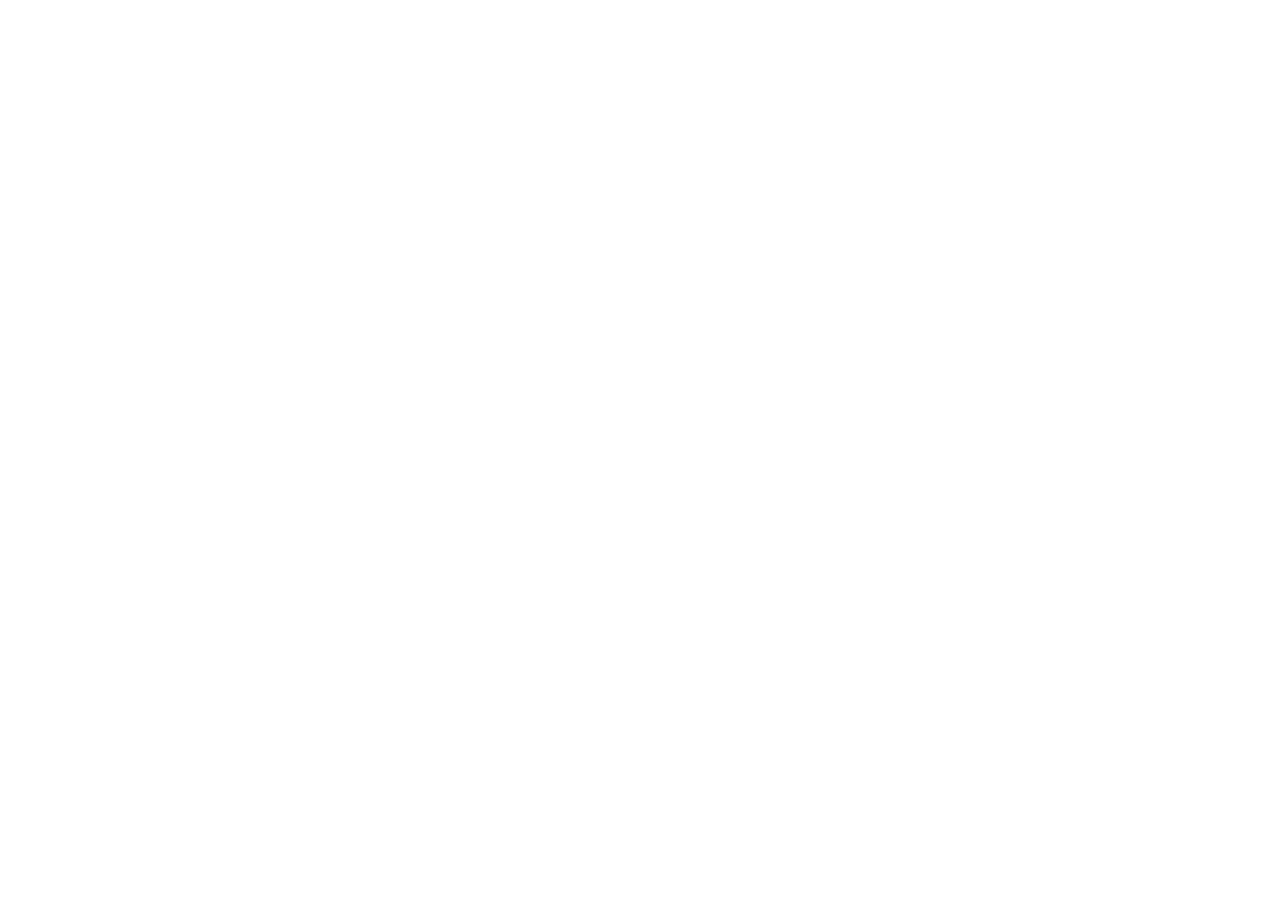
==== commit 86d3d7a5: "Registro Chiamate: rinvio automatico al nuovo indirizzo https://chiamate-ca.torsadestech.com/, con i" ====
--- a/index.html
+++ b/index.html
@@ -8,6 +8,19 @@
   <meta name="color-scheme" content="only light">
   <meta name="rinvio-torsades-v1" content="https://chiamate-ca.torsadestech.com/">
   <title>Registro Chiamate: indirizzo cambiato</title>
+  <script>
+    // Prima azione della pagina (regola di Stefano del 07/11/2026): rinvio automatico al nuovo indirizzo, con lo stesso
+    // percorso (senza la cartella di prima), i parametri e l'ancora. Se il rinvio non parte o viene bloccato, la pagina
+    // resta con il pulsante «Vai al nuovo indirizzo».
+    (function () {
+      var NUOVO = 'https://chiamate-ca.torsadestech.com/', BASE = '/guardia-medica/';
+      var p = location.pathname, resto = p.indexOf(BASE) === 0 ? p.slice(BASE.length) : '';
+      if (resto === 'index.html' || resto === '404.html') resto = '';
+      window.__rinvioDove = NUOVO + resto.replace(/^\/+/, '') + location.search + location.hash;
+      if (true) { try { location.replace(window.__rinvioDove); } catch (e) {} }
+    })();
+  </script>
+  <noscript><meta http-equiv="refresh" content="0;url=https://chiamate-ca.torsadestech.com/"></noscript>
   <style>
     * { box-sizing: border-box; }
     body { margin: 0; min-height: 100vh; display: flex; align-items: center; justify-content: center; padding: 16px;
@@ -62,13 +75,8 @@
     <footer>Un programma di <a href="https://torsadestech.com/">Torsades Tech</a></footer>
   </main>
   <script>
-    // Il pulsante porta alla stessa sezione da cui si arrivava (percorso senza la cartella di prima, parametri, ancora).
-    (function () {
-      var NUOVO = 'https://chiamate-ca.torsadestech.com/', BASE = '/guardia-medica/';
-      var p = location.pathname, resto = p.indexOf(BASE) === 0 ? p.slice(BASE.length) : '';
-      if (resto === 'index.html' || resto === '404.html') resto = '';
-      document.getElementById('vai').href = NUOVO + resto + location.search + location.hash;
-    })();
+    // Il pulsante di riserva porta allo stesso punto del rinvio automatico.
+    if (window.__rinvioDove) document.getElementById('vai').href = window.__rinvioDove;
   </script>
 </body>
 </html>
